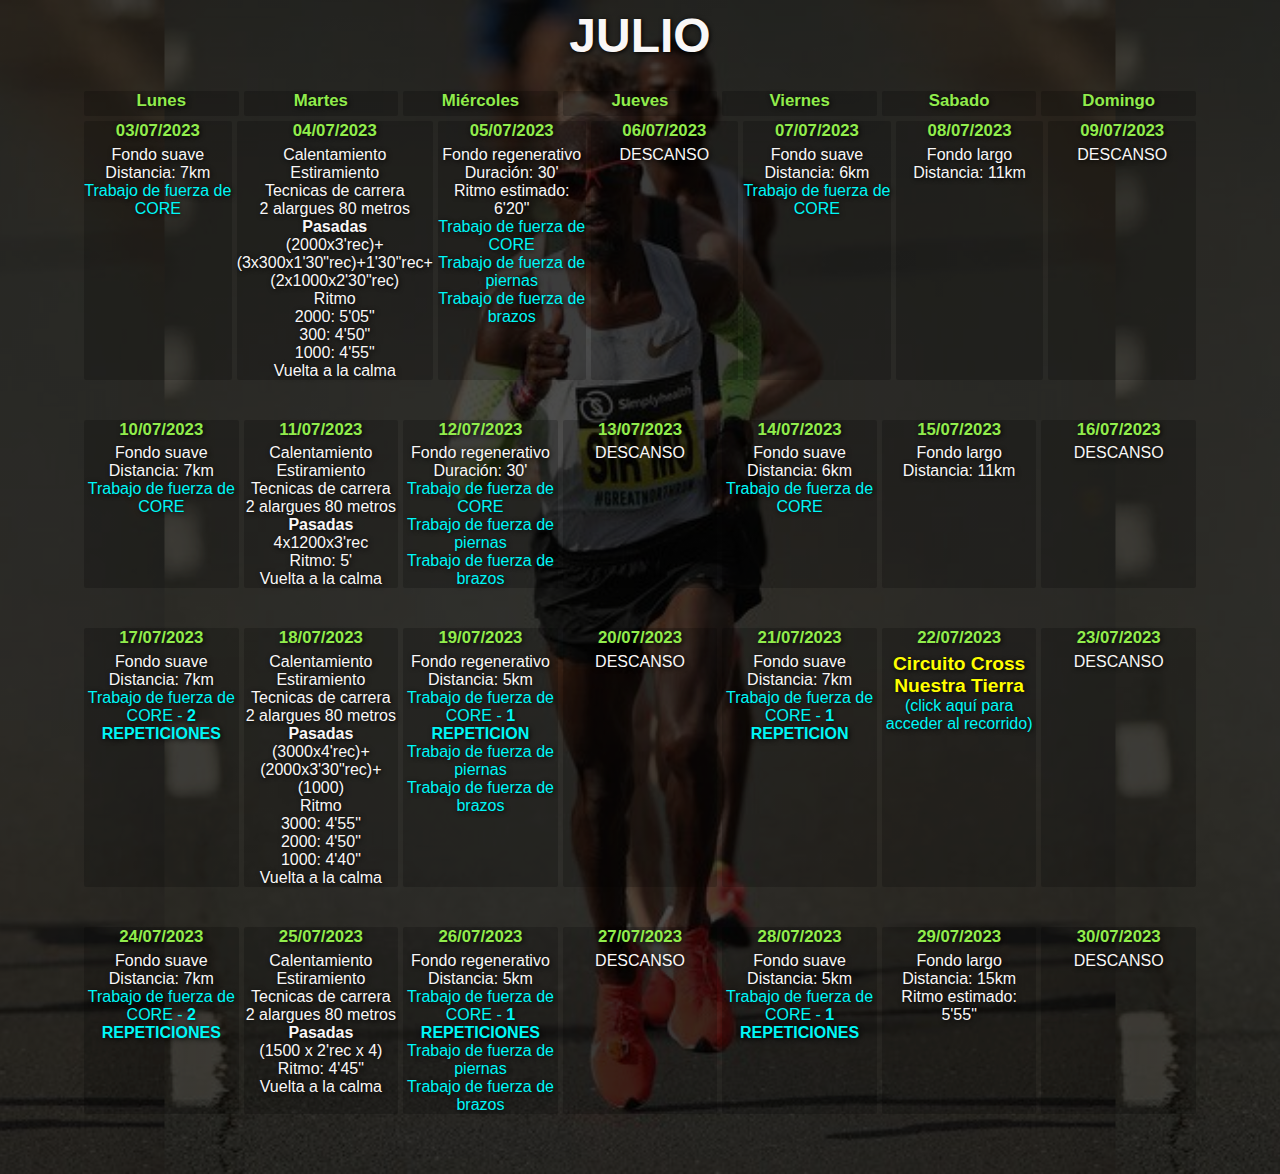
==== index.html @ fd669ccd "update" ====
<!DOCTYPE html>
<html lang="en">

  <head>
    <!-- Metadatos -->
    <meta charset="UTF-8" />
    <meta http-equiv="X-UA-Compatible" content="IE=edge" />
    <meta name="viewport" content="width=device-width, initial-scale=1.0" />
    <!-- Titulo -->
    <title>Entrenamientos</title>
    <!-- CSS -->
    <link rel="stylesheet" href="./style/style.css" />
  </head>

  <body>  
    <!-- Header -->
    <header class="header">
      <h1 class="header__title">JULIO</h1>
    </header>

    <!-- Menu -->
    <div class="menu">

      <!-- Días -->
      <div class="row row1">
        <div class="col col1"><h3 class="col__title">Lunes</h3></div>
        <div class="col col2"><h3 class="col__title">Martes</h3></div>
        <div class="col col3"><h3 class="col__title">Miércoles</h3></div>
        <div class="col col4"><h3 class="col__title">Jueves</h3></div>
        <div class="col col5"><h3 class="col__title">Viernes</h3></div>
        <div class="col col6"><h3 class="col__title">Sabado</h3></div>
        <div class="col col7"><h3 class="col__title">Domingo</h3></div>
      </div>

      <!-- Primera semana -->
      <div class="row row2">
        <!-- Lunes -->
        <div class="col col1">
          <h3 class="col__title day-mobile">Lunes</h3>
          <h3 class="col__title">03/07/2023</h3>
          <ul class="col__list">
            <li class="col__item">Fondo suave</li>
            <li class="col__item">Distancia: 7km</li>
            <li class="col__item"><a href="./circuitos-de-fuerza/core.html">Trabajo de fuerza de CORE</a></li>
          </ul>
        </div>
        <!-- Martes -->
        <div class="col col2">
          <h3 class="col__title day-mobile">Martes</h3>
          <h3 class="col__title">04/07/2023</h3>
          <ul class="col__list">
            <li class="col__item">Calentamiento</li>
            <li class="col__item">Estiramiento</li>
            <li class="col__item">Tecnicas de carrera</li>
            <li class="col__item">2 alargues 80 metros</li>
            <li class="col__item"><strong>Pasadas</strong></li>
            <li class="col__item">(2000x3'rec)+(3x300x1'30"rec)+1'30"rec+(2x1000x2'30"rec)</li>
            <li class="col__item">Ritmo</li>
            <li class="col__item">2000: 5'05"</li>
            <li class="col__item">300: 4'50"</li>
            <li class="col__item">1000: 4'55"</li>
            <li class="col__item">Vuelta a la calma</li>
          </ul>
        </div>
        <!-- Miercoles -->
        <div class="col col3">
          <h3 class="col__title day-mobile">Miercoles</h3>
          <h3 class="col__title">05/07/2023</h3>
          <ul class="col__list">
            <li class="col__item">Fondo regenerativo</li>
            <li class="col__item">Duración: 30'</li>
            <li class="col__item">Ritmo estimado: 6'20"</li>
            <li class="col__item"><a href="./circuitos-de-fuerza/core.html">Trabajo de fuerza de CORE</a></li>
            <li class="col__item"><a href="./circuitos-de-fuerza/piernas.html">Trabajo de fuerza de piernas</a></li>
            <li class="col__item"><a href="./circuitos-de-fuerza/brazos.html">Trabajo de fuerza de brazos</a></li>
          </ul>
        </div>
        <!-- Jueves -->
        <div class="col col4">
          <h3 class="col__title day-mobile">Jueves</h3>
          <h3 class="col__title">06/07/2023</h3>
          <ul class="col__list">
            <li class="col__item">DESCANSO</li>
            <!-- <li class="col__item">Fondo suave</li>
            <li class="col__item">Duración: 45'</li>
            <li class="col__item">Ritmo estimado: 6'20"</li>
            <li class="col__item"><a href="./circuitos-de-fuerza/core.html">Trabajo de fuerza de CORE</a></li> -->
          </ul>
        </div>
        <!-- Viernes -->
        <div class="col col5">
          <h3 class="col__title day-mobile">Viernes</h3>
          <h3 class="col__title">07/07/2023</h3>
          <ul class="col__list">
            <li class="col__item">Fondo suave</li>
            <li class="col__item">Distancia: 6km</li>
            <li class="col__item"><a href="./circuitos-de-fuerza/core.html">Trabajo de fuerza de CORE</a></li>
          </ul>
        </div>
        <!-- Sabado -->
        <div class="col col6">
          <h3 class="col__title day-mobile">Sabado</h3>
          <h3 class="col__title">08/07/2023</h3>
          <ul class="col__list">
            <li class="col__item">Fondo largo</li>
            <li class="col__item">Distancia: 11km</li>
          </ul>
        </div>
        <!-- Domingo -->
        <div class="col col7">
          <h3 class="col__title day-mobile">Domingo</h3>
          <h3 class="col__title">09/07/2023</h3>
          <ul class="col__list">
            <li class="col__item">DESCANSO</li>
          </ul>
        </div>
      </div>

      <!-- Segunda semana -->
      <div class="row row2">
        <!-- Lunes -->
        <div class="col col1">
          <h3 class="col__title day-mobile">Lunes</h3>
          <h3 class="col__title">10/07/2023</h3>
          <ul class="col__list">
            <li class="col__item">Fondo suave</li>
            <li class="col__item">Distancia: 7km</li>
            <li class="col__item"><a href="./circuitos-de-fuerza/core.html">Trabajo de fuerza de CORE</a></li>
          </ul>
        </div>
        <!-- Martes -->
        <div class="col col2">
          <h3 class="col__title day-mobile">Martes</h3>
          <h3 class="col__title">11/07/2023</h3>
          <ul class="col__list">
            <li class="col__item">Calentamiento</li>
            <li class="col__item">Estiramiento</li>
            <li class="col__item">Tecnicas de carrera</li>
            <li class="col__item">2 alargues 80 metros</li>
            <li class="col__item"><strong>Pasadas</strong></li>
            <li class="col__item">4x1200x3'rec</li>
            <li class="col__item">Ritmo: 5'</li>
            <li class="col__item">Vuelta a la calma</li>
          </ul>
        </div>
        <!-- Miercoles -->
        <div class="col col3">
          <h3 class="col__title day-mobile">Miercoles</h3>
          <h3 class="col__title">12/07/2023</h3>
          <ul class="col__list">
            <li class="col__item">Fondo regenerativo</li>
            <li class="col__item">Duración: 30'</li>
            <li class="col__item"><a href="./circuitos-de-fuerza/core.html">Trabajo de fuerza de CORE</a></li>
            <li class="col__item"><a href="./circuitos-de-fuerza/piernas.html">Trabajo de fuerza de piernas</a></li>
            <li class="col__item"><a href="./circuitos-de-fuerza/brazos.html">Trabajo de fuerza de brazos</a></li>
          </ul>
        </div>
        <!-- Jueves -->
        <div class="col col4">
          <h3 class="col__title day-mobile">Jueves</h3>
          <h3 class="col__title">13/07/2023</h3>
          <ul class="col__list">
            <li class="col__item">DESCANSO</li>
          </ul>
        </div>
        <!-- Viernes -->
        <div class="col col5">
          <h3 class="col__title day-mobile">Viernes</h3>
          <h3 class="col__title">14/07/2023</h3>
          <ul class="col__list">
            <li class="col__item">Fondo suave</li>
            <li class="col__item">Distancia: 6km</li>
            <li class="col__item"><a href="./circuitos-de-fuerza/core.html">Trabajo de fuerza de CORE</a></li>
          </ul>
        </div>
        <!-- Sabado -->
        <div class="col col6">
          <h3 class="col__title day-mobile">Sabado</h3>
          <h3 class="col__title">15/07/2023</h3>
          <ul class="col__list">
            <li class="col__item">Fondo largo</li>
            <li class="col__item">Distancia: 11km</li>
          </ul>
        </div>
        <!-- Domingo -->
        <div class="col col7">
          <h3 class="col__title day-mobile">Domingo</h3>
          <h3 class="col__title">16/07/2023</h3>
          <ul class="col__list">
            <li class="col__item">DESCANSO</li>
          </ul>
        </div>
      </div>

      <!-- Cuarta semana -->
      <div class="row row2">
        <!-- Lunes -->
        <div class="col col1">
          <h3 class="col__title day-mobile">Lunes</h3>
          <h3 class="col__title">17/07/2023</h3>
          <ul class="col__list">
            <li class="col__item">Fondo suave</li>
            <li class="col__item">Distancia: 7km</li>
            <li class="col__item">
              <a href="./circuitos-de-fuerza/core.html"
                >Trabajo de fuerza de CORE - <strong>2 REPETICIONES</strong></a
              >
            </li>
          </ul>
        </div>
        <!-- Martes -->
        <div class="col col2">
          <h3 class="col__title day-mobile">Martes</h3>
          <h3 class="col__title">18/07/2023</h3>
          <ul class="col__list">
            <li class="col__item">Calentamiento</li>
            <li class="col__item">Estiramiento</li>
            <li class="col__item">Tecnicas de carrera</li>
            <li class="col__item">2 alargues 80 metros</li>
            <li class="col__item"><strong>Pasadas</strong></li>
            <li class="col__item">(3000x4'rec)+(2000x3'30"rec)+(1000)</li>
            <li class="col__item">Ritmo</li>
            <li class="col__item">3000: 4'55"</li>
            <li class="col__item">2000: 4'50"</li>
            <li class="col__item">1000: 4'40"</li>
            <li class="col__item">Vuelta a la calma</li>
          </ul>
        </div>
        <!-- Miercoles -->
        <div class="col col3">
          <h3 class="col__title day-mobile">Miercoles</h3>
          <h3 class="col__title">19/07/2023</h3>
          <ul class="col__list">
            <li class="col__item">Fondo regenerativo</li>
            <li class="col__item">Distancia: 5km</li>
            <li class="col__item">
              <a href="./circuitos-de-fuerza/core.html"
                >Trabajo de fuerza de CORE - <strong>1 REPETICION</strong></a
              >
            </li>
            <li class="col__item">
              <a href="./circuitos-de-fuerza/piernas.html"
                >Trabajo de fuerza de piernas</a
              >
            </li>
            <li class="col__item">
              <a href="./circuitos-de-fuerza/brazos.html"
                >Trabajo de fuerza de brazos</a
              >
            </li>
          </ul>
        </div>
        <!-- Jueves -->
        <div class="col col4">
          <h3 class="col__title day-mobile">Jueves</h3>
          <h3 class="col__title">20/07/2023</h3>
          <ul class="col__list">
            <li class="col__item">DESCANSO</li>
            <!-- <li class="col__item">Distancia: 8km</li> -->
          </ul>
        </div>
        <!-- Viernes -->
        <div class="col col5">
          <h3 class="col__title day-mobile">Viernes</h3>
          <h3 class="col__title">21/07/2023</h3>
          <ul class="col__list">
            <li class="col__item">Fondo suave</li>
            <li class="col__item">Distancia: 7km</li>
            <li class="col__item">
              <a href="./circuitos-de-fuerza/core.html"
                >Trabajo de fuerza de CORE - <strong>1 REPETICION</strong></a
              >
            </li>
          </ul>
        </div>
        <!-- Sabado -->
        <div class="col col6">
          <h3 class="col__title day-mobile">Sabado</h3>
          <h3 class="col__title">22/07/2023</h3>
          <ul class="col__list">
            <li class="col__item">
              <a href="./circuitos/nuestra-tierra.html">
                <strong style="font-size: 1.2rem; color: yellow"
                  >Circuito Cross Nuestra Tierra</strong
                > (click aquí para acceder al recorrido)
              </a>
            </li>
          </ul>
        </div>
        <!-- Domingo -->
        <div class="col col7">
          <h3 class="col__title day-mobile">Domingo</h3>
          <h3 class="col__title">23/07/2023</h3>
          <ul class="col__list">
            <li class="col__item">DESCANSO</li>
          </ul>
        </div>
      </div>

      <!-- Quinta semana -->
      <div class="row row2">
        <!-- Lunes -->
        <div class="col col1">
          <h3 class="col__title day-mobile">Lunes</h3>
          <h3 class="col__title">24/07/2023</h3>
          <ul class="col__list">
            <li class="col__item">Fondo suave</li>
            <li class="col__item">Distancia: 7km</li>
            <li class="col__item">
              <a href="./circuitos-de-fuerza/core.html"
                >Trabajo de fuerza de CORE - <strong>2 REPETICIONES</strong></a
              >
            </li>
          </ul>
        </div>
        <!-- Martes -->
        <div class="col col2">
          <h3 class="col__title day-mobile">Martes</h3>
          <h3 class="col__title">25/07/2023</h3>
          <ul class="col__list">
            <li class="col__item">Calentamiento</li>
            <li class="col__item">Estiramiento</li>
            <li class="col__item">Tecnicas de carrera</li>
            <li class="col__item">2 alargues 80 metros</li>
            <li class="col__item"><strong>Pasadas</strong></li>
            <li class="col__item">(1500 x 2'rec x 4)</li>
            <li class="col__item">Ritmo: 4'45"</li>
            <li class="col__item">Vuelta a la calma</li>
          </ul>
        </div>
        <!-- Miercoles -->
        <div class="col col3">
          <h3 class="col__title day-mobile">Miercoles</h3>
          <h3 class="col__title">26/07/2023</h3>
          <ul class="col__list">
            <li class="col__item">Fondo regenerativo</li>
            <li class="col__item">Distancia: 5km</li>
            <li class="col__item"><a href="./circuitos-de-fuerza/core.html">Trabajo de fuerza de CORE - <strong>1 REPETICIONES</strong></a></li>
            <li class="col__item">
              <a href="./circuitos-de-fuerza/piernas.html"
                >Trabajo de fuerza de piernas</a
              >
            </li>
            <li class="col__item">
              <a href="./circuitos-de-fuerza/brazos.html"
                >Trabajo de fuerza de brazos</a
              >
            </li>
          </ul>
        </div>
        <!-- Jueves -->
        <div class="col col4">
          <h3 class="col__title day-mobile">Jueves</h3>
          <h3 class="col__title">27/07/2023</h3>
          <ul class="col__list">
            <li class="col__item">DESCANSO</li>
            <!-- <li class="col__item">Distancia: 5km</li> -->
          </ul>
        </div>
        <!-- Viernes -->
        <div class="col col5">
          <h3 class="col__title day-mobile">Viernes</h3>
          <h3 class="col__title">28/07/2023</h3>
          <ul class="col__list">
            <li class="col__item">Fondo suave</li>
            <li class="col__item">Distancia: 5km</li>
            <li class="col__item"><a href="./circuitos-de-fuerza/core.html">Trabajo de fuerza de CORE - <strong>1 REPETICIONES</strong></a></li>
          </ul>
        </div>
        <!-- Sabado -->
        <div class="col col6">
          <h3 class="col__title day-mobile">Sabado</h3>
          <h3 class="col__title">29/07/2023</h3>
          <ul class="col__list">
            <li class="col__item">Fondo largo</li>
            <li class="col__item">Distancia: 15km</li>
            <li class="col__item">Ritmo estimado: 5'55"</li>
          </ul>
        </div>
        <!-- Domingo -->
        <div class="col col7">
          <h3 class="col__title day-mobile">Domingo</h3>
          <h3 class="col__title">30/07/2023</h3>
          <ul class="col__list">
            <li class="col__item">DESCANSO</li>
          </ul>
        </div>
      </div>
      
    </div>
  </body>
</html>
---- style/style.css ----
/* Raiz */
:root {
    --color-principal: rgb(249, 247, 247);
    --color-secundario: rgb(145, 236, 76);
    --color-enlaces: rgb(0, 247, 247);
    --color-sombra: rgb(0, 0, 0);
}

/* Estilos generales */
* {
    margin: 0;
    padding: 0;
    box-sizing: border-box;
}
body {
    min-height: 100vh;
    /* background: linear-gradient(rgba(0, 0, 0, .5), rgba(0, 0, 0, .5)), url("https://resizer.glanacion.com/resizer/9DvCGwUzPrcGhOkB9n9PwUnG6tg=/1200x800/smart/filters:format(webp):quality(80)/cloudfront-us-east-1.images.arcpublishing.com/lanacionar/ZXCQU6BD3JAMBIRRA6KHMR6SVE.jpg");
    background: linear-gradient(rgba(0, 0, 0, .9), rgba(0, 0, 0, .9)), url("https://i.pinimg.com/564x/b4/3b/af/b43bafeed812848508100445825d0ccc.jpg"); */
    background: linear-gradient(rgba(0, 0, 0, .7), rgba(0, 0, 0, .7)), url("../image/8.jpg");
    background-size: contain;
    background-position: top;
    background-repeat: repeat;
    font-family: 'Gill Sans', 'Gill Sans MT', Calibri, 'Trebuchet MS', sans-serif;
}
h1 {
    font-size: 3rem;
    color: var(--color-principal);
    text-shadow: 1px 1px 5px var(--color-sombra);
}
h3 {
    margin-bottom: .3rem;
    font-size: 1.05rem;
    color: var(--color-secundario);
    text-align: center;
    text-shadow: 1px 1px 5px var(--color-sombra);
}
ul {
    list-style: none;
    color: var(--color-principal);
    text-align: center;
    text-shadow: 1px 1px 5px var(--color-sombra);
}
a {
    color: var(--color-enlaces);
    text-decoration: none;
}

/* Estilos especificos */
.header__title {
    width: fit-content;
    margin: .5rem auto;
}
.menu {
    width: 90%;
    margin: auto;
    padding: 20px;
    /* background-color: rgba(212, 138, 138, 0.5); */
    /* border-radius: 5px; */
}
.row {
    margin-bottom: 40px;
    display: grid;
    grid-template-columns: repeat(7, 1fr);
    gap: 5px;
}
.row1 {
    margin-bottom: 5px;
}
.col {
    background-color: rgba(0, 0, 0, .2);
    border-radius: 2px;
}
.day-mobile {
    display: none;
}

/* Media query */
@media screen and (max-width: 750px) {
    .row {
        margin: 1rem;
        padding: 1rem;
        background-color: rgba(200, 200, 200, .05);
        border-radius: 5px;
        grid-template-columns: repeat(3, 1fr);
        gap: 30px;
    } 
    .row1 {
        display: none;
    }
    .day-mobile {
        display: block;
    }
    .col {
        padding: 10px;
    }
    .col7 {
        grid-column: 2 / 3;
    }
}
@media screen and (max-width: 500px) {
    .row {
        grid-template-columns: 1fr;
    } 
    .col7 {
        grid-column: auto;
    }
}
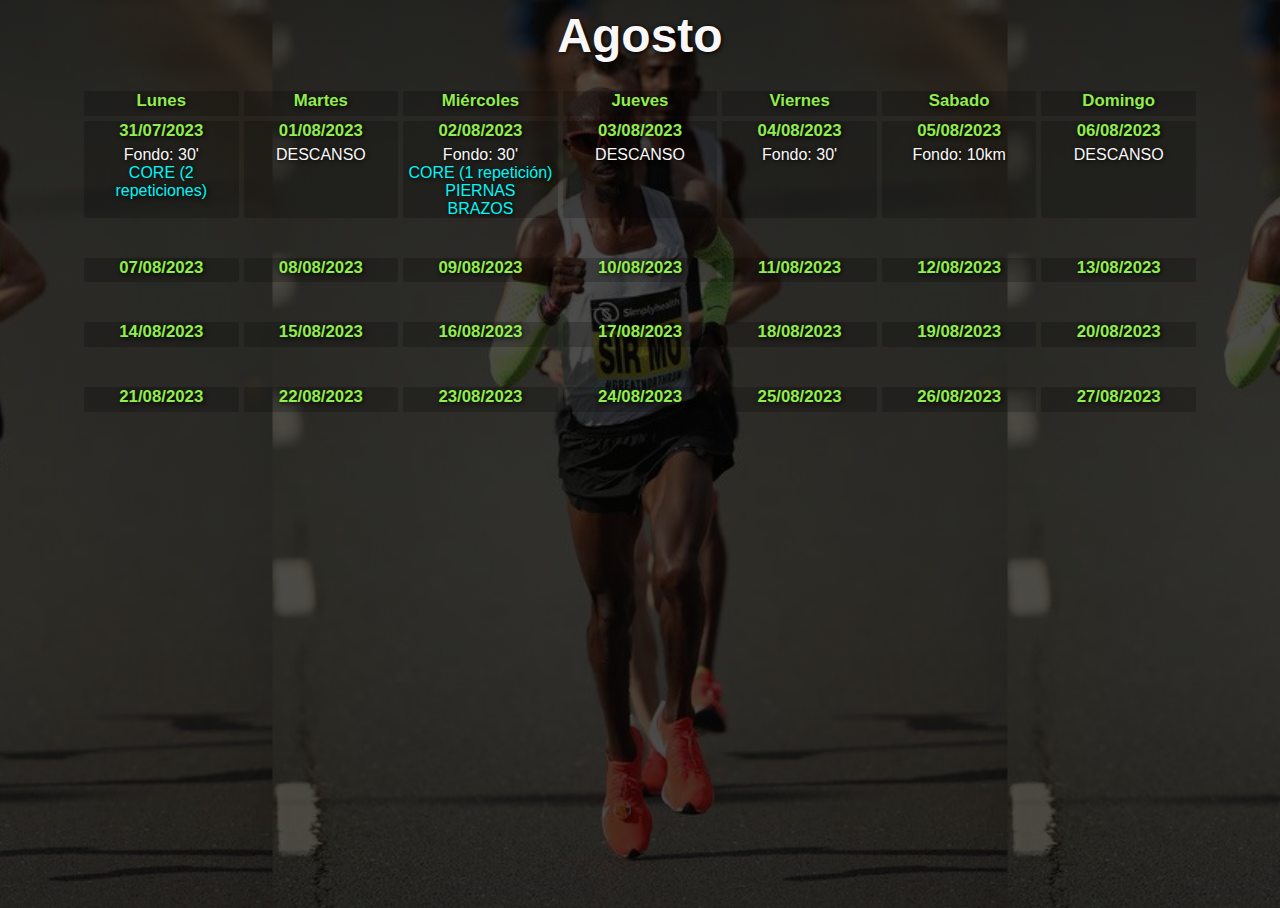
==== commit b309aa7e: "update Agosto" ====
--- a/index.html
+++ b/index.html
@@ -1,6 +1,5 @@
 <!DOCTYPE html>
 <html lang="en">
-
   <head>
     <!-- Metadatos -->
     <meta charset="UTF-8" />
@@ -12,15 +11,14 @@
     <link rel="stylesheet" href="./style/style.css" />
   </head>
 
-  <body>  
+  <body>
     <!-- Header -->
     <header class="header">
-      <h1 class="header__title">JULIO</h1>
+      <h1 class="header__title">Agosto</h1>
     </header>
 
     <!-- Menu -->
     <div class="menu">
-
       <!-- Días -->
       <div class="row row1">
         <div class="col col1"><h3 class="col__title">Lunes</h3></div>
@@ -32,84 +30,79 @@
         <div class="col col7"><h3 class="col__title">Domingo</h3></div>
       </div>
 
-      <!-- Primera semana -->
+      <!-- Primer semana -->
       <div class="row row2">
         <!-- Lunes -->
         <div class="col col1">
           <h3 class="col__title day-mobile">Lunes</h3>
-          <h3 class="col__title">03/07/2023</h3>
-          <ul class="col__list">
-            <li class="col__item">Fondo suave</li>
-            <li class="col__item">Distancia: 7km</li>
-            <li class="col__item"><a href="./circuitos-de-fuerza/core.html">Trabajo de fuerza de CORE</a></li>
+          <h3 class="col__title">31/07/2023</h3>
+          <ul class="col__list">
+            <li class="col__item">Fondo: 30'</li>
+            <li class="col__item">
+              <a href="./circuitos-de-fuerza/core.html">CORE (2 repeticiones)</a>
+            </li>
           </ul>
         </div>
         <!-- Martes -->
         <div class="col col2">
           <h3 class="col__title day-mobile">Martes</h3>
-          <h3 class="col__title">04/07/2023</h3>
-          <ul class="col__list">
-            <li class="col__item">Calentamiento</li>
-            <li class="col__item">Estiramiento</li>
-            <li class="col__item">Tecnicas de carrera</li>
-            <li class="col__item">2 alargues 80 metros</li>
-            <li class="col__item"><strong>Pasadas</strong></li>
-            <li class="col__item">(2000x3'rec)+(3x300x1'30"rec)+1'30"rec+(2x1000x2'30"rec)</li>
+          <h3 class="col__title">01/08/2023</h3>
+          <ul class="col__list">
+            <li class="col__item">DESCANSO</li>
+            <!-- <li class="col__item">(2000x3'30"rec)+(5x200x1'rec)+2'rec+(2x1000x2'rec)</li>
             <li class="col__item">Ritmo</li>
-            <li class="col__item">2000: 5'05"</li>
-            <li class="col__item">300: 4'50"</li>
-            <li class="col__item">1000: 4'55"</li>
-            <li class="col__item">Vuelta a la calma</li>
+            <li class="col__item">2000: 4'45"</li>
+            <li class="col__item">200: 4'20"</li>
+            <li class="col__item">1000: 4'35"</li> -->
           </ul>
         </div>
         <!-- Miercoles -->
         <div class="col col3">
           <h3 class="col__title day-mobile">Miercoles</h3>
-          <h3 class="col__title">05/07/2023</h3>
-          <ul class="col__list">
-            <li class="col__item">Fondo regenerativo</li>
-            <li class="col__item">Duración: 30'</li>
-            <li class="col__item">Ritmo estimado: 6'20"</li>
-            <li class="col__item"><a href="./circuitos-de-fuerza/core.html">Trabajo de fuerza de CORE</a></li>
-            <li class="col__item"><a href="./circuitos-de-fuerza/piernas.html">Trabajo de fuerza de piernas</a></li>
-            <li class="col__item"><a href="./circuitos-de-fuerza/brazos.html">Trabajo de fuerza de brazos</a></li>
+          <h3 class="col__title">02/08/2023</h3>
+          <ul class="col__list">
+            <li class="col__item">Fondo: 30'</li>
+            <li class="col__item">
+              <a href="./circuitos-de-fuerza/core.html">CORE (1 repetición)</a>
+            </li>
+            <li class="col__item">
+              <a href="./circuitos-de-fuerza/piernas.html">PIERNAS</a>
+            </li>
+            <li class="col__item">
+              <a href="./circuitos-de-fuerza/brazos.html">BRAZOS</a>
+            </li>
           </ul>
         </div>
         <!-- Jueves -->
         <div class="col col4">
           <h3 class="col__title day-mobile">Jueves</h3>
-          <h3 class="col__title">06/07/2023</h3>
+          <h3 class="col__title">03/08/2023</h3>
           <ul class="col__list">
             <li class="col__item">DESCANSO</li>
-            <!-- <li class="col__item">Fondo suave</li>
-            <li class="col__item">Duración: 45'</li>
-            <li class="col__item">Ritmo estimado: 6'20"</li>
-            <li class="col__item"><a href="./circuitos-de-fuerza/core.html">Trabajo de fuerza de CORE</a></li> -->
+            <!-- <li class="col__item">
+              <a href="./circuitos-de-fuerza/core.html">CORE</a>
+            </li> -->
           </ul>
         </div>
         <!-- Viernes -->
         <div class="col col5">
           <h3 class="col__title day-mobile">Viernes</h3>
-          <h3 class="col__title">07/07/2023</h3>
-          <ul class="col__list">
-            <li class="col__item">Fondo suave</li>
-            <li class="col__item">Distancia: 6km</li>
-            <li class="col__item"><a href="./circuitos-de-fuerza/core.html">Trabajo de fuerza de CORE</a></li>
-          </ul>
+          <h3 class="col__title">04/08/2023</h3>
+          <ul class="col__list">
+            <li class="col__item">Fondo: 30'</li>
         </div>
         <!-- Sabado -->
         <div class="col col6">
           <h3 class="col__title day-mobile">Sabado</h3>
-          <h3 class="col__title">08/07/2023</h3>
-          <ul class="col__list">
-            <li class="col__item">Fondo largo</li>
-            <li class="col__item">Distancia: 11km</li>
+          <h3 class="col__title">05/08/2023</h3>
+          <ul class="col__list">
+            <li class="col__item">Fondo: 10km</li>
           </ul>
         </div>
         <!-- Domingo -->
         <div class="col col7">
           <h3 class="col__title day-mobile">Domingo</h3>
-          <h3 class="col__title">09/07/2023</h3>
+          <h3 class="col__title">06/08/2023</h3>
           <ul class="col__list">
             <li class="col__item">DESCANSO</li>
           </ul>
@@ -121,73 +114,155 @@
         <!-- Lunes -->
         <div class="col col1">
           <h3 class="col__title day-mobile">Lunes</h3>
-          <h3 class="col__title">10/07/2023</h3>
-          <ul class="col__list">
-            <li class="col__item">Fondo suave</li>
-            <li class="col__item">Distancia: 7km</li>
-            <li class="col__item"><a href="./circuitos-de-fuerza/core.html">Trabajo de fuerza de CORE</a></li>
+          <h3 class="col__title">07/08/2023</h3>
+          <ul class="col__list">
+            <!-- <li class="col__item">Mañana: 12km</li>
+            <li class="col__item">
+              <a href="./circuitos-de-fuerza/core.html">CORE</a>
+            </li> -->
           </ul>
         </div>
         <!-- Martes -->
         <div class="col col2">
           <h3 class="col__title day-mobile">Martes</h3>
-          <h3 class="col__title">11/07/2023</h3>
-          <ul class="col__list">
-            <li class="col__item">Calentamiento</li>
-            <li class="col__item">Estiramiento</li>
-            <li class="col__item">Tecnicas de carrera</li>
-            <li class="col__item">2 alargues 80 metros</li>
-            <li class="col__item"><strong>Pasadas</strong></li>
-            <li class="col__item">4x1200x3'rec</li>
-            <li class="col__item">Ritmo: 5'</li>
-            <li class="col__item">Vuelta a la calma</li>
+          <h3 class="col__title">08/08/2023</h3>
+          <ul class="col__list">
+            <!-- <li class="col__item">PASADAS</li>
+            <li class="col__item">7 x 1000</li> -->
           </ul>
         </div>
         <!-- Miercoles -->
         <div class="col col3">
           <h3 class="col__title day-mobile">Miercoles</h3>
-          <h3 class="col__title">12/07/2023</h3>
-          <ul class="col__list">
-            <li class="col__item">Fondo regenerativo</li>
-            <li class="col__item">Duración: 30'</li>
-            <li class="col__item"><a href="./circuitos-de-fuerza/core.html">Trabajo de fuerza de CORE</a></li>
-            <li class="col__item"><a href="./circuitos-de-fuerza/piernas.html">Trabajo de fuerza de piernas</a></li>
-            <li class="col__item"><a href="./circuitos-de-fuerza/brazos.html">Trabajo de fuerza de brazos</a></li>
+          <h3 class="col__title">09/08/2023</h3>
+          <ul class="col__list">
+            <!-- <li class="col__item">Mañana: 12km</li>
+            <li class="col__item">Tarde: 12km</li>
+            <li class="col__item">
+              <a href="./circuitos-de-fuerza/core.html">CORE</a>
+            </li>
+            <li class="col__item">
+              <a href="./circuitos-de-fuerza/piernas.html">PIERNAS</a>
+            </li>
+            <li class="col__item">
+              <a href="./circuitos-de-fuerza/brazos.html">BRAZOS</a>
+            </li> -->
           </ul>
         </div>
         <!-- Jueves -->
         <div class="col col4">
           <h3 class="col__title day-mobile">Jueves</h3>
-          <h3 class="col__title">13/07/2023</h3>
-          <ul class="col__list">
-            <li class="col__item">DESCANSO</li>
+          <h3 class="col__title">10/08/2023</h3>
+          <ul class="col__list">
+            <!-- <li class="col__item">Mañana: 16km</li>
+            <li class="col__item">
+              <a href="./circuitos-de-fuerza/core.html">CORE</a>
+            </li> -->
           </ul>
         </div>
         <!-- Viernes -->
         <div class="col col5">
           <h3 class="col__title day-mobile">Viernes</h3>
-          <h3 class="col__title">14/07/2023</h3>
-          <ul class="col__list">
-            <li class="col__item">Fondo suave</li>
-            <li class="col__item">Distancia: 6km</li>
-            <li class="col__item"><a href="./circuitos-de-fuerza/core.html">Trabajo de fuerza de CORE</a></li>
+          <h3 class="col__title">11/08/2023</h3>
+          <ul class="col__list">
+            <!-- <li class="col__item">Mañana: 12km</li>
+            <li class="col__item">Tarde: 12km</li> -->
           </ul>
         </div>
         <!-- Sabado -->
         <div class="col col6">
           <h3 class="col__title day-mobile">Sabado</h3>
-          <h3 class="col__title">15/07/2023</h3>
-          <ul class="col__list">
-            <li class="col__item">Fondo largo</li>
-            <li class="col__item">Distancia: 11km</li>
+          <h3 class="col__title">12/08/2023</h3>
+          <ul class="col__list">
+            <!-- <li class="col__item">Fondo largo</li>
+            <li class="col__item">Distancia: 23km</li> -->
           </ul>
         </div>
         <!-- Domingo -->
         <div class="col col7">
           <h3 class="col__title day-mobile">Domingo</h3>
-          <h3 class="col__title">16/07/2023</h3>
-          <ul class="col__list">
-            <li class="col__item">DESCANSO</li>
+          <h3 class="col__title">13/08/2023</h3>
+          <ul class="col__list">
+            <!-- <li class="col__item">Fondo: 16km</li> -->
+          </ul>
+        </div>
+      </div>
+
+      <!-- Tercer semana -->
+      <div class="row row2">
+        <!-- Lunes -->
+        <div class="col col1">
+          <h3 class="col__title day-mobile">Lunes</h3>
+          <h3 class="col__title">14/08/2023</h3>
+          <ul class="col__list">
+            <!-- <li class="col__item">Mañana: 12km</li>
+            <li class="col__item">
+              <a href="./circuitos-de-fuerza/core.html">CORE</a>
+            </li> -->
+          </ul>
+        </div>
+        <!-- Martes -->
+        <div class="col col2">
+          <h3 class="col__title day-mobile">Martes</h3>
+          <h3 class="col__title">15/08/2023</h3>
+          <ul class="col__list">
+            <!-- <li class="col__item">PASADAS</li>
+            <li class="col__item">2x(2000 + 1000 + 500)</li> -->
+          </ul>
+        </div>
+        <!-- Miercoles -->
+        <div class="col col3">
+          <h3 class="col__title day-mobile">Miercoles</h3>
+          <h3 class="col__title">16/08/2023</h3>
+          <ul class="col__list">
+            <!-- <li class="col__item">Mañana: 12km</li>
+            <li class="col__item">Tarde: 12km</li>
+            <li class="col__item">
+              <a href="./circuitos-de-fuerza/core.html">CORE</a>
+            </li>
+            <li class="col__item">
+              <a href="./circuitos-de-fuerza/piernas.html">PIERNAS</a>
+            </li>
+            <li class="col__item">
+              <a href="./circuitos-de-fuerza/brazos.html">BRAZOS</a>
+            </li> -->
+          </ul>
+        </div>
+        <!-- Jueves -->
+        <div class="col col4">
+          <h3 class="col__title day-mobile">Jueves</h3>
+          <h3 class="col__title">17/08/2023</h3>
+          <ul class="col__list">
+            <!-- <li class="col__item">Mañana: 16km</li>
+            <li class="col__item">
+              <a href="./circuitos-de-fuerza/core.html">CORE</a>
+            </li> -->
+          </ul>
+        </div>
+        <!-- Viernes -->
+        <div class="col col5">
+          <h3 class="col__title day-mobile">Viernes</h3>
+          <h3 class="col__title">18/08/2023</h3>
+          <ul class="col__list">
+            <!-- <li class="col__item">Mañana: 12km</li>
+            <li class="col__item">Tarde: 12km</li> -->
+          </ul>
+        </div>
+        <!-- Sabado -->
+        <div class="col col6">
+          <h3 class="col__title day-mobile">Sabado</h3>
+          <h3 class="col__title">19/08/2023</h3>
+          <ul class="col__list">
+            <!-- <li class="col__item">Fondo largo</li>
+            <li class="col__item">Distancia: 22km</li> -->
+          </ul>
+        </div>
+        <!-- Domingo -->
+        <div class="col col7">
+          <h3 class="col__title day-mobile">Domingo</h3>
+          <h3 class="col__title">20/08/2023</h3>
+          <ul class="col__list">
+            <!-- <li class="col__item">Fondo: 14km</li> -->
           </ul>
         </div>
       </div>
@@ -197,196 +272,75 @@
         <!-- Lunes -->
         <div class="col col1">
           <h3 class="col__title day-mobile">Lunes</h3>
-          <h3 class="col__title">17/07/2023</h3>
-          <ul class="col__list">
-            <li class="col__item">Fondo suave</li>
-            <li class="col__item">Distancia: 7km</li>
-            <li class="col__item">
-              <a href="./circuitos-de-fuerza/core.html"
-                >Trabajo de fuerza de CORE - <strong>2 REPETICIONES</strong></a
-              >
-            </li>
+          <h3 class="col__title">21/08/2023</h3>
+          <ul class="col__list">
+            <!-- <li class="col__item">Mañana: 12km</li>
+            <li class="col__item">
+              <a href="./circuitos-de-fuerza/core.html">CORE</a>
+            </li> -->
           </ul>
         </div>
         <!-- Martes -->
         <div class="col col2">
           <h3 class="col__title day-mobile">Martes</h3>
-          <h3 class="col__title">18/07/2023</h3>
-          <ul class="col__list">
-            <li class="col__item">Calentamiento</li>
-            <li class="col__item">Estiramiento</li>
-            <li class="col__item">Tecnicas de carrera</li>
-            <li class="col__item">2 alargues 80 metros</li>
-            <li class="col__item"><strong>Pasadas</strong></li>
-            <li class="col__item">(3000x4'rec)+(2000x3'30"rec)+(1000)</li>
-            <li class="col__item">Ritmo</li>
-            <li class="col__item">3000: 4'55"</li>
-            <li class="col__item">2000: 4'50"</li>
-            <li class="col__item">1000: 4'40"</li>
-            <li class="col__item">Vuelta a la calma</li>
+          <h3 class="col__title">22/08/2023</h3>
+          <ul class="col__list">
+            <!-- <li class="col__item">PASADAS</li>
+            <li class="col__item">(3x400)+(2x1000)</li> -->
           </ul>
         </div>
         <!-- Miercoles -->
         <div class="col col3">
           <h3 class="col__title day-mobile">Miercoles</h3>
-          <h3 class="col__title">19/07/2023</h3>
-          <ul class="col__list">
-            <li class="col__item">Fondo regenerativo</li>
-            <li class="col__item">Distancia: 5km</li>
-            <li class="col__item">
-              <a href="./circuitos-de-fuerza/core.html"
-                >Trabajo de fuerza de CORE - <strong>1 REPETICION</strong></a
-              >
-            </li>
-            <li class="col__item">
-              <a href="./circuitos-de-fuerza/piernas.html"
-                >Trabajo de fuerza de piernas</a
-              >
-            </li>
-            <li class="col__item">
-              <a href="./circuitos-de-fuerza/brazos.html"
-                >Trabajo de fuerza de brazos</a
-              >
-            </li>
+          <h3 class="col__title">23/08/2023</h3>
+          <ul class="col__list">
+            <!-- <li class="col__item">Mañana: 12km</li>
+            <li class="col__item">Tarde: 12km</li>
+            <li class="col__item">
+              <a href="./circuitos-de-fuerza/core.html">CORE</a>
+            </li> -->
           </ul>
         </div>
         <!-- Jueves -->
         <div class="col col4">
           <h3 class="col__title day-mobile">Jueves</h3>
-          <h3 class="col__title">20/07/2023</h3>
-          <ul class="col__list">
-            <li class="col__item">DESCANSO</li>
-            <!-- <li class="col__item">Distancia: 8km</li> -->
+          <h3 class="col__title">24/08/2023</h3>
+          <ul class="col__list">
+            <!-- <li class="col__item">DESCANSO</li> -->
           </ul>
         </div>
         <!-- Viernes -->
         <div class="col col5">
           <h3 class="col__title day-mobile">Viernes</h3>
-          <h3 class="col__title">21/07/2023</h3>
-          <ul class="col__list">
-            <li class="col__item">Fondo suave</li>
-            <li class="col__item">Distancia: 7km</li>
-            <li class="col__item">
-              <a href="./circuitos-de-fuerza/core.html"
-                >Trabajo de fuerza de CORE - <strong>1 REPETICION</strong></a
-              >
-            </li>
+          <h3 class="col__title">25/08/2023</h3>
+          <ul class="col__list">
+            <!-- <li class="col__item">Mañana: 10km</li>
+            <li class="col__item">
+              <a href="./circuitos-de-fuerza/core.html">CORE</a>
+            </li> -->
           </ul>
         </div>
         <!-- Sabado -->
         <div class="col col6">
           <h3 class="col__title day-mobile">Sabado</h3>
-          <h3 class="col__title">22/07/2023</h3>
-          <ul class="col__list">
-            <li class="col__item">
-              <a href="./circuitos/nuestra-tierra.html">
-                <strong style="font-size: 1.2rem; color: yellow"
-                  >Circuito Cross Nuestra Tierra</strong
-                > (click aquí para acceder al recorrido)
-              </a>
-            </li>
+          <h3 class="col__title">26/08/2023</h3>
+          <ul class="col__list">
+            <!-- <li class="col__item">Mañana: 6km</li> -->
           </ul>
         </div>
         <!-- Domingo -->
         <div class="col col7">
           <h3 class="col__title day-mobile">Domingo</h3>
-          <h3 class="col__title">23/07/2023</h3>
-          <ul class="col__list">
-            <li class="col__item">DESCANSO</li>
-          </ul>
-        </div>
-      </div>
-
-      <!-- Quinta semana -->
-      <div class="row row2">
-        <!-- Lunes -->
-        <div class="col col1">
-          <h3 class="col__title day-mobile">Lunes</h3>
-          <h3 class="col__title">24/07/2023</h3>
-          <ul class="col__list">
-            <li class="col__item">Fondo suave</li>
-            <li class="col__item">Distancia: 7km</li>
-            <li class="col__item">
-              <a href="./circuitos-de-fuerza/core.html"
-                >Trabajo de fuerza de CORE - <strong>2 REPETICIONES</strong></a
+          <h3 class="col__title">27/08/2023</h3>
+          <ul class="col__list">
+            <!-- <li class="col__item">
+              <strong style="font-size: 1.3rem; color: yellowgreen"
+                >Media Maraton de Buenos Aires</strong
               >
-            </li>
-          </ul>
-        </div>
-        <!-- Martes -->
-        <div class="col col2">
-          <h3 class="col__title day-mobile">Martes</h3>
-          <h3 class="col__title">25/07/2023</h3>
-          <ul class="col__list">
-            <li class="col__item">Calentamiento</li>
-            <li class="col__item">Estiramiento</li>
-            <li class="col__item">Tecnicas de carrera</li>
-            <li class="col__item">2 alargues 80 metros</li>
-            <li class="col__item"><strong>Pasadas</strong></li>
-            <li class="col__item">(1500 x 2'rec x 4)</li>
-            <li class="col__item">Ritmo: 4'45"</li>
-            <li class="col__item">Vuelta a la calma</li>
-          </ul>
-        </div>
-        <!-- Miercoles -->
-        <div class="col col3">
-          <h3 class="col__title day-mobile">Miercoles</h3>
-          <h3 class="col__title">26/07/2023</h3>
-          <ul class="col__list">
-            <li class="col__item">Fondo regenerativo</li>
-            <li class="col__item">Distancia: 5km</li>
-            <li class="col__item"><a href="./circuitos-de-fuerza/core.html">Trabajo de fuerza de CORE - <strong>1 REPETICIONES</strong></a></li>
-            <li class="col__item">
-              <a href="./circuitos-de-fuerza/piernas.html"
-                >Trabajo de fuerza de piernas</a
-              >
-            </li>
-            <li class="col__item">
-              <a href="./circuitos-de-fuerza/brazos.html"
-                >Trabajo de fuerza de brazos</a
-              >
-            </li>
-          </ul>
-        </div>
-        <!-- Jueves -->
-        <div class="col col4">
-          <h3 class="col__title day-mobile">Jueves</h3>
-          <h3 class="col__title">27/07/2023</h3>
-          <ul class="col__list">
-            <li class="col__item">DESCANSO</li>
-            <!-- <li class="col__item">Distancia: 5km</li> -->
-          </ul>
-        </div>
-        <!-- Viernes -->
-        <div class="col col5">
-          <h3 class="col__title day-mobile">Viernes</h3>
-          <h3 class="col__title">28/07/2023</h3>
-          <ul class="col__list">
-            <li class="col__item">Fondo suave</li>
-            <li class="col__item">Distancia: 5km</li>
-            <li class="col__item"><a href="./circuitos-de-fuerza/core.html">Trabajo de fuerza de CORE - <strong>1 REPETICIONES</strong></a></li>
-          </ul>
-        </div>
-        <!-- Sabado -->
-        <div class="col col6">
-          <h3 class="col__title day-mobile">Sabado</h3>
-          <h3 class="col__title">29/07/2023</h3>
-          <ul class="col__list">
-            <li class="col__item">Fondo largo</li>
-            <li class="col__item">Distancia: 15km</li>
-            <li class="col__item">Ritmo estimado: 5'55"</li>
-          </ul>
-        </div>
-        <!-- Domingo -->
-        <div class="col col7">
-          <h3 class="col__title day-mobile">Domingo</h3>
-          <h3 class="col__title">30/07/2023</h3>
-          <ul class="col__list">
-            <li class="col__item">DESCANSO</li>
-          </ul>
-        </div>
-      </div>
-      
+            </li> -->
+          </ul>
+        </div>
+      </div>
     </div>
   </body>
-</html>+</html>
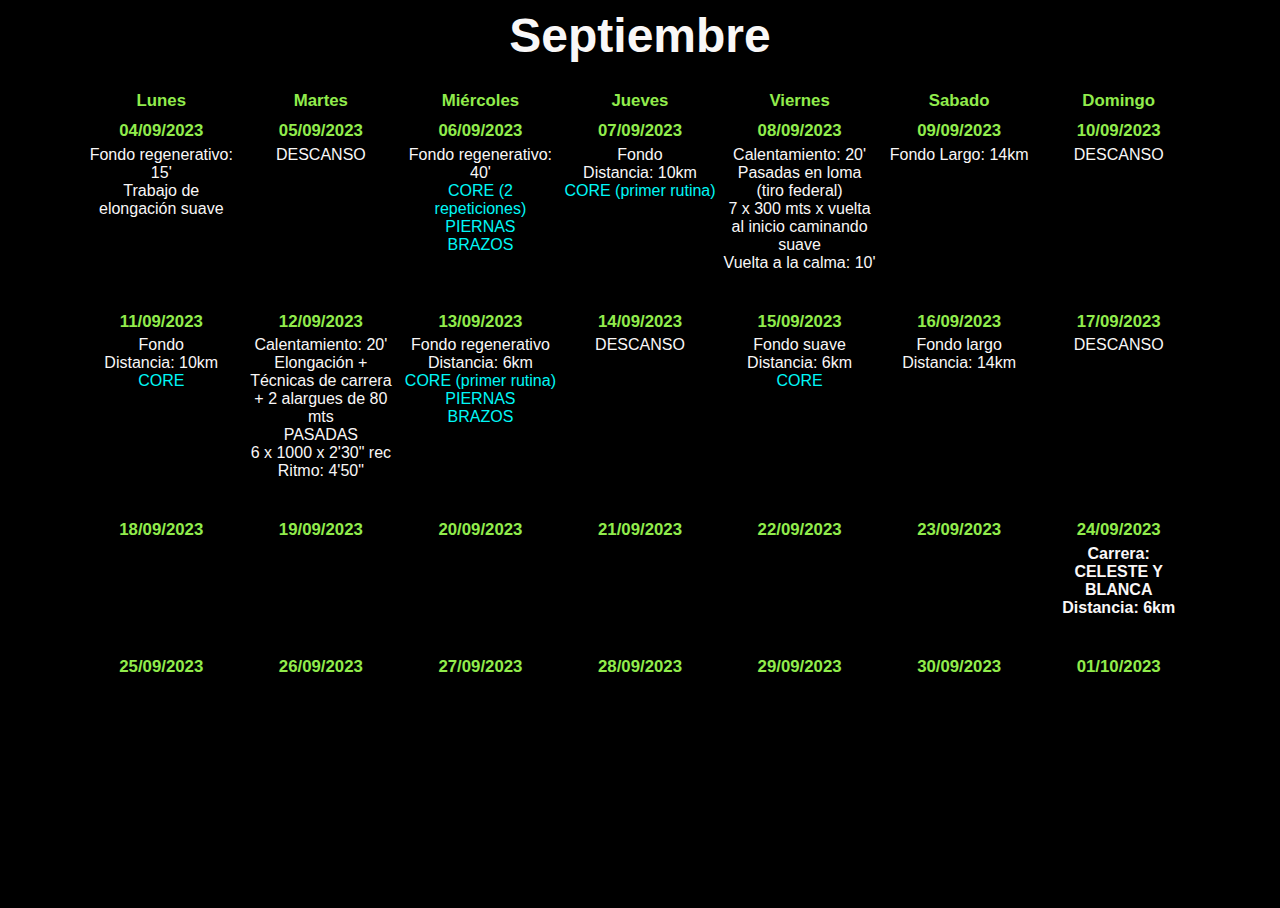
==== commit f5ac3ccd: "update september" ====
--- a/index.html
+++ b/index.html
@@ -12,9 +12,21 @@
   </head>
 
   <body>
+    <!-- Calendario de Carreras Daniela Lapano
+      -Domingo 24 de (Celeste y blanca)
+      -Domingo 29 de octubre (Maipu) + Bolivar (Segunda quincena de Octubre 21/10?)
+      -Domingo 12 de noviembre (Tandilia)
+      -Diciembre 31 (San Silvestre)
+    -->
+    <!-- Atletas:
+    Carlos
+    Eve
+    Pato
+    -->
+
     <!-- Header -->
     <header class="header">
-      <h1 class="header__title">Agosto</h1>
+      <h1 class="header__title">Septiembre</h1>
     </header>
 
     <!-- Menu -->
@@ -30,160 +42,90 @@
         <div class="col col7"><h3 class="col__title">Domingo</h3></div>
       </div>
 
-      <!-- Primer semana -->
-      <div class="row row2">
-        <!-- Lunes -->
-        <div class="col col1">
-          <h3 class="col__title day-mobile">Lunes</h3>
-          <h3 class="col__title">31/07/2023</h3>
-          <ul class="col__list">
-            <li class="col__item">Fondo: 30'</li>
-            <li class="col__item">
-              <a href="./circuitos-de-fuerza/core.html">CORE (2 repeticiones)</a>
-            </li>
-          </ul>
-        </div>
-        <!-- Martes -->
-        <div class="col col2">
-          <h3 class="col__title day-mobile">Martes</h3>
-          <h3 class="col__title">01/08/2023</h3>
-          <ul class="col__list">
-            <li class="col__item">DESCANSO</li>
-            <!-- <li class="col__item">(2000x3'30"rec)+(5x200x1'rec)+2'rec+(2x1000x2'rec)</li>
-            <li class="col__item">Ritmo</li>
-            <li class="col__item">2000: 4'45"</li>
-            <li class="col__item">200: 4'20"</li>
-            <li class="col__item">1000: 4'35"</li> -->
-          </ul>
-        </div>
-        <!-- Miercoles -->
-        <div class="col col3">
-          <h3 class="col__title day-mobile">Miercoles</h3>
-          <h3 class="col__title">02/08/2023</h3>
-          <ul class="col__list">
-            <li class="col__item">Fondo: 30'</li>
-            <li class="col__item">
-              <a href="./circuitos-de-fuerza/core.html">CORE (1 repetición)</a>
-            </li>
-            <li class="col__item">
-              <a href="./circuitos-de-fuerza/piernas.html">PIERNAS</a>
-            </li>
-            <li class="col__item">
-              <a href="./circuitos-de-fuerza/brazos.html">BRAZOS</a>
-            </li>
-          </ul>
-        </div>
-        <!-- Jueves -->
-        <div class="col col4">
-          <h3 class="col__title day-mobile">Jueves</h3>
-          <h3 class="col__title">03/08/2023</h3>
-          <ul class="col__list">
-            <li class="col__item">DESCANSO</li>
-            <!-- <li class="col__item">
-              <a href="./circuitos-de-fuerza/core.html">CORE</a>
-            </li> -->
-          </ul>
-        </div>
-        <!-- Viernes -->
-        <div class="col col5">
-          <h3 class="col__title day-mobile">Viernes</h3>
-          <h3 class="col__title">04/08/2023</h3>
-          <ul class="col__list">
-            <li class="col__item">Fondo: 30'</li>
-        </div>
-        <!-- Sabado -->
-        <div class="col col6">
-          <h3 class="col__title day-mobile">Sabado</h3>
-          <h3 class="col__title">05/08/2023</h3>
-          <ul class="col__list">
-            <li class="col__item">Fondo: 10km</li>
-          </ul>
-        </div>
-        <!-- Domingo -->
-        <div class="col col7">
-          <h3 class="col__title day-mobile">Domingo</h3>
-          <h3 class="col__title">06/08/2023</h3>
-          <ul class="col__list">
-            <li class="col__item">DESCANSO</li>
-          </ul>
-        </div>
-      </div>
-
       <!-- Segunda semana -->
       <div class="row row2">
         <!-- Lunes -->
         <div class="col col1">
           <h3 class="col__title day-mobile">Lunes</h3>
-          <h3 class="col__title">07/08/2023</h3>
-          <ul class="col__list">
-            <!-- <li class="col__item">Mañana: 12km</li>
-            <li class="col__item">
-              <a href="./circuitos-de-fuerza/core.html">CORE</a>
-            </li> -->
+          <h3 class="col__title">04/09/2023</h3>
+          <ul class="col__list">
+            <li class="col__item">Fondo regenerativo: 15'</li>
+            <li class="col__item">Trabajo de elongación suave</li>
+            <li class="col__item"></li>
           </ul>
         </div>
         <!-- Martes -->
         <div class="col col2">
           <h3 class="col__title day-mobile">Martes</h3>
-          <h3 class="col__title">08/08/2023</h3>
-          <ul class="col__list">
-            <!-- <li class="col__item">PASADAS</li>
-            <li class="col__item">7 x 1000</li> -->
+          <h3 class="col__title">05/09/2023</h3>
+          <ul class="col__list">
+            <li class="col__item">DESCANSO</li>
+            <!-- <li class="col__item">5x1000x3'rec</li> -->
+            <!-- <li class="col__item">Ritmo</li> -->
+            <!-- <li class="col__item">1000: 4'55"</li> -->
           </ul>
         </div>
         <!-- Miercoles -->
         <div class="col col3">
           <h3 class="col__title day-mobile">Miercoles</h3>
-          <h3 class="col__title">09/08/2023</h3>
-          <ul class="col__list">
-            <!-- <li class="col__item">Mañana: 12km</li>
-            <li class="col__item">Tarde: 12km</li>
-            <li class="col__item">
-              <a href="./circuitos-de-fuerza/core.html">CORE</a>
+          <h3 class="col__title">06/09/2023</h3>
+          <ul class="col__list">
+            <li class="col__item">Fondo regenerativo: 40'</li>
+            <li class="col__item">
+              <a href="./circuitos-de-fuerza/core.html"
+                >CORE (2 repeticiones)</a
+              >
             </li>
             <li class="col__item">
               <a href="./circuitos-de-fuerza/piernas.html">PIERNAS</a>
             </li>
             <li class="col__item">
               <a href="./circuitos-de-fuerza/brazos.html">BRAZOS</a>
-            </li> -->
+            </li>
           </ul>
         </div>
         <!-- Jueves -->
         <div class="col col4">
           <h3 class="col__title day-mobile">Jueves</h3>
-          <h3 class="col__title">10/08/2023</h3>
-          <ul class="col__list">
-            <!-- <li class="col__item">Mañana: 16km</li>
-            <li class="col__item">
-              <a href="./circuitos-de-fuerza/core.html">CORE</a>
-            </li> -->
+          <h3 class="col__title">07/09/2023</h3>
+          <ul class="col__list">
+            <li class="col__item">Fondo</li>
+            <li class="col__item">Distancia: 10km</li>
+            <li class="col__item">
+              <a href="./circuitos-de-fuerza/primer-core.html">CORE (primer rutina)</a>
+            </li>
           </ul>
         </div>
         <!-- Viernes -->
         <div class="col col5">
           <h3 class="col__title day-mobile">Viernes</h3>
-          <h3 class="col__title">11/08/2023</h3>
-          <ul class="col__list">
-            <!-- <li class="col__item">Mañana: 12km</li>
-            <li class="col__item">Tarde: 12km</li> -->
+          <h3 class="col__title">08/09/2023</h3>
+          <ul class="col__list">
+            <li class="col__item">Calentamiento: 20'</li>
+            <li class="col__item">Pasadas en loma (tiro federal)</li>
+            <li class="col__item">7 x 300 mts x vuelta al inicio caminando suave</li>
+            <li class="col__item">Vuelta a la calma: 10'</li>
+            <!-- <li class="col__item">
+              <a href="./circuitos-de-fuerza/core.html"
+                >CORE (2 repeticiones)</a
+              >
+            </li> -->
           </ul>
         </div>
         <!-- Sabado -->
         <div class="col col6">
           <h3 class="col__title day-mobile">Sabado</h3>
-          <h3 class="col__title">12/08/2023</h3>
-          <ul class="col__list">
-            <!-- <li class="col__item">Fondo largo</li>
-            <li class="col__item">Distancia: 23km</li> -->
+          <h3 class="col__title">09/09/2023</h3>
+          <ul class="col__list">
+            <li class="col__item">Fondo Largo: 14km</li>
           </ul>
         </div>
         <!-- Domingo -->
         <div class="col col7">
           <h3 class="col__title day-mobile">Domingo</h3>
-          <h3 class="col__title">13/08/2023</h3>
-          <ul class="col__list">
-            <!-- <li class="col__item">Fondo: 16km</li> -->
+          <h3 class="col__title">10/09/2023</h3>
+          <ul class="col__list">
+            <li class="col__item">DESCANSO</li>
           </ul>
         </div>
       </div>
@@ -193,47 +135,52 @@
         <!-- Lunes -->
         <div class="col col1">
           <h3 class="col__title day-mobile">Lunes</h3>
-          <h3 class="col__title">14/08/2023</h3>
-          <ul class="col__list">
-            <!-- <li class="col__item">Mañana: 12km</li>
+          <h3 class="col__title">11/09/2023</h3>
+          <ul class="col__list">
+            <li class="col__item">Fondo</li>
+            <li class="col__item">Distancia: 10km</li>
             <li class="col__item">
               <a href="./circuitos-de-fuerza/core.html">CORE</a>
-            </li> -->
+            </li>
           </ul>
         </div>
         <!-- Martes -->
         <div class="col col2">
           <h3 class="col__title day-mobile">Martes</h3>
-          <h3 class="col__title">15/08/2023</h3>
-          <ul class="col__list">
-            <!-- <li class="col__item">PASADAS</li>
-            <li class="col__item">2x(2000 + 1000 + 500)</li> -->
+          <h3 class="col__title">12/09/2023</h3>
+          <ul class="col__list">
+            <li class="col__item">Calentamiento: 20'</li>
+            <li class="col__item">Elongación + Técnicas de carrera + 2 alargues de 80 mts</li>
+            <li class="col__item">PASADAS</li>
+            <li class="col__item">6 x 1000 x 2'30" rec</li>
+            <li class="col__item">Ritmo: 4'50"</li>
           </ul>
         </div>
         <!-- Miercoles -->
         <div class="col col3">
           <h3 class="col__title day-mobile">Miercoles</h3>
-          <h3 class="col__title">16/08/2023</h3>
-          <ul class="col__list">
-            <!-- <li class="col__item">Mañana: 12km</li>
-            <li class="col__item">Tarde: 12km</li>
-            <li class="col__item">
-              <a href="./circuitos-de-fuerza/core.html">CORE</a>
+          <h3 class="col__title">13/09/2023</h3>
+          <ul class="col__list">
+            <li class="col__item">Fondo regenerativo</li>
+            <li class="col__item">Distancia: 6km</li>
+            <li class="col__item">
+              <a href="./circuitos-de-fuerza/primer-core.html">CORE (primer rutina)</a>
             </li>
             <li class="col__item">
               <a href="./circuitos-de-fuerza/piernas.html">PIERNAS</a>
             </li>
             <li class="col__item">
               <a href="./circuitos-de-fuerza/brazos.html">BRAZOS</a>
-            </li> -->
+            </li>
           </ul>
         </div>
         <!-- Jueves -->
         <div class="col col4">
           <h3 class="col__title day-mobile">Jueves</h3>
-          <h3 class="col__title">17/08/2023</h3>
-          <ul class="col__list">
-            <!-- <li class="col__item">Mañana: 16km</li>
+          <h3 class="col__title">14/09/2023</h3>
+          <ul class="col__list">
+            <li class="col__item">DESCANSO</li>
+            <!-- <li class="col__item">Distancia: 10km</li>
             <li class="col__item">
               <a href="./circuitos-de-fuerza/core.html">CORE</a>
             </li> -->
@@ -242,27 +189,30 @@
         <!-- Viernes -->
         <div class="col col5">
           <h3 class="col__title day-mobile">Viernes</h3>
-          <h3 class="col__title">18/08/2023</h3>
-          <ul class="col__list">
-            <!-- <li class="col__item">Mañana: 12km</li>
-            <li class="col__item">Tarde: 12km</li> -->
+          <h3 class="col__title">15/09/2023</h3>
+          <ul class="col__list">
+            <li class="col__item">Fondo suave</li>
+            <li class="col__item">Distancia: 6km</li>
+            <li class="col__item">
+              <a href="./circuitos-de-fuerza/core.html">CORE</a>
+            </li>
           </ul>
         </div>
         <!-- Sabado -->
         <div class="col col6">
           <h3 class="col__title day-mobile">Sabado</h3>
-          <h3 class="col__title">19/08/2023</h3>
-          <ul class="col__list">
-            <!-- <li class="col__item">Fondo largo</li>
-            <li class="col__item">Distancia: 22km</li> -->
+          <h3 class="col__title">16/09/2023</h3>
+          <ul class="col__list">
+            <li class="col__item">Fondo largo</li>
+            <li class="col__item">Distancia: 14km</li>
           </ul>
         </div>
         <!-- Domingo -->
         <div class="col col7">
           <h3 class="col__title day-mobile">Domingo</h3>
-          <h3 class="col__title">20/08/2023</h3>
-          <ul class="col__list">
-            <!-- <li class="col__item">Fondo: 14km</li> -->
+          <h3 class="col__title">17/09/2023</h3>
+          <ul class="col__list">
+            <li class="col__item">DESCANSO</li>
           </ul>
         </div>
       </div>
@@ -272,72 +222,193 @@
         <!-- Lunes -->
         <div class="col col1">
           <h3 class="col__title day-mobile">Lunes</h3>
-          <h3 class="col__title">21/08/2023</h3>
-          <ul class="col__list">
-            <!-- <li class="col__item">Mañana: 12km</li>
-            <li class="col__item">
-              <a href="./circuitos-de-fuerza/core.html">CORE</a>
-            </li> -->
+          <h3 class="col__title">18/09/2023</h3>
+          <ul class="col__list">
+            <!-- <li class="col__item">Fondo</li>
+            <li class="col__item">Distancia: 10km</li>
+              <li class="col__item">
+                <a href="./circuitos-de-fuerza/core.html">CORE (2 repeticiones)</a>
+              </li> -->
           </ul>
         </div>
         <!-- Martes -->
         <div class="col col2">
           <h3 class="col__title day-mobile">Martes</h3>
-          <h3 class="col__title">22/08/2023</h3>
+          <h3 class="col__title">19/09/2023</h3>
           <ul class="col__list">
             <!-- <li class="col__item">PASADAS</li>
-            <li class="col__item">(3x400)+(2x1000)</li> -->
+            <li class="col__item">
+              2 x ((2000 x 3'rec) + (1000 x 2'rec) + (500 x 3'rec))
+            </li>
+            <li class="col__item">Ritmos:</li>
+            <li class="col__item">2000: 4'45"</li>
+            <li class="col__item">1000: 4'40"</li>
+            <li class="col__item">500: 4'35</li> -->
           </ul>
         </div>
         <!-- Miercoles -->
         <div class="col col3">
           <h3 class="col__title day-mobile">Miercoles</h3>
-          <h3 class="col__title">23/08/2023</h3>
-          <ul class="col__list">
-            <!-- <li class="col__item">Mañana: 12km</li>
-            <li class="col__item">Tarde: 12km</li>
-            <li class="col__item">
-              <a href="./circuitos-de-fuerza/core.html">CORE</a>
+          <h3 class="col__title">20/09/2023</h3>
+          <ul class="col__list">
+            <!-- <li class="col__item">Fondo regenerativo</li>
+            <li class="col__item">Distancia: 8km</li>
+            <li class="col__item">
+              <a href="./circuitos-de-fuerza/core.html">CORE (2 repetiones)</a>
+            </li>
+            <li class="col__item">
+              <a href="./circuitos-de-fuerza/piernas.html">PIERNAS</a>
+            </li>
+            <li class="col__item">
+              <a href="./circuitos-de-fuerza/brazos.html">BRAZOS</a>
             </li> -->
           </ul>
         </div>
         <!-- Jueves -->
         <div class="col col4">
           <h3 class="col__title day-mobile">Jueves</h3>
-          <h3 class="col__title">24/08/2023</h3>
-          <ul class="col__list">
-            <!-- <li class="col__item">DESCANSO</li> -->
+          <h3 class="col__title">21/09/2023</h3>
+          <ul class="col__list">
+            <!-- <li class="col__item">Fondo</li>
+            <li class="col__item">Distancia: 10km</li>
+              <li class="col__item">
+                <a href="./circuitos-de-fuerza/primer-core.html">CORE (PRIMER RUTINA)</a>
+              </li> -->
           </ul>
         </div>
         <!-- Viernes -->
         <div class="col col5">
           <h3 class="col__title day-mobile">Viernes</h3>
-          <h3 class="col__title">25/08/2023</h3>
-          <ul class="col__list">
-            <!-- <li class="col__item">Mañana: 10km</li>
-            <li class="col__item">
-              <a href="./circuitos-de-fuerza/core.html">CORE</a>
+          <h3 class="col__title">22/09/2023</h3>
+          <ul class="col__list">
+            <!-- <li class="col__item">Fondo regenerativo</li>
+            <li class="col__item">Distancia: 8km</li>
+            <li class="col__item">
+              <a href="./circuitos-de-fuerza/core.html">CORE (1 repeticion)</a>
+            </li>
+            <li class="col__item">
+              <a href="./circuitos-de-fuerza/piernas.html">PIERNAS</a>
+            </li>
+            <li class="col__item">
+              <a href="./circuitos-de-fuerza/brazos.html">BRAZOS</a>
             </li> -->
           </ul>
         </div>
         <!-- Sabado -->
         <div class="col col6">
           <h3 class="col__title day-mobile">Sabado</h3>
-          <h3 class="col__title">26/08/2023</h3>
-          <ul class="col__list">
-            <!-- <li class="col__item">Mañana: 6km</li> -->
+          <h3 class="col__title">23/09/2023</h3>
+          <ul class="col__list">
+            <!-- <li class="col__item">Fondo largo</li>
+            <li class="col__item">Distancia: 15km</li> -->
           </ul>
         </div>
         <!-- Domingo -->
         <div class="col col7">
           <h3 class="col__title day-mobile">Domingo</h3>
-          <h3 class="col__title">27/08/2023</h3>
-          <ul class="col__list">
-            <!-- <li class="col__item">
-              <strong style="font-size: 1.3rem; color: yellowgreen"
-                >Media Maraton de Buenos Aires</strong
+          <h3 class="col__title">24/09/2023</h3>
+          <ul class="col__list">
+            <li class="col__item">
+              <strong
+                >Carrera:<br />CELESTE Y BLANCA<br />Distancia: 6km</strong
               >
-            </li> -->
+            </li>
+          </ul>
+        </div>
+      </div>
+
+      <!-- Quinta semana -->
+      <div class="row row2">
+        <!-- Lunes -->
+        <div class="col col1">
+          <h3 class="col__title day-mobile">Lunes</h3>
+          <h3 class="col__title">25/09/2023</h3>
+          <ul class="col__list">
+            <!-- <li class="col__item">Fondo</li>
+                  <li class="col__item">Distancia: 10km</li>
+                    <li class="col__item">
+                      <a href="./circuitos-de-fuerza/core.html">CORE (2 repeticiones)</a>
+                    </li> -->
+          </ul>
+        </div>
+        <!-- Martes -->
+        <div class="col col2">
+          <h3 class="col__title day-mobile">Martes</h3>
+          <h3 class="col__title">26/09/2023</h3>
+          <ul class="col__list">
+            <!-- <li class="col__item">PASADAS</li>
+                  <li class="col__item">
+                    2 x ((2000 x 3'rec) + (1000 x 2'rec) + (500 x 3'rec))
+                  </li>
+                  <li class="col__item">Ritmos:</li>
+                  <li class="col__item">2000: 4'45"</li>
+                  <li class="col__item">1000: 4'40"</li>
+                  <li class="col__item">500: 4'35</li> -->
+          </ul>
+        </div>
+        <!-- Miercoles -->
+        <div class="col col3">
+          <h3 class="col__title day-mobile">Miercoles</h3>
+          <h3 class="col__title">27/09/2023</h3>
+          <ul class="col__list">
+            <!-- <li class="col__item">Fondo regenerativo</li>
+                  <li class="col__item">Distancia: 8km</li>
+                  <li class="col__item">
+                    <a href="./circuitos-de-fuerza/core.html">CORE (2 repetiones)</a>
+                  </li>
+                  <li class="col__item">
+                    <a href="./circuitos-de-fuerza/piernas.html">PIERNAS</a>
+                  </li>
+                  <li class="col__item">
+                    <a href="./circuitos-de-fuerza/brazos.html">BRAZOS</a>
+                  </li> -->
+          </ul>
+        </div>
+        <!-- Jueves -->
+        <div class="col col4">
+          <h3 class="col__title day-mobile">Jueves</h3>
+          <h3 class="col__title">28/09/2023</h3>
+          <ul class="col__list">
+            <!-- <li class="col__item">Fondo</li>
+                  <li class="col__item">Distancia: 10km</li>
+                    <li class="col__item">
+                      <a href="./circuitos-de-fuerza/primer-core.html">CORE (PRIMER RUTINA)</a>
+                    </li> -->
+          </ul>
+        </div>
+        <!-- Viernes -->
+        <div class="col col5">
+          <h3 class="col__title day-mobile">Viernes</h3>
+          <h3 class="col__title">29/09/2023</h3>
+          <ul class="col__list">
+            <!-- <li class="col__item">Fondo regenerativo</li>
+                  <li class="col__item">Distancia: 8km</li>
+                  <li class="col__item">
+                    <a href="./circuitos-de-fuerza/core.html">CORE (1 repeticion)</a>
+                  </li>
+                  <li class="col__item">
+                    <a href="./circuitos-de-fuerza/piernas.html">PIERNAS</a>
+                  </li>
+                  <li class="col__item">
+                    <a href="./circuitos-de-fuerza/brazos.html">BRAZOS</a>
+                  </li> -->
+          </ul>
+        </div>
+        <!-- Sabado -->
+        <div class="col col6">
+          <h3 class="col__title day-mobile">Sabado</h3>
+          <h3 class="col__title">30/09/2023</h3>
+          <ul class="col__list">
+            <!-- <li class="col__item">Fondo largo</li>
+                  <li class="col__item">Distancia: 15km</li> -->
+          </ul>
+        </div>
+        <!-- Domingo -->
+        <div class="col col7">
+          <h3 class="col__title day-mobile">Domingo</h3>
+          <h3 class="col__title">01/10/2023</h3>
+          <ul class="col__list">
+            <!-- <li class="col__item">DESCANSO</li> -->
           </ul>
         </div>
       </div>
--- a/style/style.css
+++ b/style/style.css
@@ -16,10 +16,11 @@
     min-height: 100vh;
     /* background: linear-gradient(rgba(0, 0, 0, .5), rgba(0, 0, 0, .5)), url("https://resizer.glanacion.com/resizer/9DvCGwUzPrcGhOkB9n9PwUnG6tg=/1200x800/smart/filters:format(webp):quality(80)/cloudfront-us-east-1.images.arcpublishing.com/lanacionar/ZXCQU6BD3JAMBIRRA6KHMR6SVE.jpg");
     background: linear-gradient(rgba(0, 0, 0, .9), rgba(0, 0, 0, .9)), url("https://i.pinimg.com/564x/b4/3b/af/b43bafeed812848508100445825d0ccc.jpg"); */
-    background: linear-gradient(rgba(0, 0, 0, .7), rgba(0, 0, 0, .7)), url("../image/8.jpg");
-    background-size: contain;
+    /* background: linear-gradient(rgba(0, 0, 0, .7), rgba(0, 0, 0, .7)), url("../image/2.jpg"); */
+    background-color: black;
+    background-size: cover;
     background-position: top;
-    background-repeat: repeat;
+    background-repeat: no-repeat;
     font-family: 'Gill Sans', 'Gill Sans MT', Calibri, 'Trebuchet MS', sans-serif;
 }
 h1 {
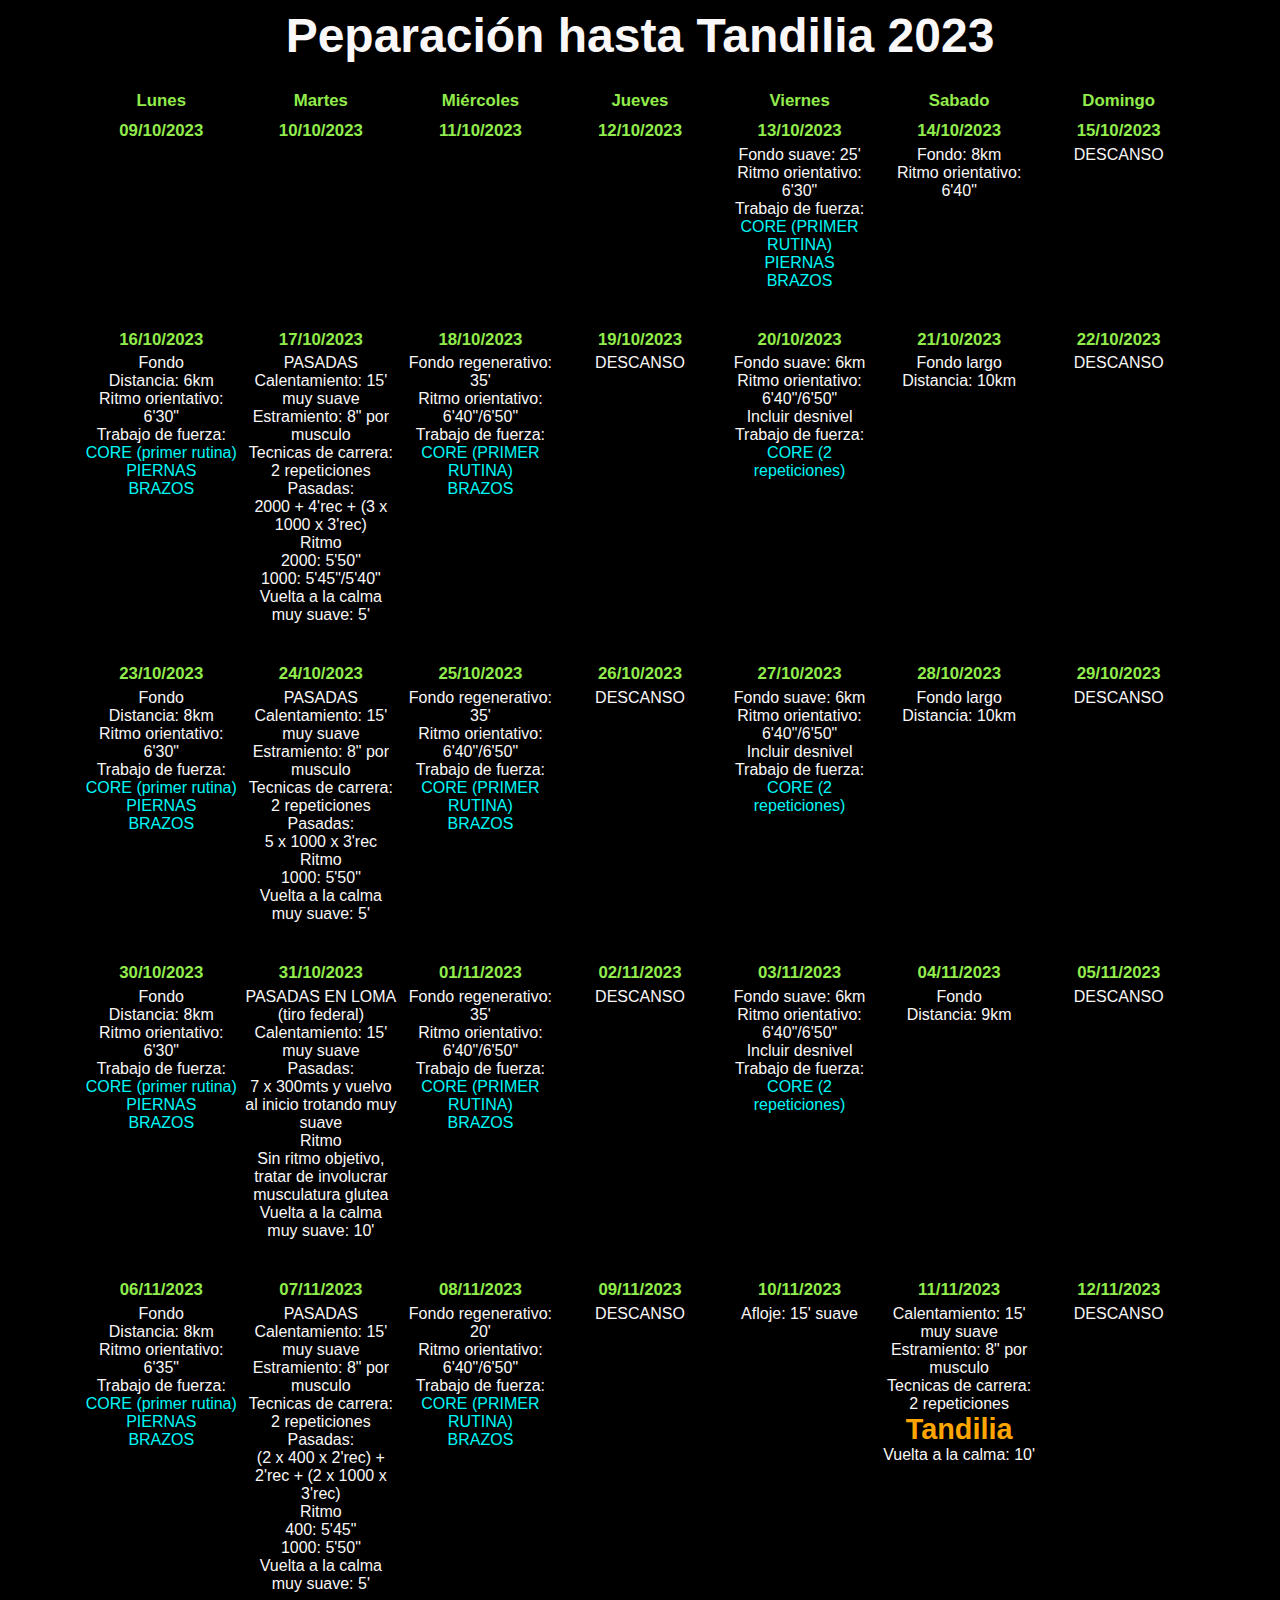
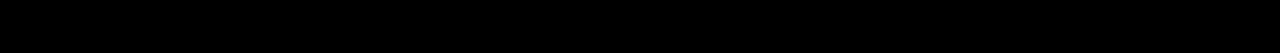
==== commit cdf9546f: "update" ====
--- a/index.html
+++ b/index.html
@@ -13,33 +13,40 @@
 
   <body>
     <!-- Calendario de Carreras Daniela Lapano
-      -Domingo 24 de (Celeste y blanca)
-      -Domingo 29 de octubre (Maipu) + Bolivar (Segunda quincena de Octubre 21/10?)
       -Domingo 12 de noviembre (Tandilia)
       -Diciembre 31 (San Silvestre)
     -->
-    <!-- Atletas:
-    Carlos
-    Eve
-    Pato
-    -->
 
     <!-- Header -->
     <header class="header">
-      <h1 class="header__title">Septiembre</h1>
+      <h1 class="header__title">Peparación hasta Tandilia 2023</h1>
     </header>
 
     <!-- Menu -->
     <div class="menu">
       <!-- Días -->
       <div class="row row1">
-        <div class="col col1"><h3 class="col__title">Lunes</h3></div>
-        <div class="col col2"><h3 class="col__title">Martes</h3></div>
-        <div class="col col3"><h3 class="col__title">Miércoles</h3></div>
-        <div class="col col4"><h3 class="col__title">Jueves</h3></div>
-        <div class="col col5"><h3 class="col__title">Viernes</h3></div>
-        <div class="col col6"><h3 class="col__title">Sabado</h3></div>
-        <div class="col col7"><h3 class="col__title">Domingo</h3></div>
+        <div class="col col1">
+          <h3 class="col__title">Lunes</h3>
+        </div>
+        <div class="col col2">
+          <h3 class="col__title">Martes</h3>
+        </div>
+        <div class="col col3">
+          <h3 class="col__title">Miércoles</h3>
+        </div>
+        <div class="col col4">
+          <h3 class="col__title">Jueves</h3>
+        </div>
+        <div class="col col5">
+          <h3 class="col__title">Viernes</h3>
+        </div>
+        <div class="col col6">
+          <h3 class="col__title">Sabado</h3>
+        </div>
+        <div class="col col7">
+          <h3 class="col__title">Domingo</h3>
+        </div>
       </div>
 
       <!-- Segunda semana -->
@@ -47,83 +54,84 @@
         <!-- Lunes -->
         <div class="col col1">
           <h3 class="col__title day-mobile">Lunes</h3>
-          <h3 class="col__title">04/09/2023</h3>
-          <ul class="col__list">
-            <li class="col__item">Fondo regenerativo: 15'</li>
-            <li class="col__item">Trabajo de elongación suave</li>
-            <li class="col__item"></li>
+          <h3 class="col__title">09/10/2023</h3>
+          <ul class="col__list">
+            <!-- <li class="col__item">Fondo regenerativo: 6km</li> -->
           </ul>
         </div>
         <!-- Martes -->
         <div class="col col2">
           <h3 class="col__title day-mobile">Martes</h3>
-          <h3 class="col__title">05/09/2023</h3>
-          <ul class="col__list">
-            <li class="col__item">DESCANSO</li>
-            <!-- <li class="col__item">5x1000x3'rec</li> -->
-            <!-- <li class="col__item">Ritmo</li> -->
-            <!-- <li class="col__item">1000: 4'55"</li> -->
+          <h3 class="col__title">10/10/2023</h3>
+          <ul class="col__list">
+            <!-- <li class="col__item">Fondo: 10km</li>
+          <li class="col__item">
+            <a href="./circuitos-de-fuerza/primer-core.html">CORE (primer rutina)</a>
+          </li>
+          <li class="col__item">
+            <a href="./circuitos-de-fuerza/piernas.html">PIERNAS</a>
+          </li>
+          <li class="col__item">
+            <a href="./circuitos-de-fuerza/brazos.html">BRAZOS</a>
+          </li> -->
           </ul>
         </div>
         <!-- Miercoles -->
         <div class="col col3">
           <h3 class="col__title day-mobile">Miercoles</h3>
-          <h3 class="col__title">06/09/2023</h3>
-          <ul class="col__list">
-            <li class="col__item">Fondo regenerativo: 40'</li>
-            <li class="col__item">
-              <a href="./circuitos-de-fuerza/core.html"
-                >CORE (2 repeticiones)</a
-              >
-            </li>
-            <li class="col__item">
-              <a href="./circuitos-de-fuerza/piernas.html">PIERNAS</a>
-            </li>
-            <li class="col__item">
-              <a href="./circuitos-de-fuerza/brazos.html">BRAZOS</a>
-            </li>
+          <h3 class="col__title">11/10/2023</h3>
+          <ul class="col__list">
+            <!-- <li class="col__item">Fondo: 7km</li>
+          <li><a href="./circuitos-de-fuerza/core.html">CORE (2 repeticiones)</a></li> -->
           </ul>
         </div>
         <!-- Jueves -->
         <div class="col col4">
           <h3 class="col__title day-mobile">Jueves</h3>
-          <h3 class="col__title">07/09/2023</h3>
-          <ul class="col__list">
-            <li class="col__item">Fondo</li>
-            <li class="col__item">Distancia: 10km</li>
-            <li class="col__item">
-              <a href="./circuitos-de-fuerza/primer-core.html">CORE (primer rutina)</a>
-            </li>
+          <h3 class="col__title">12/10/2023</h3>
+          <ul class="col__list">
+            <!-- <li class="col__item">Fartlek</li>
+          <li class="col__item">Preferentemente camino rural</li>
+          <li class="col__item">15' calentamineto</li>
+          <li class="col__item">12 x (1'rapido + 1'lento)</li>
+          <li class="col__item">ritmo objetivo:</li>
+          <li class="col__item">rapido: 5'10"</li>
+          <li class="col__item">lento: 5'50"</li>
+          <li class="col__item">vuelta a la calma: 5'</li> -->
           </ul>
         </div>
         <!-- Viernes -->
         <div class="col col5">
           <h3 class="col__title day-mobile">Viernes</h3>
-          <h3 class="col__title">08/09/2023</h3>
-          <ul class="col__list">
-            <li class="col__item">Calentamiento: 20'</li>
-            <li class="col__item">Pasadas en loma (tiro federal)</li>
-            <li class="col__item">7 x 300 mts x vuelta al inicio caminando suave</li>
-            <li class="col__item">Vuelta a la calma: 10'</li>
-            <!-- <li class="col__item">
-              <a href="./circuitos-de-fuerza/core.html"
-                >CORE (2 repeticiones)</a
-              >
-            </li> -->
+          <h3 class="col__title">13/10/2023</h3>
+          <ul class="col__list">
+            <li class="col__item">Fondo suave: 25'</li>
+            <li class="col__item">Ritmo orientativo: 6'30"</li>
+            <li class="col__item">Trabajo de fuerza:</li>
+          <li class="col__item">
+            <a href="./circuitos-de-fuerza/primer-core.html">CORE (PRIMER RUTINA)</a>
+          </li>
+          <li class="col__item">
+            <a href="./circuitos-de-fuerza/piernas.html">PIERNAS</a>
+          </li>
+          <li class="col__item">
+            <a href="./circuitos-de-fuerza/brazos.html">BRAZOS</a>
+          </li>
           </ul>
         </div>
         <!-- Sabado -->
         <div class="col col6">
           <h3 class="col__title day-mobile">Sabado</h3>
-          <h3 class="col__title">09/09/2023</h3>
-          <ul class="col__list">
-            <li class="col__item">Fondo Largo: 14km</li>
+          <h3 class="col__title">14/10/2023</h3>
+          <ul class="col__list">
+            <li class="col__item">Fondo: 8km</li>
+            <li class="col__item">Ritmo orientativo: 6'40"</li>
           </ul>
         </div>
         <!-- Domingo -->
         <div class="col col7">
           <h3 class="col__title day-mobile">Domingo</h3>
-          <h3 class="col__title">10/09/2023</h3>
+          <h3 class="col__title">15/10/2023</h3>
           <ul class="col__list">
             <li class="col__item">DESCANSO</li>
           </ul>
@@ -135,82 +143,106 @@
         <!-- Lunes -->
         <div class="col col1">
           <h3 class="col__title day-mobile">Lunes</h3>
-          <h3 class="col__title">11/09/2023</h3>
+          <h3 class="col__title">16/10/2023</h3>
           <ul class="col__list">
             <li class="col__item">Fondo</li>
-            <li class="col__item">Distancia: 10km</li>
-            <li class="col__item">
-              <a href="./circuitos-de-fuerza/core.html">CORE</a>
+            <li class="col__item">Distancia: 6km</li>
+            <li class="col__item">Ritmo orientativo: 6'30"</li>
+            <li class="col__item">Trabajo de fuerza:</li>
+            <li class="col__item">
+              <a href="./circuitos-de-fuerza/primer-core.html"
+                >CORE (primer rutina)</a
+              >
+            </li>
+            <li class="col__item">
+              <a href="./circuitos-de-fuerza/piernas.html">PIERNAS</a>
+            </li>
+            <li class="col__item">
+              <a href="./circuitos-de-fuerza/brazos.html">BRAZOS</a>
             </li>
           </ul>
         </div>
         <!-- Martes -->
         <div class="col col2">
           <h3 class="col__title day-mobile">Martes</h3>
-          <h3 class="col__title">12/09/2023</h3>
-          <ul class="col__list">
-            <li class="col__item">Calentamiento: 20'</li>
-            <li class="col__item">Elongación + Técnicas de carrera + 2 alargues de 80 mts</li>
+          <h3 class="col__title">17/10/2023</h3>
+          <ul class="col__list">
             <li class="col__item">PASADAS</li>
-            <li class="col__item">6 x 1000 x 2'30" rec</li>
-            <li class="col__item">Ritmo: 4'50"</li>
+            <li class="col__item">Calentamiento: 15' muy suave</li>
+            <li class="col__item">Estramiento: 8" por musculo</li>
+            <li class="col__item">Tecnicas de carrera: 2 repeticiones</li>
+            <li class="col__item">Pasadas:</li>
+            <li class="col__item">2000 + 4'rec + (3 x 1000 x 3'rec)</li>
+            <li class="col__item">Ritmo</li>
+            <li class="col__item">2000: 5'50"</li>
+            <li class="col__item">1000: 5'45"/5'40"</li>
+            <li class="col__item">Vuelta a la calma muy suave: 5'</li>
           </ul>
         </div>
         <!-- Miercoles -->
         <div class="col col3">
           <h3 class="col__title day-mobile">Miercoles</h3>
-          <h3 class="col__title">13/09/2023</h3>
-          <ul class="col__list">
-            <li class="col__item">Fondo regenerativo</li>
-            <li class="col__item">Distancia: 6km</li>
-            <li class="col__item">
-              <a href="./circuitos-de-fuerza/primer-core.html">CORE (primer rutina)</a>
-            </li>
-            <li class="col__item">
+          <h3 class="col__title">18/10/2023</h3>
+          <ul class="col__list">
+            <li class="col__item">Fondo regenerativo: 35'</li>
+            <li class="col__item">Ritmo orientativo: 6'40"/6'50"</li>
+            <li class="col__item">Trabajo de fuerza:</li>
+            <li class="col__item">
+              <a href="./circuitos-de-fuerza/primer-core.html"
+                >CORE (PRIMER RUTINA)</a
+              >
+            </li>
+            <li class="col__item">
+              <a href="./circuitos-de-fuerza/brazos.html">BRAZOS</a>
+            </li>
+            <!-- <li class="col__item">
               <a href="./circuitos-de-fuerza/piernas.html">PIERNAS</a>
-            </li>
-            <li class="col__item">
-              <a href="./circuitos-de-fuerza/brazos.html">BRAZOS</a>
-            </li>
+            </li> -->
           </ul>
         </div>
         <!-- Jueves -->
         <div class="col col4">
           <h3 class="col__title day-mobile">Jueves</h3>
-          <h3 class="col__title">14/09/2023</h3>
-          <ul class="col__list">
-            <li class="col__item">DESCANSO</li>
-            <!-- <li class="col__item">Distancia: 10km</li>
-            <li class="col__item">
-              <a href="./circuitos-de-fuerza/core.html">CORE</a>
-            </li> -->
+          <h3 class="col__title">19/10/2023</h3>
+          <ul class="col__list">
+            <li class="col__item">DESCANSO</li>
+            <!-- <li class="col__item">
+            <a href="./circuitos-de-fuerza/core.html">CORE (1 repetición)</a>
+          </li>
+          <li class="col__item">
+            <a href="./circuitos-de-fuerza/piernas.html">PIERNAS</a>
+          </li> -->
           </ul>
         </div>
         <!-- Viernes -->
         <div class="col col5">
           <h3 class="col__title day-mobile">Viernes</h3>
-          <h3 class="col__title">15/09/2023</h3>
-          <ul class="col__list">
-            <li class="col__item">Fondo suave</li>
-            <li class="col__item">Distancia: 6km</li>
-            <li class="col__item">
-              <a href="./circuitos-de-fuerza/core.html">CORE</a>
+          <h3 class="col__title">20/10/2023</h3>
+          <ul class="col__list">
+            <li class="col__item">Fondo suave: 6km</li>
+            <li class="col__item">Ritmo orientativo: 6'40"/6'50"</li>
+            <li class="col__item">Incluir desnivel</li>
+            <li class="col__item">Trabajo de fuerza:</li>
+            <li class="col__item">
+              <a href="./circuitos-de-fuerza/core.html"
+                >CORE (2 repeticiones)</a
+              >
             </li>
           </ul>
         </div>
         <!-- Sabado -->
         <div class="col col6">
           <h3 class="col__title day-mobile">Sabado</h3>
-          <h3 class="col__title">16/09/2023</h3>
+          <h3 class="col__title">21/10/2023</h3>
           <ul class="col__list">
             <li class="col__item">Fondo largo</li>
-            <li class="col__item">Distancia: 14km</li>
+            <li class="col__item">Distancia: 10km</li>
           </ul>
         </div>
         <!-- Domingo -->
         <div class="col col7">
           <h3 class="col__title day-mobile">Domingo</h3>
-          <h3 class="col__title">17/09/2023</h3>
+          <h3 class="col__title">22/10/2023</h3>
           <ul class="col__list">
             <li class="col__item">DESCANSO</li>
           </ul>
@@ -222,97 +254,98 @@
         <!-- Lunes -->
         <div class="col col1">
           <h3 class="col__title day-mobile">Lunes</h3>
-          <h3 class="col__title">18/09/2023</h3>
-          <ul class="col__list">
-            <!-- <li class="col__item">Fondo</li>
-            <li class="col__item">Distancia: 10km</li>
-              <li class="col__item">
-                <a href="./circuitos-de-fuerza/core.html">CORE (2 repeticiones)</a>
-              </li> -->
+          <h3 class="col__title">23/10/2023</h3>
+          <ul class="col__list">
+            <li class="col__item">Fondo</li>
+            <li class="col__item">Distancia: 8km</li>
+            <li class="col__item">Ritmo orientativo: 6'30"</li>
+            <li class="col__item">Trabajo de fuerza:</li>
+            <li class="col__item">
+              <a href="./circuitos-de-fuerza/primer-core.html"
+                >CORE (primer rutina)</a
+              >
+            </li>
+            <li class="col__item">
+              <a href="./circuitos-de-fuerza/piernas.html">PIERNAS</a>
+            </li>
+            <li class="col__item">
+              <a href="./circuitos-de-fuerza/brazos.html">BRAZOS</a>
+            </li>
           </ul>
         </div>
         <!-- Martes -->
         <div class="col col2">
           <h3 class="col__title day-mobile">Martes</h3>
-          <h3 class="col__title">19/09/2023</h3>
-          <ul class="col__list">
-            <!-- <li class="col__item">PASADAS</li>
-            <li class="col__item">
-              2 x ((2000 x 3'rec) + (1000 x 2'rec) + (500 x 3'rec))
-            </li>
-            <li class="col__item">Ritmos:</li>
-            <li class="col__item">2000: 4'45"</li>
-            <li class="col__item">1000: 4'40"</li>
-            <li class="col__item">500: 4'35</li> -->
+          <h3 class="col__title">24/10/2023</h3>
+          <ul class="col__list">
+            <li class="col__item">PASADAS</li>
+            <li class="col__item">Calentamiento: 15' muy suave</li>
+            <li class="col__item">Estramiento: 8" por musculo</li>
+            <li class="col__item">Tecnicas de carrera: 2 repeticiones</li>
+            <li class="col__item">Pasadas:</li>
+            <li class="col__item">5 x 1000 x 3'rec</li>
+            <li class="col__item">Ritmo</li>
+            <li class="col__item">1000: 5'50"</li>
+            <li class="col__item">Vuelta a la calma muy suave: 5'</li>
           </ul>
         </div>
         <!-- Miercoles -->
         <div class="col col3">
           <h3 class="col__title day-mobile">Miercoles</h3>
-          <h3 class="col__title">20/09/2023</h3>
-          <ul class="col__list">
-            <!-- <li class="col__item">Fondo regenerativo</li>
-            <li class="col__item">Distancia: 8km</li>
-            <li class="col__item">
-              <a href="./circuitos-de-fuerza/core.html">CORE (2 repetiones)</a>
-            </li>
-            <li class="col__item">
-              <a href="./circuitos-de-fuerza/piernas.html">PIERNAS</a>
-            </li>
-            <li class="col__item">
-              <a href="./circuitos-de-fuerza/brazos.html">BRAZOS</a>
-            </li> -->
+          <h3 class="col__title">25/10/2023</h3>
+          <ul class="col__list">
+            <li class="col__item">Fondo regenerativo: 35'</li>
+            <li class="col__item">Ritmo orientativo: 6'40"/6'50"</li>
+            <li class="col__item">Trabajo de fuerza:</li>
+            <li class="col__item">
+              <a href="./circuitos-de-fuerza/primer-core.html"
+                >CORE (PRIMER RUTINA)</a
+              >
+            </li>
+            <li class="col__item">
+              <a href="./circuitos-de-fuerza/brazos.html">BRAZOS</a>
+            </li>
           </ul>
         </div>
         <!-- Jueves -->
         <div class="col col4">
           <h3 class="col__title day-mobile">Jueves</h3>
-          <h3 class="col__title">21/09/2023</h3>
-          <ul class="col__list">
-            <!-- <li class="col__item">Fondo</li>
-            <li class="col__item">Distancia: 10km</li>
-              <li class="col__item">
-                <a href="./circuitos-de-fuerza/primer-core.html">CORE (PRIMER RUTINA)</a>
-              </li> -->
+          <h3 class="col__title">26/10/2023</h3>
+          <ul class="col__list">
+            <li class="col__item">DESCANSO</li>
           </ul>
         </div>
         <!-- Viernes -->
         <div class="col col5">
           <h3 class="col__title day-mobile">Viernes</h3>
-          <h3 class="col__title">22/09/2023</h3>
-          <ul class="col__list">
-            <!-- <li class="col__item">Fondo regenerativo</li>
-            <li class="col__item">Distancia: 8km</li>
-            <li class="col__item">
-              <a href="./circuitos-de-fuerza/core.html">CORE (1 repeticion)</a>
-            </li>
-            <li class="col__item">
-              <a href="./circuitos-de-fuerza/piernas.html">PIERNAS</a>
-            </li>
-            <li class="col__item">
-              <a href="./circuitos-de-fuerza/brazos.html">BRAZOS</a>
-            </li> -->
+          <h3 class="col__title">27/10/2023</h3>
+          <ul class="col__list">
+            <li class="col__item">Fondo suave: 6km</li>
+            <li class="col__item">Ritmo orientativo: 6'40"/6'50"</li>
+            <li class="col__item">Incluir desnivel</li>
+            <li class="col__item">Trabajo de fuerza:</li>
+            <li class="col__item">
+              <a href="./circuitos-de-fuerza/core.html"
+                >CORE (2 repeticiones)</a
+              >
+            </li>
           </ul>
         </div>
         <!-- Sabado -->
         <div class="col col6">
           <h3 class="col__title day-mobile">Sabado</h3>
-          <h3 class="col__title">23/09/2023</h3>
-          <ul class="col__list">
-            <!-- <li class="col__item">Fondo largo</li>
-            <li class="col__item">Distancia: 15km</li> -->
+          <h3 class="col__title">28/10/2023</h3>
+          <ul class="col__list">
+            <li class="col__item">Fondo largo</li>
+            <li class="col__item">Distancia: 10km</li>
           </ul>
         </div>
         <!-- Domingo -->
         <div class="col col7">
           <h3 class="col__title day-mobile">Domingo</h3>
-          <h3 class="col__title">24/09/2023</h3>
-          <ul class="col__list">
-            <li class="col__item">
-              <strong
-                >Carrera:<br />CELESTE Y BLANCA<br />Distancia: 6km</strong
-              >
-            </li>
+          <h3 class="col__title">29/10/2023</h3>
+          <ul class="col__list">
+            <li class="col__item">DESCANSO</li>
           </ul>
         </div>
       </div>
@@ -322,93 +355,201 @@
         <!-- Lunes -->
         <div class="col col1">
           <h3 class="col__title day-mobile">Lunes</h3>
-          <h3 class="col__title">25/09/2023</h3>
-          <ul class="col__list">
-            <!-- <li class="col__item">Fondo</li>
-                  <li class="col__item">Distancia: 10km</li>
-                    <li class="col__item">
-                      <a href="./circuitos-de-fuerza/core.html">CORE (2 repeticiones)</a>
-                    </li> -->
+          <h3 class="col__title">30/10/2023</h3>
+          <ul class="col__list">
+            <li class="col__item">Fondo</li>
+            <li class="col__item">Distancia: 8km</li>
+            <li class="col__item">Ritmo orientativo: 6'30"</li>
+            <li class="col__item">Trabajo de fuerza:</li>
+            <li class="col__item">
+              <a href="./circuitos-de-fuerza/primer-core.html"
+                >CORE (primer rutina)</a
+              >
+            </li>
+            <li class="col__item">
+              <a href="./circuitos-de-fuerza/piernas.html">PIERNAS</a>
+            </li>
+            <li class="col__item">
+              <a href="./circuitos-de-fuerza/brazos.html">BRAZOS</a>
+            </li>
           </ul>
         </div>
         <!-- Martes -->
         <div class="col col2">
           <h3 class="col__title day-mobile">Martes</h3>
-          <h3 class="col__title">26/09/2023</h3>
-          <ul class="col__list">
-            <!-- <li class="col__item">PASADAS</li>
-                  <li class="col__item">
-                    2 x ((2000 x 3'rec) + (1000 x 2'rec) + (500 x 3'rec))
-                  </li>
-                  <li class="col__item">Ritmos:</li>
-                  <li class="col__item">2000: 4'45"</li>
-                  <li class="col__item">1000: 4'40"</li>
-                  <li class="col__item">500: 4'35</li> -->
+          <h3 class="col__title">31/10/2023</h3>
+          <ul class="col__list">
+            <li class="col__item">PASADAS EN LOMA (tiro federal)</li>
+            <li class="col__item">Calentamiento: 15' muy suave</li>
+            <li class="col__item">Pasadas:</li>
+            <li class="col__item">
+              7 x 300mts y vuelvo al inicio trotando muy suave
+            </li>
+            <li class="col__item">Ritmo</li>
+            <li class="col__item">
+              Sin ritmo objetivo, tratar de involucrar musculatura glutea
+            </li>
+            <li class="col__item">Vuelta a la calma muy suave: 10'</li>
           </ul>
         </div>
         <!-- Miercoles -->
         <div class="col col3">
           <h3 class="col__title day-mobile">Miercoles</h3>
-          <h3 class="col__title">27/09/2023</h3>
-          <ul class="col__list">
-            <!-- <li class="col__item">Fondo regenerativo</li>
-                  <li class="col__item">Distancia: 8km</li>
-                  <li class="col__item">
-                    <a href="./circuitos-de-fuerza/core.html">CORE (2 repetiones)</a>
-                  </li>
-                  <li class="col__item">
-                    <a href="./circuitos-de-fuerza/piernas.html">PIERNAS</a>
-                  </li>
-                  <li class="col__item">
-                    <a href="./circuitos-de-fuerza/brazos.html">BRAZOS</a>
-                  </li> -->
+          <h3 class="col__title">01/11/2023</h3>
+          <ul class="col__list">
+            <li class="col__item">Fondo regenerativo: 35'</li>
+            <li class="col__item">Ritmo orientativo: 6'40"/6'50"</li>
+            <li class="col__item">Trabajo de fuerza:</li>
+            <li class="col__item">
+              <a href="./circuitos-de-fuerza/primer-core.html"
+                >CORE (PRIMER RUTINA)</a
+              >
+            </li>
+            <li class="col__item">
+              <a href="./circuitos-de-fuerza/brazos.html">BRAZOS</a>
+            </li>
           </ul>
         </div>
         <!-- Jueves -->
         <div class="col col4">
           <h3 class="col__title day-mobile">Jueves</h3>
-          <h3 class="col__title">28/09/2023</h3>
-          <ul class="col__list">
-            <!-- <li class="col__item">Fondo</li>
-                  <li class="col__item">Distancia: 10km</li>
-                    <li class="col__item">
-                      <a href="./circuitos-de-fuerza/primer-core.html">CORE (PRIMER RUTINA)</a>
-                    </li> -->
+          <h3 class="col__title">02/11/2023</h3>
+          <ul class="col__list">
+            <li class="col__item">DESCANSO</li>
           </ul>
         </div>
         <!-- Viernes -->
         <div class="col col5">
           <h3 class="col__title day-mobile">Viernes</h3>
-          <h3 class="col__title">29/09/2023</h3>
-          <ul class="col__list">
-            <!-- <li class="col__item">Fondo regenerativo</li>
-                  <li class="col__item">Distancia: 8km</li>
-                  <li class="col__item">
-                    <a href="./circuitos-de-fuerza/core.html">CORE (1 repeticion)</a>
-                  </li>
-                  <li class="col__item">
-                    <a href="./circuitos-de-fuerza/piernas.html">PIERNAS</a>
-                  </li>
-                  <li class="col__item">
-                    <a href="./circuitos-de-fuerza/brazos.html">BRAZOS</a>
-                  </li> -->
+          <h3 class="col__title">03/11/2023</h3>
+          <ul class="col__list">
+            <li class="col__item">Fondo suave: 6km</li>
+            <li class="col__item">Ritmo orientativo: 6'40"/6'50"</li>
+            <li class="col__item">Incluir desnivel</li>
+            <li class="col__item">Trabajo de fuerza:</li>
+            <li class="col__item">
+              <a href="./circuitos-de-fuerza/core.html"
+                >CORE (2 repeticiones)</a
+              >
+            </li>
           </ul>
         </div>
         <!-- Sabado -->
         <div class="col col6">
           <h3 class="col__title day-mobile">Sabado</h3>
-          <h3 class="col__title">30/09/2023</h3>
-          <ul class="col__list">
-            <!-- <li class="col__item">Fondo largo</li>
-                  <li class="col__item">Distancia: 15km</li> -->
+          <h3 class="col__title">04/11/2023</h3>
+          <ul class="col__list">
+            <li class="col__item">Fondo</li>
+            <li class="col__item">Distancia: 9km</li>
           </ul>
         </div>
         <!-- Domingo -->
         <div class="col col7">
           <h3 class="col__title day-mobile">Domingo</h3>
-          <h3 class="col__title">01/10/2023</h3>
-          <ul class="col__list">
-            <!-- <li class="col__item">DESCANSO</li> -->
+          <h3 class="col__title">05/11/2023</h3>
+          <ul class="col__list">
+            <li class="col__item">DESCANSO</li>
+          </ul>
+        </div>
+      </div>
+
+      <!-- Cuarta semana -->
+      <div class="row row2">
+        <!-- Lunes -->
+        <div class="col col1">
+          <h3 class="col__title day-mobile">Lunes</h3>
+          <h3 class="col__title">06/11/2023</h3>
+          <ul class="col__list">
+            <li class="col__item">Fondo</li>
+            <li class="col__item">Distancia: 8km</li>
+            <li class="col__item">Ritmo orientativo: 6'35"</li>
+            <li class="col__item">Trabajo de fuerza:</li>
+            <li class="col__item">
+              <a href="./circuitos-de-fuerza/primer-core.html"
+                >CORE (primer rutina)</a
+              >
+            </li>
+            <li class="col__item">
+              <a href="./circuitos-de-fuerza/piernas.html">PIERNAS</a>
+            </li>
+            <li class="col__item">
+              <a href="./circuitos-de-fuerza/brazos.html">BRAZOS</a>
+            </li>
+            </li>
+          </ul>
+        </div>
+        <!-- Martes -->
+        <div class="col col2">
+          <h3 class="col__title day-mobile">Martes</h3>
+          <h3 class="col__title">07/11/2023</h3>
+          <ul class="col__list">
+            <li class="col__item">PASADAS</li>
+            <li class="col__item">Calentamiento: 15' muy suave</li>
+            <li class="col__item">Estramiento: 8" por musculo</li>
+            <li class="col__item">Tecnicas de carrera: 2 repeticiones</li>
+            <li class="col__item">Pasadas:</li>
+            <li class="col__item">(2 x 400 x 2'rec) + 2'rec + (2 x 1000 x 3'rec)</li>
+            <li class="col__item">Ritmo</li>
+            <li class="col__item">400: 5'45"</li>
+            <li class="col__item">1000: 5'50"</li>
+            <li class="col__item">Vuelta a la calma muy suave: 5'</li>
+          </ul>
+        </div>
+        <!-- Miercoles -->
+        <div class="col col3">
+          <h3 class="col__title day-mobile">Miercoles</h3>
+          <h3 class="col__title">08/11/2023</h3>
+          <ul class="col__list">
+            <li class="col__item">Fondo regenerativo: 20'</li>
+            <li class="col__item">Ritmo orientativo: 6'40"/6'50"</li>
+            <li class="col__item">Trabajo de fuerza:</li>
+            <li class="col__item">
+              <a href="./circuitos-de-fuerza/primer-core.html"
+                >CORE (PRIMER RUTINA)</a
+              >
+            </li>
+            <li class="col__item">
+              <a href="./circuitos-de-fuerza/brazos.html">BRAZOS</a>
+            </li>
+          </ul>
+        </div>
+        <!-- Jueves -->
+        <div class="col col4">
+          <h3 class="col__title day-mobile">Jueves</h3>
+          <h3 class="col__title">09/11/2023</h3>
+          <ul class="col__list">
+            <li class="col__item">DESCANSO</li>
+          </ul>
+        </div>
+        <!-- Viernes -->
+        <div class="col col5">
+          <h3 class="col__title day-mobile">Viernes</h3>
+          <h3 class="col__title">10/11/2023</h3>
+          <ul class="col__list">
+            <li class="col__item">Afloje: 15' suave</li>
+          </ul>
+        </div>
+        <!-- Sabado -->
+        <div class="col col6">
+          <h3 class="col__title day-mobile">Sabado</h3>
+          <h3 class="col__title">11/11/2023</h3>
+          <ul class="col__list">
+            <li class="col__item">Calentamiento: 15' muy suave</li>
+            <li class="col__item">Estramiento: 8" por musculo</li>
+            <li class="col__item">Tecnicas de carrera: 2 repeticiones</li>
+            <li class="col__item"><strong style="color: orange; font-size: 1.8rem">Tandilia</strong></li>
+            <li class="col__item">Vuelta a la calma: 10'</li>
+
+          </ul>
+        </div>
+        <!-- Domingo -->
+        <div class="col col7">
+          <h3 class="col__title day-mobile">Domingo</h3>
+          <h3 class="col__title">12/11/2023</h3>
+          <ul class="col__list">
+            <li class="col__item">
+              DESCANSO
+            </li>
           </ul>
         </div>
       </div>
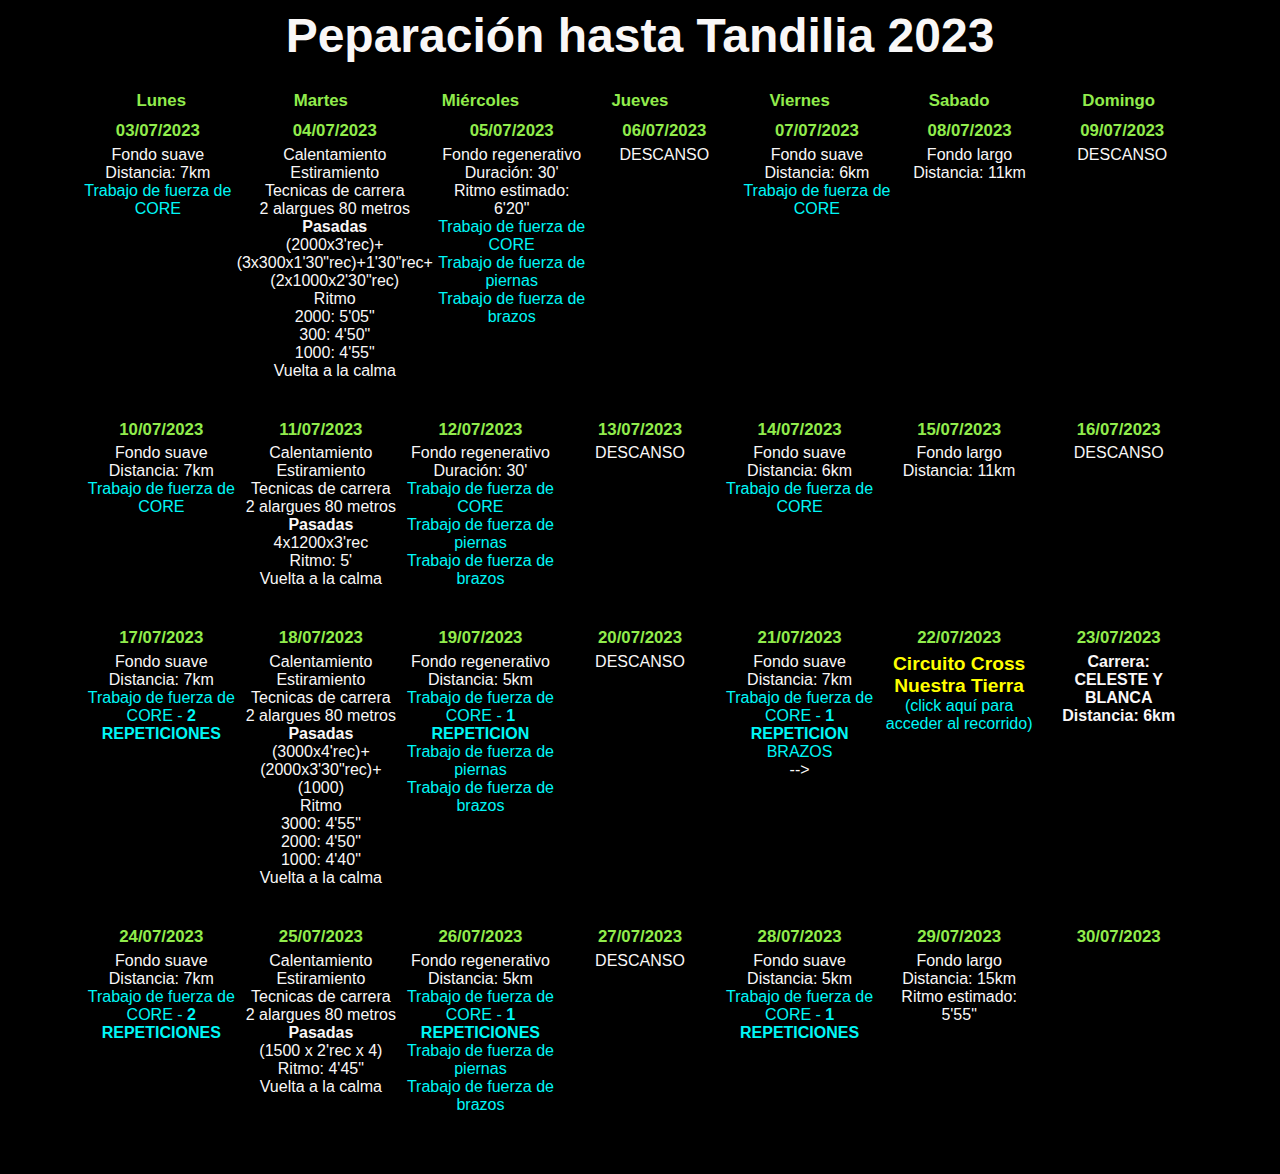
==== commit c1938677: "Merge branch 'main' of https://github.com/guille-f-f/entrenamiento-nivel-1.1" ====
--- a/index.html
+++ b/index.html
@@ -54,84 +54,79 @@
         <!-- Lunes -->
         <div class="col col1">
           <h3 class="col__title day-mobile">Lunes</h3>
-          <h3 class="col__title">09/10/2023</h3>
-          <ul class="col__list">
-            <!-- <li class="col__item">Fondo regenerativo: 6km</li> -->
+          <h3 class="col__title">03/07/2023</h3>
+          <ul class="col__list">
+            <li class="col__item">Fondo suave</li>
+            <li class="col__item">Distancia: 7km</li>
+            <li class="col__item"><a href="./circuitos-de-fuerza/core.html">Trabajo de fuerza de CORE</a></li>
           </ul>
         </div>
         <!-- Martes -->
         <div class="col col2">
           <h3 class="col__title day-mobile">Martes</h3>
-          <h3 class="col__title">10/10/2023</h3>
-          <ul class="col__list">
-            <!-- <li class="col__item">Fondo: 10km</li>
-          <li class="col__item">
-            <a href="./circuitos-de-fuerza/primer-core.html">CORE (primer rutina)</a>
-          </li>
-          <li class="col__item">
-            <a href="./circuitos-de-fuerza/piernas.html">PIERNAS</a>
-          </li>
-          <li class="col__item">
-            <a href="./circuitos-de-fuerza/brazos.html">BRAZOS</a>
-          </li> -->
+          <h3 class="col__title">04/07/2023</h3>
+          <ul class="col__list">
+            <li class="col__item">Calentamiento</li>
+            <li class="col__item">Estiramiento</li>
+            <li class="col__item">Tecnicas de carrera</li>
+            <li class="col__item">2 alargues 80 metros</li>
+            <li class="col__item"><strong>Pasadas</strong></li>
+            <li class="col__item">(2000x3'rec)+(3x300x1'30"rec)+1'30"rec+(2x1000x2'30"rec)</li>
+            <li class="col__item">Ritmo</li>
+            <li class="col__item">2000: 5'05"</li>
+            <li class="col__item">300: 4'50"</li>
+            <li class="col__item">1000: 4'55"</li>
+            <li class="col__item">Vuelta a la calma</li>
           </ul>
         </div>
         <!-- Miercoles -->
         <div class="col col3">
           <h3 class="col__title day-mobile">Miercoles</h3>
-          <h3 class="col__title">11/10/2023</h3>
-          <ul class="col__list">
-            <!-- <li class="col__item">Fondo: 7km</li>
-          <li><a href="./circuitos-de-fuerza/core.html">CORE (2 repeticiones)</a></li> -->
+          <h3 class="col__title">05/07/2023</h3>
+          <ul class="col__list">
+            <li class="col__item">Fondo regenerativo</li>
+            <li class="col__item">Duración: 30'</li>
+            <li class="col__item">Ritmo estimado: 6'20"</li>
+            <li class="col__item"><a href="./circuitos-de-fuerza/core.html">Trabajo de fuerza de CORE</a></li>
+            <li class="col__item"><a href="./circuitos-de-fuerza/piernas.html">Trabajo de fuerza de piernas</a></li>
+            <li class="col__item"><a href="./circuitos-de-fuerza/brazos.html">Trabajo de fuerza de brazos</a></li>
           </ul>
         </div>
         <!-- Jueves -->
         <div class="col col4">
           <h3 class="col__title day-mobile">Jueves</h3>
-          <h3 class="col__title">12/10/2023</h3>
-          <ul class="col__list">
-            <!-- <li class="col__item">Fartlek</li>
-          <li class="col__item">Preferentemente camino rural</li>
-          <li class="col__item">15' calentamineto</li>
-          <li class="col__item">12 x (1'rapido + 1'lento)</li>
-          <li class="col__item">ritmo objetivo:</li>
-          <li class="col__item">rapido: 5'10"</li>
-          <li class="col__item">lento: 5'50"</li>
-          <li class="col__item">vuelta a la calma: 5'</li> -->
+          <h3 class="col__title">06/07/2023</h3>
+          <ul class="col__list">
+            <li class="col__item">DESCANSO</li>
+            <!-- <li class="col__item">Fondo suave</li>
+            <li class="col__item">Duración: 45'</li>
+            <li class="col__item">Ritmo estimado: 6'20"</li>
+            <li class="col__item"><a href="./circuitos-de-fuerza/core.html">Trabajo de fuerza de CORE</a></li> -->
           </ul>
         </div>
         <!-- Viernes -->
         <div class="col col5">
           <h3 class="col__title day-mobile">Viernes</h3>
-          <h3 class="col__title">13/10/2023</h3>
-          <ul class="col__list">
-            <li class="col__item">Fondo suave: 25'</li>
-            <li class="col__item">Ritmo orientativo: 6'30"</li>
-            <li class="col__item">Trabajo de fuerza:</li>
-          <li class="col__item">
-            <a href="./circuitos-de-fuerza/primer-core.html">CORE (PRIMER RUTINA)</a>
-          </li>
-          <li class="col__item">
-            <a href="./circuitos-de-fuerza/piernas.html">PIERNAS</a>
-          </li>
-          <li class="col__item">
-            <a href="./circuitos-de-fuerza/brazos.html">BRAZOS</a>
-          </li>
+          <h3 class="col__title">07/07/2023</h3>
+          <ul class="col__list">
+            <li class="col__item">Fondo suave</li>
+            <li class="col__item">Distancia: 6km</li>
+            <li class="col__item"><a href="./circuitos-de-fuerza/core.html">Trabajo de fuerza de CORE</a></li>
           </ul>
         </div>
         <!-- Sabado -->
         <div class="col col6">
           <h3 class="col__title day-mobile">Sabado</h3>
-          <h3 class="col__title">14/10/2023</h3>
-          <ul class="col__list">
-            <li class="col__item">Fondo: 8km</li>
-            <li class="col__item">Ritmo orientativo: 6'40"</li>
+          <h3 class="col__title">08/07/2023</h3>
+          <ul class="col__list">
+            <li class="col__item">Fondo largo</li>
+            <li class="col__item">Distancia: 11km</li>
           </ul>
         </div>
         <!-- Domingo -->
         <div class="col col7">
           <h3 class="col__title day-mobile">Domingo</h3>
-          <h3 class="col__title">15/10/2023</h3>
+          <h3 class="col__title">09/07/2023</h3>
           <ul class="col__list">
             <li class="col__item">DESCANSO</li>
           </ul>
@@ -143,106 +138,71 @@
         <!-- Lunes -->
         <div class="col col1">
           <h3 class="col__title day-mobile">Lunes</h3>
-          <h3 class="col__title">16/10/2023</h3>
-          <ul class="col__list">
-            <li class="col__item">Fondo</li>
-            <li class="col__item">Distancia: 6km</li>
-            <li class="col__item">Ritmo orientativo: 6'30"</li>
-            <li class="col__item">Trabajo de fuerza:</li>
-            <li class="col__item">
-              <a href="./circuitos-de-fuerza/primer-core.html"
-                >CORE (primer rutina)</a
-              >
-            </li>
-            <li class="col__item">
-              <a href="./circuitos-de-fuerza/piernas.html">PIERNAS</a>
-            </li>
-            <li class="col__item">
-              <a href="./circuitos-de-fuerza/brazos.html">BRAZOS</a>
-            </li>
+          <h3 class="col__title">10/07/2023</h3>
+          <ul class="col__list">
+            <li class="col__item">Fondo suave</li>
+            <li class="col__item">Distancia: 7km</li>
+            <li class="col__item"><a href="./circuitos-de-fuerza/core.html">Trabajo de fuerza de CORE</a></li>
           </ul>
         </div>
         <!-- Martes -->
         <div class="col col2">
           <h3 class="col__title day-mobile">Martes</h3>
-          <h3 class="col__title">17/10/2023</h3>
-          <ul class="col__list">
-            <li class="col__item">PASADAS</li>
-            <li class="col__item">Calentamiento: 15' muy suave</li>
-            <li class="col__item">Estramiento: 8" por musculo</li>
-            <li class="col__item">Tecnicas de carrera: 2 repeticiones</li>
-            <li class="col__item">Pasadas:</li>
-            <li class="col__item">2000 + 4'rec + (3 x 1000 x 3'rec)</li>
-            <li class="col__item">Ritmo</li>
-            <li class="col__item">2000: 5'50"</li>
-            <li class="col__item">1000: 5'45"/5'40"</li>
-            <li class="col__item">Vuelta a la calma muy suave: 5'</li>
+          <h3 class="col__title">11/07/2023</h3>
+          <ul class="col__list">
+            <li class="col__item">Calentamiento</li>
+            <li class="col__item">Estiramiento</li>
+            <li class="col__item">Tecnicas de carrera</li>
+            <li class="col__item">2 alargues 80 metros</li>
+            <li class="col__item"><strong>Pasadas</strong></li>
+            <li class="col__item">4x1200x3'rec</li>
+            <li class="col__item">Ritmo: 5'</li>
+            <li class="col__item">Vuelta a la calma</li>
           </ul>
         </div>
         <!-- Miercoles -->
         <div class="col col3">
           <h3 class="col__title day-mobile">Miercoles</h3>
-          <h3 class="col__title">18/10/2023</h3>
-          <ul class="col__list">
-            <li class="col__item">Fondo regenerativo: 35'</li>
-            <li class="col__item">Ritmo orientativo: 6'40"/6'50"</li>
-            <li class="col__item">Trabajo de fuerza:</li>
-            <li class="col__item">
-              <a href="./circuitos-de-fuerza/primer-core.html"
-                >CORE (PRIMER RUTINA)</a
-              >
-            </li>
-            <li class="col__item">
-              <a href="./circuitos-de-fuerza/brazos.html">BRAZOS</a>
-            </li>
-            <!-- <li class="col__item">
-              <a href="./circuitos-de-fuerza/piernas.html">PIERNAS</a>
-            </li> -->
+          <h3 class="col__title">12/07/2023</h3>
+          <ul class="col__list">
+            <li class="col__item">Fondo regenerativo</li>
+            <li class="col__item">Duración: 30'</li>
+            <li class="col__item"><a href="./circuitos-de-fuerza/core.html">Trabajo de fuerza de CORE</a></li>
+            <li class="col__item"><a href="./circuitos-de-fuerza/piernas.html">Trabajo de fuerza de piernas</a></li>
+            <li class="col__item"><a href="./circuitos-de-fuerza/brazos.html">Trabajo de fuerza de brazos</a></li>
           </ul>
         </div>
         <!-- Jueves -->
         <div class="col col4">
           <h3 class="col__title day-mobile">Jueves</h3>
-          <h3 class="col__title">19/10/2023</h3>
-          <ul class="col__list">
-            <li class="col__item">DESCANSO</li>
-            <!-- <li class="col__item">
-            <a href="./circuitos-de-fuerza/core.html">CORE (1 repetición)</a>
-          </li>
-          <li class="col__item">
-            <a href="./circuitos-de-fuerza/piernas.html">PIERNAS</a>
-          </li> -->
+          <h3 class="col__title">13/07/2023</h3>
+          <ul class="col__list">
+            <li class="col__item">DESCANSO</li>
           </ul>
         </div>
         <!-- Viernes -->
         <div class="col col5">
           <h3 class="col__title day-mobile">Viernes</h3>
-          <h3 class="col__title">20/10/2023</h3>
-          <ul class="col__list">
-            <li class="col__item">Fondo suave: 6km</li>
-            <li class="col__item">Ritmo orientativo: 6'40"/6'50"</li>
-            <li class="col__item">Incluir desnivel</li>
-            <li class="col__item">Trabajo de fuerza:</li>
-            <li class="col__item">
-              <a href="./circuitos-de-fuerza/core.html"
-                >CORE (2 repeticiones)</a
-              >
-            </li>
+          <h3 class="col__title">14/07/2023</h3>
+          <ul class="col__list">
+            <li class="col__item">Fondo suave</li>
+            <li class="col__item">Distancia: 6km</li>
+            <li class="col__item"><a href="./circuitos-de-fuerza/core.html">Trabajo de fuerza de CORE</a></li>
           </ul>
         </div>
         <!-- Sabado -->
         <div class="col col6">
           <h3 class="col__title day-mobile">Sabado</h3>
-          <h3 class="col__title">21/10/2023</h3>
+          <h3 class="col__title">15/07/2023</h3>
           <ul class="col__list">
             <li class="col__item">Fondo largo</li>
-            <li class="col__item">Distancia: 10km</li>
+            <li class="col__item">Distancia: 11km</li>
           </ul>
         </div>
         <!-- Domingo -->
         <div class="col col7">
           <h3 class="col__title day-mobile">Domingo</h3>
-          <h3 class="col__title">22/10/2023</h3>
+          <h3 class="col__title">16/07/2023</h3>
           <ul class="col__list">
             <li class="col__item">DESCANSO</li>
           </ul>
@@ -254,98 +214,109 @@
         <!-- Lunes -->
         <div class="col col1">
           <h3 class="col__title day-mobile">Lunes</h3>
-          <h3 class="col__title">23/10/2023</h3>
-          <ul class="col__list">
-            <li class="col__item">Fondo</li>
-            <li class="col__item">Distancia: 8km</li>
-            <li class="col__item">Ritmo orientativo: 6'30"</li>
-            <li class="col__item">Trabajo de fuerza:</li>
-            <li class="col__item">
-              <a href="./circuitos-de-fuerza/primer-core.html"
-                >CORE (primer rutina)</a
-              >
-            </li>
-            <li class="col__item">
-              <a href="./circuitos-de-fuerza/piernas.html">PIERNAS</a>
-            </li>
-            <li class="col__item">
-              <a href="./circuitos-de-fuerza/brazos.html">BRAZOS</a>
+          <h3 class="col__title">17/07/2023</h3>
+          <ul class="col__list">
+            <li class="col__item">Fondo suave</li>
+            <li class="col__item">Distancia: 7km</li>
+            <li class="col__item">
+              <a href="./circuitos-de-fuerza/core.html"
+                >Trabajo de fuerza de CORE - <strong>2 REPETICIONES</strong></a
+              >
             </li>
           </ul>
         </div>
         <!-- Martes -->
         <div class="col col2">
           <h3 class="col__title day-mobile">Martes</h3>
-          <h3 class="col__title">24/10/2023</h3>
-          <ul class="col__list">
-            <li class="col__item">PASADAS</li>
-            <li class="col__item">Calentamiento: 15' muy suave</li>
-            <li class="col__item">Estramiento: 8" por musculo</li>
-            <li class="col__item">Tecnicas de carrera: 2 repeticiones</li>
-            <li class="col__item">Pasadas:</li>
-            <li class="col__item">5 x 1000 x 3'rec</li>
+          <h3 class="col__title">18/07/2023</h3>
+          <ul class="col__list">
+            <li class="col__item">Calentamiento</li>
+            <li class="col__item">Estiramiento</li>
+            <li class="col__item">Tecnicas de carrera</li>
+            <li class="col__item">2 alargues 80 metros</li>
+            <li class="col__item"><strong>Pasadas</strong></li>
+            <li class="col__item">(3000x4'rec)+(2000x3'30"rec)+(1000)</li>
             <li class="col__item">Ritmo</li>
-            <li class="col__item">1000: 5'50"</li>
-            <li class="col__item">Vuelta a la calma muy suave: 5'</li>
+            <li class="col__item">3000: 4'55"</li>
+            <li class="col__item">2000: 4'50"</li>
+            <li class="col__item">1000: 4'40"</li>
+            <li class="col__item">Vuelta a la calma</li>
           </ul>
         </div>
         <!-- Miercoles -->
         <div class="col col3">
           <h3 class="col__title day-mobile">Miercoles</h3>
-          <h3 class="col__title">25/10/2023</h3>
-          <ul class="col__list">
-            <li class="col__item">Fondo regenerativo: 35'</li>
-            <li class="col__item">Ritmo orientativo: 6'40"/6'50"</li>
-            <li class="col__item">Trabajo de fuerza:</li>
-            <li class="col__item">
-              <a href="./circuitos-de-fuerza/primer-core.html"
-                >CORE (PRIMER RUTINA)</a
-              >
-            </li>
-            <li class="col__item">
-              <a href="./circuitos-de-fuerza/brazos.html">BRAZOS</a>
+          <h3 class="col__title">19/07/2023</h3>
+          <ul class="col__list">
+            <li class="col__item">Fondo regenerativo</li>
+            <li class="col__item">Distancia: 5km</li>
+            <li class="col__item">
+              <a href="./circuitos-de-fuerza/core.html"
+                >Trabajo de fuerza de CORE - <strong>1 REPETICION</strong></a
+              >
+            </li>
+            <li class="col__item">
+              <a href="./circuitos-de-fuerza/piernas.html"
+                >Trabajo de fuerza de piernas</a
+              >
+            </li>
+            <li class="col__item">
+              <a href="./circuitos-de-fuerza/brazos.html"
+                >Trabajo de fuerza de brazos</a
+              >
             </li>
           </ul>
         </div>
         <!-- Jueves -->
         <div class="col col4">
           <h3 class="col__title day-mobile">Jueves</h3>
-          <h3 class="col__title">26/10/2023</h3>
-          <ul class="col__list">
-            <li class="col__item">DESCANSO</li>
+          <h3 class="col__title">20/07/2023</h3>
+          <ul class="col__list">
+            <li class="col__item">DESCANSO</li>
+            <!-- <li class="col__item">Distancia: 8km</li> -->
           </ul>
         </div>
         <!-- Viernes -->
         <div class="col col5">
           <h3 class="col__title day-mobile">Viernes</h3>
-          <h3 class="col__title">27/10/2023</h3>
-          <ul class="col__list">
-            <li class="col__item">Fondo suave: 6km</li>
-            <li class="col__item">Ritmo orientativo: 6'40"/6'50"</li>
-            <li class="col__item">Incluir desnivel</li>
-            <li class="col__item">Trabajo de fuerza:</li>
+          <h3 class="col__title">21/07/2023</h3>
+          <ul class="col__list">
+            <li class="col__item">Fondo suave</li>
+            <li class="col__item">Distancia: 7km</li>
             <li class="col__item">
               <a href="./circuitos-de-fuerza/core.html"
-                >CORE (2 repeticiones)</a
-              >
-            </li>
+                >Trabajo de fuerza de CORE - <strong>1 REPETICION</strong></a
+              >
+            </li>
+            <li class="col__item">
+              <a href="./circuitos-de-fuerza/brazos.html">BRAZOS</a>
+            </li> -->
           </ul>
         </div>
         <!-- Sabado -->
         <div class="col col6">
           <h3 class="col__title day-mobile">Sabado</h3>
-          <h3 class="col__title">28/10/2023</h3>
-          <ul class="col__list">
-            <li class="col__item">Fondo largo</li>
-            <li class="col__item">Distancia: 10km</li>
+          <h3 class="col__title">22/07/2023</h3>
+          <ul class="col__list">
+            <li class="col__item">
+              <a href="./circuitos/nuestra-tierra.html">
+                <strong style="font-size: 1.2rem; color: yellow"
+                  >Circuito Cross Nuestra Tierra</strong
+                > (click aquí para acceder al recorrido)
+              </a>
+            </li>
           </ul>
         </div>
         <!-- Domingo -->
         <div class="col col7">
           <h3 class="col__title day-mobile">Domingo</h3>
-          <h3 class="col__title">29/10/2023</h3>
-          <ul class="col__list">
-            <li class="col__item">DESCANSO</li>
+          <h3 class="col__title">23/07/2023</h3>
+          <ul class="col__list">
+            <li class="col__item">
+              <strong
+                >Carrera:<br />CELESTE Y BLANCA<br />Distancia: 6km</strong
+              >
+            </li>
           </ul>
         </div>
       </div>
@@ -355,204 +326,91 @@
         <!-- Lunes -->
         <div class="col col1">
           <h3 class="col__title day-mobile">Lunes</h3>
-          <h3 class="col__title">30/10/2023</h3>
-          <ul class="col__list">
-            <li class="col__item">Fondo</li>
-            <li class="col__item">Distancia: 8km</li>
-            <li class="col__item">Ritmo orientativo: 6'30"</li>
-            <li class="col__item">Trabajo de fuerza:</li>
-            <li class="col__item">
-              <a href="./circuitos-de-fuerza/primer-core.html"
-                >CORE (primer rutina)</a
-              >
-            </li>
-            <li class="col__item">
-              <a href="./circuitos-de-fuerza/piernas.html">PIERNAS</a>
-            </li>
-            <li class="col__item">
-              <a href="./circuitos-de-fuerza/brazos.html">BRAZOS</a>
+          <h3 class="col__title">24/07/2023</h3>
+          <ul class="col__list">
+            <li class="col__item">Fondo suave</li>
+            <li class="col__item">Distancia: 7km</li>
+            <li class="col__item">
+              <a href="./circuitos-de-fuerza/core.html"
+                >Trabajo de fuerza de CORE - <strong>2 REPETICIONES</strong></a
+              >
             </li>
           </ul>
         </div>
         <!-- Martes -->
         <div class="col col2">
           <h3 class="col__title day-mobile">Martes</h3>
-          <h3 class="col__title">31/10/2023</h3>
-          <ul class="col__list">
-            <li class="col__item">PASADAS EN LOMA (tiro federal)</li>
-            <li class="col__item">Calentamiento: 15' muy suave</li>
-            <li class="col__item">Pasadas:</li>
-            <li class="col__item">
-              7 x 300mts y vuelvo al inicio trotando muy suave
-            </li>
-            <li class="col__item">Ritmo</li>
-            <li class="col__item">
-              Sin ritmo objetivo, tratar de involucrar musculatura glutea
-            </li>
-            <li class="col__item">Vuelta a la calma muy suave: 10'</li>
+          <h3 class="col__title">25/07/2023</h3>
+          <ul class="col__list">
+            <li class="col__item">Calentamiento</li>
+            <li class="col__item">Estiramiento</li>
+            <li class="col__item">Tecnicas de carrera</li>
+            <li class="col__item">2 alargues 80 metros</li>
+            <li class="col__item"><strong>Pasadas</strong></li>
+            <li class="col__item">(1500 x 2'rec x 4)</li>
+            <li class="col__item">Ritmo: 4'45"</li>
+            <li class="col__item">Vuelta a la calma</li>
           </ul>
         </div>
         <!-- Miercoles -->
         <div class="col col3">
           <h3 class="col__title day-mobile">Miercoles</h3>
-          <h3 class="col__title">01/11/2023</h3>
-          <ul class="col__list">
-            <li class="col__item">Fondo regenerativo: 35'</li>
-            <li class="col__item">Ritmo orientativo: 6'40"/6'50"</li>
-            <li class="col__item">Trabajo de fuerza:</li>
-            <li class="col__item">
-              <a href="./circuitos-de-fuerza/primer-core.html"
-                >CORE (PRIMER RUTINA)</a
-              >
-            </li>
-            <li class="col__item">
-              <a href="./circuitos-de-fuerza/brazos.html">BRAZOS</a>
+          <h3 class="col__title">26/07/2023</h3>
+          <ul class="col__list">
+            <li class="col__item">Fondo regenerativo</li>
+            <li class="col__item">Distancia: 5km</li>
+            <li class="col__item"><a href="./circuitos-de-fuerza/core.html">Trabajo de fuerza de CORE - <strong>1 REPETICIONES</strong></a></li>
+            <li class="col__item">
+              <a href="./circuitos-de-fuerza/piernas.html"
+                >Trabajo de fuerza de piernas</a
+              >
+            </li>
+            <li class="col__item">
+              <a href="./circuitos-de-fuerza/brazos.html"
+                >Trabajo de fuerza de brazos</a
+              >
             </li>
           </ul>
         </div>
         <!-- Jueves -->
         <div class="col col4">
           <h3 class="col__title day-mobile">Jueves</h3>
-          <h3 class="col__title">02/11/2023</h3>
-          <ul class="col__list">
-            <li class="col__item">DESCANSO</li>
+          <h3 class="col__title">27/07/2023</h3>
+          <ul class="col__list">
+            <li class="col__item">DESCANSO</li>
+            <!-- <li class="col__item">Distancia: 5km</li> -->
           </ul>
         </div>
         <!-- Viernes -->
         <div class="col col5">
           <h3 class="col__title day-mobile">Viernes</h3>
-          <h3 class="col__title">03/11/2023</h3>
-          <ul class="col__list">
-            <li class="col__item">Fondo suave: 6km</li>
-            <li class="col__item">Ritmo orientativo: 6'40"/6'50"</li>
-            <li class="col__item">Incluir desnivel</li>
-            <li class="col__item">Trabajo de fuerza:</li>
-            <li class="col__item">
-              <a href="./circuitos-de-fuerza/core.html"
-                >CORE (2 repeticiones)</a
-              >
-            </li>
+          <h3 class="col__title">28/07/2023</h3>
+          <ul class="col__list">
+            <li class="col__item">Fondo suave</li>
+            <li class="col__item">Distancia: 5km</li>
+            <li class="col__item"><a href="./circuitos-de-fuerza/core.html">Trabajo de fuerza de CORE - <strong>1 REPETICIONES</strong></a></li>
           </ul>
         </div>
         <!-- Sabado -->
         <div class="col col6">
           <h3 class="col__title day-mobile">Sabado</h3>
-          <h3 class="col__title">04/11/2023</h3>
-          <ul class="col__list">
-            <li class="col__item">Fondo</li>
-            <li class="col__item">Distancia: 9km</li>
+          <h3 class="col__title">29/07/2023</h3>
+          <ul class="col__list">
+            <li class="col__item">Fondo largo</li>
+            <li class="col__item">Distancia: 15km</li>
+            <li class="col__item">Ritmo estimado: 5'55"</li>
           </ul>
         </div>
         <!-- Domingo -->
         <div class="col col7">
           <h3 class="col__title day-mobile">Domingo</h3>
-          <h3 class="col__title">05/11/2023</h3>
-          <ul class="col__list">
-            <li class="col__item">DESCANSO</li>
+          <h3 class="col__title">30/07/2023</h3>
+          <ul class="col__list">
+            <!-- <li class="col__item">DESCANSO</li> -->
           </ul>
         </div>
       </div>
-
-      <!-- Cuarta semana -->
-      <div class="row row2">
-        <!-- Lunes -->
-        <div class="col col1">
-          <h3 class="col__title day-mobile">Lunes</h3>
-          <h3 class="col__title">06/11/2023</h3>
-          <ul class="col__list">
-            <li class="col__item">Fondo</li>
-            <li class="col__item">Distancia: 8km</li>
-            <li class="col__item">Ritmo orientativo: 6'35"</li>
-            <li class="col__item">Trabajo de fuerza:</li>
-            <li class="col__item">
-              <a href="./circuitos-de-fuerza/primer-core.html"
-                >CORE (primer rutina)</a
-              >
-            </li>
-            <li class="col__item">
-              <a href="./circuitos-de-fuerza/piernas.html">PIERNAS</a>
-            </li>
-            <li class="col__item">
-              <a href="./circuitos-de-fuerza/brazos.html">BRAZOS</a>
-            </li>
-            </li>
-          </ul>
-        </div>
-        <!-- Martes -->
-        <div class="col col2">
-          <h3 class="col__title day-mobile">Martes</h3>
-          <h3 class="col__title">07/11/2023</h3>
-          <ul class="col__list">
-            <li class="col__item">PASADAS</li>
-            <li class="col__item">Calentamiento: 15' muy suave</li>
-            <li class="col__item">Estramiento: 8" por musculo</li>
-            <li class="col__item">Tecnicas de carrera: 2 repeticiones</li>
-            <li class="col__item">Pasadas:</li>
-            <li class="col__item">(2 x 400 x 2'rec) + 2'rec + (2 x 1000 x 3'rec)</li>
-            <li class="col__item">Ritmo</li>
-            <li class="col__item">400: 5'45"</li>
-            <li class="col__item">1000: 5'50"</li>
-            <li class="col__item">Vuelta a la calma muy suave: 5'</li>
-          </ul>
-        </div>
-        <!-- Miercoles -->
-        <div class="col col3">
-          <h3 class="col__title day-mobile">Miercoles</h3>
-          <h3 class="col__title">08/11/2023</h3>
-          <ul class="col__list">
-            <li class="col__item">Fondo regenerativo: 20'</li>
-            <li class="col__item">Ritmo orientativo: 6'40"/6'50"</li>
-            <li class="col__item">Trabajo de fuerza:</li>
-            <li class="col__item">
-              <a href="./circuitos-de-fuerza/primer-core.html"
-                >CORE (PRIMER RUTINA)</a
-              >
-            </li>
-            <li class="col__item">
-              <a href="./circuitos-de-fuerza/brazos.html">BRAZOS</a>
-            </li>
-          </ul>
-        </div>
-        <!-- Jueves -->
-        <div class="col col4">
-          <h3 class="col__title day-mobile">Jueves</h3>
-          <h3 class="col__title">09/11/2023</h3>
-          <ul class="col__list">
-            <li class="col__item">DESCANSO</li>
-          </ul>
-        </div>
-        <!-- Viernes -->
-        <div class="col col5">
-          <h3 class="col__title day-mobile">Viernes</h3>
-          <h3 class="col__title">10/11/2023</h3>
-          <ul class="col__list">
-            <li class="col__item">Afloje: 15' suave</li>
-          </ul>
-        </div>
-        <!-- Sabado -->
-        <div class="col col6">
-          <h3 class="col__title day-mobile">Sabado</h3>
-          <h3 class="col__title">11/11/2023</h3>
-          <ul class="col__list">
-            <li class="col__item">Calentamiento: 15' muy suave</li>
-            <li class="col__item">Estramiento: 8" por musculo</li>
-            <li class="col__item">Tecnicas de carrera: 2 repeticiones</li>
-            <li class="col__item"><strong style="color: orange; font-size: 1.8rem">Tandilia</strong></li>
-            <li class="col__item">Vuelta a la calma: 10'</li>
-
-          </ul>
-        </div>
-        <!-- Domingo -->
-        <div class="col col7">
-          <h3 class="col__title day-mobile">Domingo</h3>
-          <h3 class="col__title">12/11/2023</h3>
-          <ul class="col__list">
-            <li class="col__item">
-              DESCANSO
-            </li>
-          </ul>
-        </div>
-      </div>
+      
     </div>
   </body>
 </html>
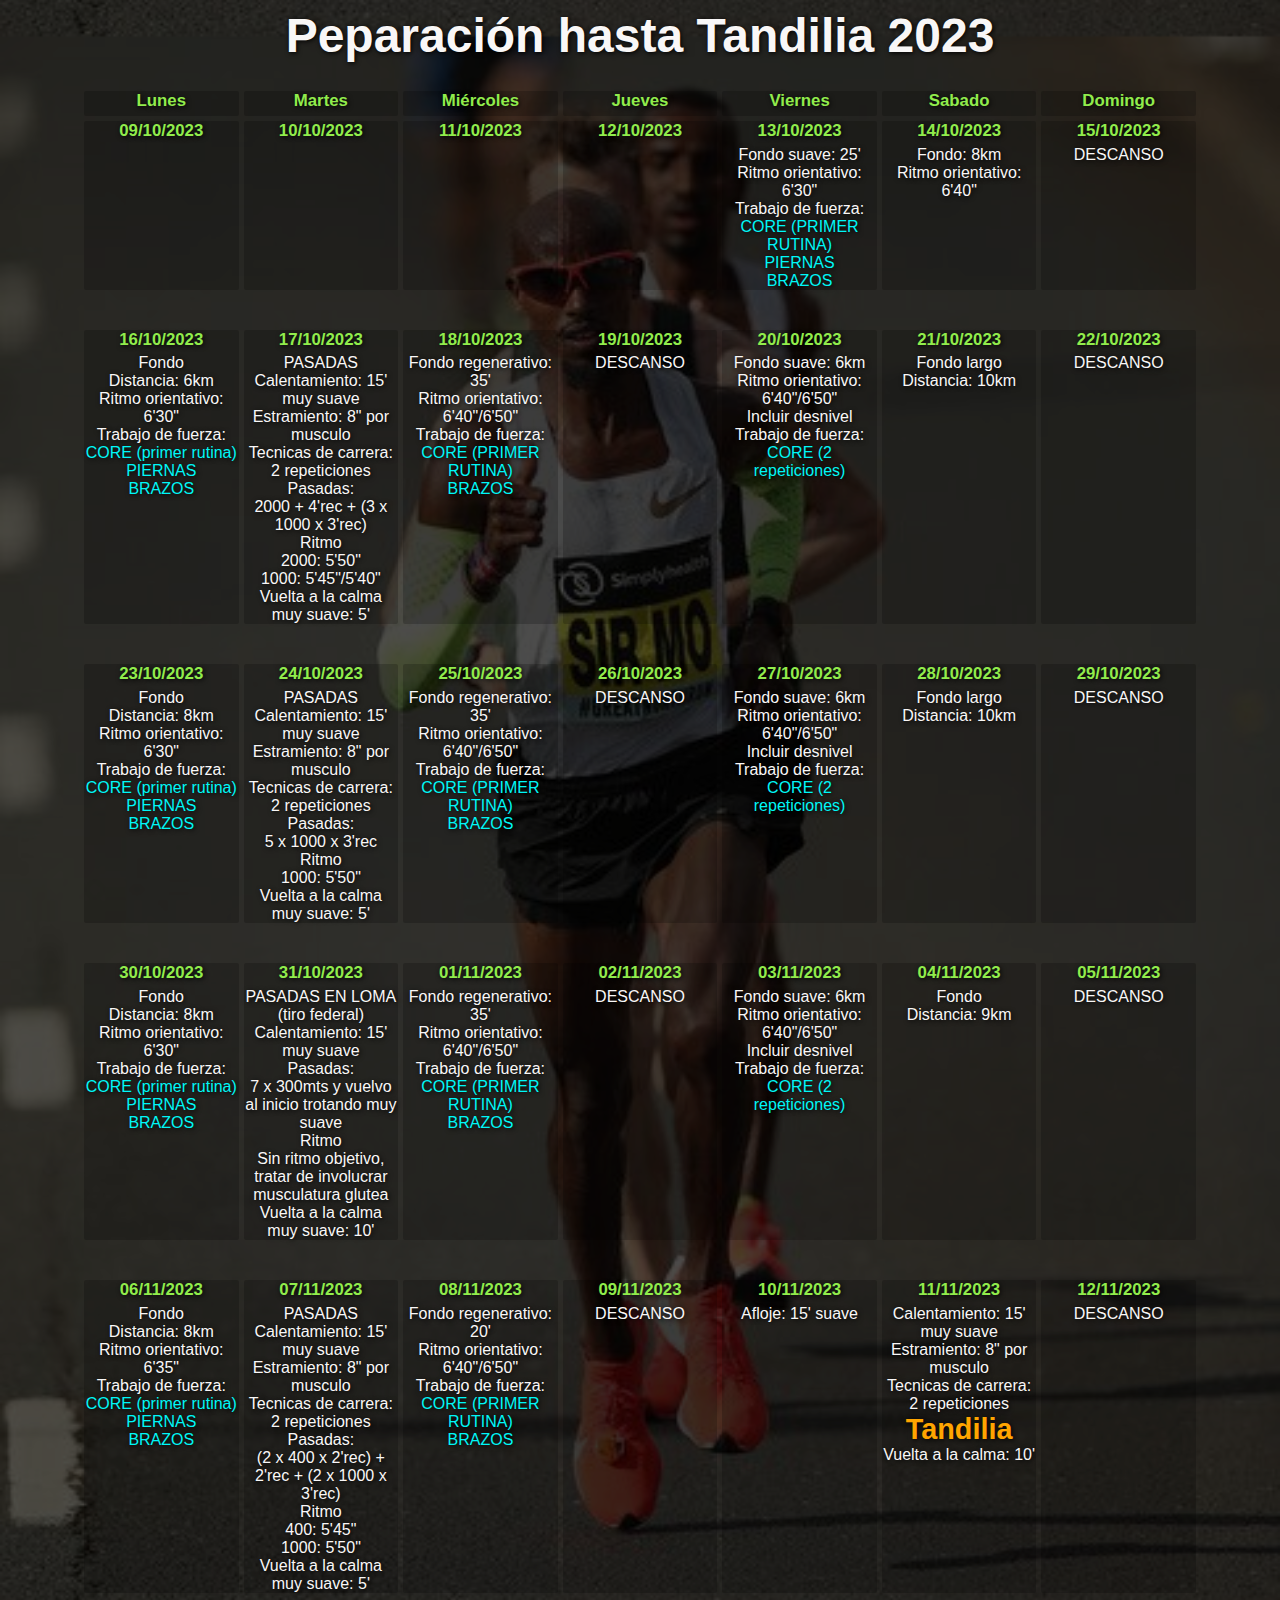
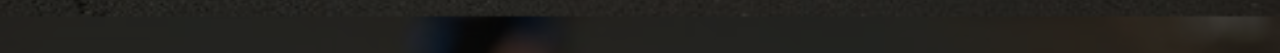
==== commit 70bb06c0: "update" ====
--- a/index.html
+++ b/index.html
@@ -54,79 +54,84 @@
         <!-- Lunes -->
         <div class="col col1">
           <h3 class="col__title day-mobile">Lunes</h3>
-          <h3 class="col__title">03/07/2023</h3>
-          <ul class="col__list">
-            <li class="col__item">Fondo suave</li>
-            <li class="col__item">Distancia: 7km</li>
-            <li class="col__item"><a href="./circuitos-de-fuerza/core.html">Trabajo de fuerza de CORE</a></li>
+          <h3 class="col__title">09/10/2023</h3>
+          <ul class="col__list">
+            <!-- <li class="col__item">Fondo regenerativo: 6km</li> -->
           </ul>
         </div>
         <!-- Martes -->
         <div class="col col2">
           <h3 class="col__title day-mobile">Martes</h3>
-          <h3 class="col__title">04/07/2023</h3>
-          <ul class="col__list">
-            <li class="col__item">Calentamiento</li>
-            <li class="col__item">Estiramiento</li>
-            <li class="col__item">Tecnicas de carrera</li>
-            <li class="col__item">2 alargues 80 metros</li>
-            <li class="col__item"><strong>Pasadas</strong></li>
-            <li class="col__item">(2000x3'rec)+(3x300x1'30"rec)+1'30"rec+(2x1000x2'30"rec)</li>
-            <li class="col__item">Ritmo</li>
-            <li class="col__item">2000: 5'05"</li>
-            <li class="col__item">300: 4'50"</li>
-            <li class="col__item">1000: 4'55"</li>
-            <li class="col__item">Vuelta a la calma</li>
+          <h3 class="col__title">10/10/2023</h3>
+          <ul class="col__list">
+            <!-- <li class="col__item">Fondo: 10km</li>
+          <li class="col__item">
+            <a href="./circuitos-de-fuerza/primer-core.html">CORE (primer rutina)</a>
+          </li>
+          <li class="col__item">
+            <a href="./circuitos-de-fuerza/piernas.html">PIERNAS</a>
+          </li>
+          <li class="col__item">
+            <a href="./circuitos-de-fuerza/brazos.html">BRAZOS</a>
+          </li> -->
           </ul>
         </div>
         <!-- Miercoles -->
         <div class="col col3">
           <h3 class="col__title day-mobile">Miercoles</h3>
-          <h3 class="col__title">05/07/2023</h3>
-          <ul class="col__list">
-            <li class="col__item">Fondo regenerativo</li>
-            <li class="col__item">Duración: 30'</li>
-            <li class="col__item">Ritmo estimado: 6'20"</li>
-            <li class="col__item"><a href="./circuitos-de-fuerza/core.html">Trabajo de fuerza de CORE</a></li>
-            <li class="col__item"><a href="./circuitos-de-fuerza/piernas.html">Trabajo de fuerza de piernas</a></li>
-            <li class="col__item"><a href="./circuitos-de-fuerza/brazos.html">Trabajo de fuerza de brazos</a></li>
+          <h3 class="col__title">11/10/2023</h3>
+          <ul class="col__list">
+            <!-- <li class="col__item">Fondo: 7km</li>
+          <li><a href="./circuitos-de-fuerza/core.html">CORE (2 repeticiones)</a></li> -->
           </ul>
         </div>
         <!-- Jueves -->
         <div class="col col4">
           <h3 class="col__title day-mobile">Jueves</h3>
-          <h3 class="col__title">06/07/2023</h3>
-          <ul class="col__list">
-            <li class="col__item">DESCANSO</li>
-            <!-- <li class="col__item">Fondo suave</li>
-            <li class="col__item">Duración: 45'</li>
-            <li class="col__item">Ritmo estimado: 6'20"</li>
-            <li class="col__item"><a href="./circuitos-de-fuerza/core.html">Trabajo de fuerza de CORE</a></li> -->
+          <h3 class="col__title">12/10/2023</h3>
+          <ul class="col__list">
+            <!-- <li class="col__item">Fartlek</li>
+          <li class="col__item">Preferentemente camino rural</li>
+          <li class="col__item">15' calentamineto</li>
+          <li class="col__item">12 x (1'rapido + 1'lento)</li>
+          <li class="col__item">ritmo objetivo:</li>
+          <li class="col__item">rapido: 5'10"</li>
+          <li class="col__item">lento: 5'50"</li>
+          <li class="col__item">vuelta a la calma: 5'</li> -->
           </ul>
         </div>
         <!-- Viernes -->
         <div class="col col5">
           <h3 class="col__title day-mobile">Viernes</h3>
-          <h3 class="col__title">07/07/2023</h3>
-          <ul class="col__list">
-            <li class="col__item">Fondo suave</li>
-            <li class="col__item">Distancia: 6km</li>
-            <li class="col__item"><a href="./circuitos-de-fuerza/core.html">Trabajo de fuerza de CORE</a></li>
+          <h3 class="col__title">13/10/2023</h3>
+          <ul class="col__list">
+            <li class="col__item">Fondo suave: 25'</li>
+            <li class="col__item">Ritmo orientativo: 6'30"</li>
+            <li class="col__item">Trabajo de fuerza:</li>
+          <li class="col__item">
+            <a href="./circuitos-de-fuerza/primer-core.html">CORE (PRIMER RUTINA)</a>
+          </li>
+          <li class="col__item">
+            <a href="./circuitos-de-fuerza/piernas.html">PIERNAS</a>
+          </li>
+          <li class="col__item">
+            <a href="./circuitos-de-fuerza/brazos.html">BRAZOS</a>
+          </li>
           </ul>
         </div>
         <!-- Sabado -->
         <div class="col col6">
           <h3 class="col__title day-mobile">Sabado</h3>
-          <h3 class="col__title">08/07/2023</h3>
-          <ul class="col__list">
-            <li class="col__item">Fondo largo</li>
-            <li class="col__item">Distancia: 11km</li>
+          <h3 class="col__title">14/10/2023</h3>
+          <ul class="col__list">
+            <li class="col__item">Fondo: 8km</li>
+            <li class="col__item">Ritmo orientativo: 6'40"</li>
           </ul>
         </div>
         <!-- Domingo -->
         <div class="col col7">
           <h3 class="col__title day-mobile">Domingo</h3>
-          <h3 class="col__title">09/07/2023</h3>
+          <h3 class="col__title">15/10/2023</h3>
           <ul class="col__list">
             <li class="col__item">DESCANSO</li>
           </ul>
@@ -138,71 +143,106 @@
         <!-- Lunes -->
         <div class="col col1">
           <h3 class="col__title day-mobile">Lunes</h3>
-          <h3 class="col__title">10/07/2023</h3>
-          <ul class="col__list">
-            <li class="col__item">Fondo suave</li>
-            <li class="col__item">Distancia: 7km</li>
-            <li class="col__item"><a href="./circuitos-de-fuerza/core.html">Trabajo de fuerza de CORE</a></li>
+          <h3 class="col__title">16/10/2023</h3>
+          <ul class="col__list">
+            <li class="col__item">Fondo</li>
+            <li class="col__item">Distancia: 6km</li>
+            <li class="col__item">Ritmo orientativo: 6'30"</li>
+            <li class="col__item">Trabajo de fuerza:</li>
+            <li class="col__item">
+              <a href="./circuitos-de-fuerza/primer-core.html"
+                >CORE (primer rutina)</a
+              >
+            </li>
+            <li class="col__item">
+              <a href="./circuitos-de-fuerza/piernas.html">PIERNAS</a>
+            </li>
+            <li class="col__item">
+              <a href="./circuitos-de-fuerza/brazos.html">BRAZOS</a>
+            </li>
           </ul>
         </div>
         <!-- Martes -->
         <div class="col col2">
           <h3 class="col__title day-mobile">Martes</h3>
-          <h3 class="col__title">11/07/2023</h3>
-          <ul class="col__list">
-            <li class="col__item">Calentamiento</li>
-            <li class="col__item">Estiramiento</li>
-            <li class="col__item">Tecnicas de carrera</li>
-            <li class="col__item">2 alargues 80 metros</li>
-            <li class="col__item"><strong>Pasadas</strong></li>
-            <li class="col__item">4x1200x3'rec</li>
-            <li class="col__item">Ritmo: 5'</li>
-            <li class="col__item">Vuelta a la calma</li>
+          <h3 class="col__title">17/10/2023</h3>
+          <ul class="col__list">
+            <li class="col__item">PASADAS</li>
+            <li class="col__item">Calentamiento: 15' muy suave</li>
+            <li class="col__item">Estramiento: 8" por musculo</li>
+            <li class="col__item">Tecnicas de carrera: 2 repeticiones</li>
+            <li class="col__item">Pasadas:</li>
+            <li class="col__item">2000 + 4'rec + (3 x 1000 x 3'rec)</li>
+            <li class="col__item">Ritmo</li>
+            <li class="col__item">2000: 5'50"</li>
+            <li class="col__item">1000: 5'45"/5'40"</li>
+            <li class="col__item">Vuelta a la calma muy suave: 5'</li>
           </ul>
         </div>
         <!-- Miercoles -->
         <div class="col col3">
           <h3 class="col__title day-mobile">Miercoles</h3>
-          <h3 class="col__title">12/07/2023</h3>
-          <ul class="col__list">
-            <li class="col__item">Fondo regenerativo</li>
-            <li class="col__item">Duración: 30'</li>
-            <li class="col__item"><a href="./circuitos-de-fuerza/core.html">Trabajo de fuerza de CORE</a></li>
-            <li class="col__item"><a href="./circuitos-de-fuerza/piernas.html">Trabajo de fuerza de piernas</a></li>
-            <li class="col__item"><a href="./circuitos-de-fuerza/brazos.html">Trabajo de fuerza de brazos</a></li>
+          <h3 class="col__title">18/10/2023</h3>
+          <ul class="col__list">
+            <li class="col__item">Fondo regenerativo: 35'</li>
+            <li class="col__item">Ritmo orientativo: 6'40"/6'50"</li>
+            <li class="col__item">Trabajo de fuerza:</li>
+            <li class="col__item">
+              <a href="./circuitos-de-fuerza/primer-core.html"
+                >CORE (PRIMER RUTINA)</a
+              >
+            </li>
+            <li class="col__item">
+              <a href="./circuitos-de-fuerza/brazos.html">BRAZOS</a>
+            </li>
+            <!-- <li class="col__item">
+              <a href="./circuitos-de-fuerza/piernas.html">PIERNAS</a>
+            </li> -->
           </ul>
         </div>
         <!-- Jueves -->
         <div class="col col4">
           <h3 class="col__title day-mobile">Jueves</h3>
-          <h3 class="col__title">13/07/2023</h3>
-          <ul class="col__list">
-            <li class="col__item">DESCANSO</li>
+          <h3 class="col__title">19/10/2023</h3>
+          <ul class="col__list">
+            <li class="col__item">DESCANSO</li>
+            <!-- <li class="col__item">
+            <a href="./circuitos-de-fuerza/core.html">CORE (1 repetición)</a>
+          </li>
+          <li class="col__item">
+            <a href="./circuitos-de-fuerza/piernas.html">PIERNAS</a>
+          </li> -->
           </ul>
         </div>
         <!-- Viernes -->
         <div class="col col5">
           <h3 class="col__title day-mobile">Viernes</h3>
-          <h3 class="col__title">14/07/2023</h3>
-          <ul class="col__list">
-            <li class="col__item">Fondo suave</li>
-            <li class="col__item">Distancia: 6km</li>
-            <li class="col__item"><a href="./circuitos-de-fuerza/core.html">Trabajo de fuerza de CORE</a></li>
+          <h3 class="col__title">20/10/2023</h3>
+          <ul class="col__list">
+            <li class="col__item">Fondo suave: 6km</li>
+            <li class="col__item">Ritmo orientativo: 6'40"/6'50"</li>
+            <li class="col__item">Incluir desnivel</li>
+            <li class="col__item">Trabajo de fuerza:</li>
+            <li class="col__item">
+              <a href="./circuitos-de-fuerza/core.html"
+                >CORE (2 repeticiones)</a
+              >
+            </li>
           </ul>
         </div>
         <!-- Sabado -->
         <div class="col col6">
           <h3 class="col__title day-mobile">Sabado</h3>
-          <h3 class="col__title">15/07/2023</h3>
+          <h3 class="col__title">21/10/2023</h3>
           <ul class="col__list">
             <li class="col__item">Fondo largo</li>
-            <li class="col__item">Distancia: 11km</li>
+            <li class="col__item">Distancia: 10km</li>
           </ul>
         </div>
         <!-- Domingo -->
         <div class="col col7">
           <h3 class="col__title day-mobile">Domingo</h3>
-          <h3 class="col__title">16/07/2023</h3>
+          <h3 class="col__title">22/10/2023</h3>
           <ul class="col__list">
             <li class="col__item">DESCANSO</li>
           </ul>
@@ -214,109 +254,98 @@
         <!-- Lunes -->
         <div class="col col1">
           <h3 class="col__title day-mobile">Lunes</h3>
-          <h3 class="col__title">17/07/2023</h3>
-          <ul class="col__list">
-            <li class="col__item">Fondo suave</li>
-            <li class="col__item">Distancia: 7km</li>
-            <li class="col__item">
-              <a href="./circuitos-de-fuerza/core.html"
-                >Trabajo de fuerza de CORE - <strong>2 REPETICIONES</strong></a
-              >
+          <h3 class="col__title">23/10/2023</h3>
+          <ul class="col__list">
+            <li class="col__item">Fondo</li>
+            <li class="col__item">Distancia: 8km</li>
+            <li class="col__item">Ritmo orientativo: 6'30"</li>
+            <li class="col__item">Trabajo de fuerza:</li>
+            <li class="col__item">
+              <a href="./circuitos-de-fuerza/primer-core.html"
+                >CORE (primer rutina)</a
+              >
+            </li>
+            <li class="col__item">
+              <a href="./circuitos-de-fuerza/piernas.html">PIERNAS</a>
+            </li>
+            <li class="col__item">
+              <a href="./circuitos-de-fuerza/brazos.html">BRAZOS</a>
             </li>
           </ul>
         </div>
         <!-- Martes -->
         <div class="col col2">
           <h3 class="col__title day-mobile">Martes</h3>
-          <h3 class="col__title">18/07/2023</h3>
-          <ul class="col__list">
-            <li class="col__item">Calentamiento</li>
-            <li class="col__item">Estiramiento</li>
-            <li class="col__item">Tecnicas de carrera</li>
-            <li class="col__item">2 alargues 80 metros</li>
-            <li class="col__item"><strong>Pasadas</strong></li>
-            <li class="col__item">(3000x4'rec)+(2000x3'30"rec)+(1000)</li>
+          <h3 class="col__title">24/10/2023</h3>
+          <ul class="col__list">
+            <li class="col__item">PASADAS</li>
+            <li class="col__item">Calentamiento: 15' muy suave</li>
+            <li class="col__item">Estramiento: 8" por musculo</li>
+            <li class="col__item">Tecnicas de carrera: 2 repeticiones</li>
+            <li class="col__item">Pasadas:</li>
+            <li class="col__item">5 x 1000 x 3'rec</li>
             <li class="col__item">Ritmo</li>
-            <li class="col__item">3000: 4'55"</li>
-            <li class="col__item">2000: 4'50"</li>
-            <li class="col__item">1000: 4'40"</li>
-            <li class="col__item">Vuelta a la calma</li>
+            <li class="col__item">1000: 5'50"</li>
+            <li class="col__item">Vuelta a la calma muy suave: 5'</li>
           </ul>
         </div>
         <!-- Miercoles -->
         <div class="col col3">
           <h3 class="col__title day-mobile">Miercoles</h3>
-          <h3 class="col__title">19/07/2023</h3>
-          <ul class="col__list">
-            <li class="col__item">Fondo regenerativo</li>
-            <li class="col__item">Distancia: 5km</li>
-            <li class="col__item">
-              <a href="./circuitos-de-fuerza/core.html"
-                >Trabajo de fuerza de CORE - <strong>1 REPETICION</strong></a
-              >
-            </li>
-            <li class="col__item">
-              <a href="./circuitos-de-fuerza/piernas.html"
-                >Trabajo de fuerza de piernas</a
-              >
-            </li>
-            <li class="col__item">
-              <a href="./circuitos-de-fuerza/brazos.html"
-                >Trabajo de fuerza de brazos</a
-              >
+          <h3 class="col__title">25/10/2023</h3>
+          <ul class="col__list">
+            <li class="col__item">Fondo regenerativo: 35'</li>
+            <li class="col__item">Ritmo orientativo: 6'40"/6'50"</li>
+            <li class="col__item">Trabajo de fuerza:</li>
+            <li class="col__item">
+              <a href="./circuitos-de-fuerza/primer-core.html"
+                >CORE (PRIMER RUTINA)</a
+              >
+            </li>
+            <li class="col__item">
+              <a href="./circuitos-de-fuerza/brazos.html">BRAZOS</a>
             </li>
           </ul>
         </div>
         <!-- Jueves -->
         <div class="col col4">
           <h3 class="col__title day-mobile">Jueves</h3>
-          <h3 class="col__title">20/07/2023</h3>
-          <ul class="col__list">
-            <li class="col__item">DESCANSO</li>
-            <!-- <li class="col__item">Distancia: 8km</li> -->
+          <h3 class="col__title">26/10/2023</h3>
+          <ul class="col__list">
+            <li class="col__item">DESCANSO</li>
           </ul>
         </div>
         <!-- Viernes -->
         <div class="col col5">
           <h3 class="col__title day-mobile">Viernes</h3>
-          <h3 class="col__title">21/07/2023</h3>
-          <ul class="col__list">
-            <li class="col__item">Fondo suave</li>
-            <li class="col__item">Distancia: 7km</li>
+          <h3 class="col__title">27/10/2023</h3>
+          <ul class="col__list">
+            <li class="col__item">Fondo suave: 6km</li>
+            <li class="col__item">Ritmo orientativo: 6'40"/6'50"</li>
+            <li class="col__item">Incluir desnivel</li>
+            <li class="col__item">Trabajo de fuerza:</li>
             <li class="col__item">
               <a href="./circuitos-de-fuerza/core.html"
-                >Trabajo de fuerza de CORE - <strong>1 REPETICION</strong></a
-              >
-            </li>
-            <li class="col__item">
-              <a href="./circuitos-de-fuerza/brazos.html">BRAZOS</a>
-            </li> -->
+                >CORE (2 repeticiones)</a
+              >
+            </li>
           </ul>
         </div>
         <!-- Sabado -->
         <div class="col col6">
           <h3 class="col__title day-mobile">Sabado</h3>
-          <h3 class="col__title">22/07/2023</h3>
-          <ul class="col__list">
-            <li class="col__item">
-              <a href="./circuitos/nuestra-tierra.html">
-                <strong style="font-size: 1.2rem; color: yellow"
-                  >Circuito Cross Nuestra Tierra</strong
-                > (click aquí para acceder al recorrido)
-              </a>
-            </li>
+          <h3 class="col__title">28/10/2023</h3>
+          <ul class="col__list">
+            <li class="col__item">Fondo largo</li>
+            <li class="col__item">Distancia: 10km</li>
           </ul>
         </div>
         <!-- Domingo -->
         <div class="col col7">
           <h3 class="col__title day-mobile">Domingo</h3>
-          <h3 class="col__title">23/07/2023</h3>
-          <ul class="col__list">
-            <li class="col__item">
-              <strong
-                >Carrera:<br />CELESTE Y BLANCA<br />Distancia: 6km</strong
-              >
-            </li>
+          <h3 class="col__title">29/10/2023</h3>
+          <ul class="col__list">
+            <li class="col__item">DESCANSO</li>
           </ul>
         </div>
       </div>
@@ -326,91 +355,204 @@
         <!-- Lunes -->
         <div class="col col1">
           <h3 class="col__title day-mobile">Lunes</h3>
-          <h3 class="col__title">24/07/2023</h3>
-          <ul class="col__list">
-            <li class="col__item">Fondo suave</li>
-            <li class="col__item">Distancia: 7km</li>
-            <li class="col__item">
-              <a href="./circuitos-de-fuerza/core.html"
-                >Trabajo de fuerza de CORE - <strong>2 REPETICIONES</strong></a
-              >
+          <h3 class="col__title">30/10/2023</h3>
+          <ul class="col__list">
+            <li class="col__item">Fondo</li>
+            <li class="col__item">Distancia: 8km</li>
+            <li class="col__item">Ritmo orientativo: 6'30"</li>
+            <li class="col__item">Trabajo de fuerza:</li>
+            <li class="col__item">
+              <a href="./circuitos-de-fuerza/primer-core.html"
+                >CORE (primer rutina)</a
+              >
+            </li>
+            <li class="col__item">
+              <a href="./circuitos-de-fuerza/piernas.html">PIERNAS</a>
+            </li>
+            <li class="col__item">
+              <a href="./circuitos-de-fuerza/brazos.html">BRAZOS</a>
             </li>
           </ul>
         </div>
         <!-- Martes -->
         <div class="col col2">
           <h3 class="col__title day-mobile">Martes</h3>
-          <h3 class="col__title">25/07/2023</h3>
-          <ul class="col__list">
-            <li class="col__item">Calentamiento</li>
-            <li class="col__item">Estiramiento</li>
-            <li class="col__item">Tecnicas de carrera</li>
-            <li class="col__item">2 alargues 80 metros</li>
-            <li class="col__item"><strong>Pasadas</strong></li>
-            <li class="col__item">(1500 x 2'rec x 4)</li>
-            <li class="col__item">Ritmo: 4'45"</li>
-            <li class="col__item">Vuelta a la calma</li>
+          <h3 class="col__title">31/10/2023</h3>
+          <ul class="col__list">
+            <li class="col__item">PASADAS EN LOMA (tiro federal)</li>
+            <li class="col__item">Calentamiento: 15' muy suave</li>
+            <li class="col__item">Pasadas:</li>
+            <li class="col__item">
+              7 x 300mts y vuelvo al inicio trotando muy suave
+            </li>
+            <li class="col__item">Ritmo</li>
+            <li class="col__item">
+              Sin ritmo objetivo, tratar de involucrar musculatura glutea
+            </li>
+            <li class="col__item">Vuelta a la calma muy suave: 10'</li>
           </ul>
         </div>
         <!-- Miercoles -->
         <div class="col col3">
           <h3 class="col__title day-mobile">Miercoles</h3>
-          <h3 class="col__title">26/07/2023</h3>
-          <ul class="col__list">
-            <li class="col__item">Fondo regenerativo</li>
-            <li class="col__item">Distancia: 5km</li>
-            <li class="col__item"><a href="./circuitos-de-fuerza/core.html">Trabajo de fuerza de CORE - <strong>1 REPETICIONES</strong></a></li>
-            <li class="col__item">
-              <a href="./circuitos-de-fuerza/piernas.html"
-                >Trabajo de fuerza de piernas</a
-              >
-            </li>
-            <li class="col__item">
-              <a href="./circuitos-de-fuerza/brazos.html"
-                >Trabajo de fuerza de brazos</a
-              >
+          <h3 class="col__title">01/11/2023</h3>
+          <ul class="col__list">
+            <li class="col__item">Fondo regenerativo: 35'</li>
+            <li class="col__item">Ritmo orientativo: 6'40"/6'50"</li>
+            <li class="col__item">Trabajo de fuerza:</li>
+            <li class="col__item">
+              <a href="./circuitos-de-fuerza/primer-core.html"
+                >CORE (PRIMER RUTINA)</a
+              >
+            </li>
+            <li class="col__item">
+              <a href="./circuitos-de-fuerza/brazos.html">BRAZOS</a>
             </li>
           </ul>
         </div>
         <!-- Jueves -->
         <div class="col col4">
           <h3 class="col__title day-mobile">Jueves</h3>
-          <h3 class="col__title">27/07/2023</h3>
-          <ul class="col__list">
-            <li class="col__item">DESCANSO</li>
-            <!-- <li class="col__item">Distancia: 5km</li> -->
+          <h3 class="col__title">02/11/2023</h3>
+          <ul class="col__list">
+            <li class="col__item">DESCANSO</li>
           </ul>
         </div>
         <!-- Viernes -->
         <div class="col col5">
           <h3 class="col__title day-mobile">Viernes</h3>
-          <h3 class="col__title">28/07/2023</h3>
-          <ul class="col__list">
-            <li class="col__item">Fondo suave</li>
-            <li class="col__item">Distancia: 5km</li>
-            <li class="col__item"><a href="./circuitos-de-fuerza/core.html">Trabajo de fuerza de CORE - <strong>1 REPETICIONES</strong></a></li>
+          <h3 class="col__title">03/11/2023</h3>
+          <ul class="col__list">
+            <li class="col__item">Fondo suave: 6km</li>
+            <li class="col__item">Ritmo orientativo: 6'40"/6'50"</li>
+            <li class="col__item">Incluir desnivel</li>
+            <li class="col__item">Trabajo de fuerza:</li>
+            <li class="col__item">
+              <a href="./circuitos-de-fuerza/core.html"
+                >CORE (2 repeticiones)</a
+              >
+            </li>
           </ul>
         </div>
         <!-- Sabado -->
         <div class="col col6">
           <h3 class="col__title day-mobile">Sabado</h3>
-          <h3 class="col__title">29/07/2023</h3>
-          <ul class="col__list">
-            <li class="col__item">Fondo largo</li>
-            <li class="col__item">Distancia: 15km</li>
-            <li class="col__item">Ritmo estimado: 5'55"</li>
+          <h3 class="col__title">04/11/2023</h3>
+          <ul class="col__list">
+            <li class="col__item">Fondo</li>
+            <li class="col__item">Distancia: 9km</li>
           </ul>
         </div>
         <!-- Domingo -->
         <div class="col col7">
           <h3 class="col__title day-mobile">Domingo</h3>
-          <h3 class="col__title">30/07/2023</h3>
-          <ul class="col__list">
-            <!-- <li class="col__item">DESCANSO</li> -->
+          <h3 class="col__title">05/11/2023</h3>
+          <ul class="col__list">
+            <li class="col__item">DESCANSO</li>
           </ul>
         </div>
       </div>
-      
+
+      <!-- Cuarta semana -->
+      <div class="row row2">
+        <!-- Lunes -->
+        <div class="col col1">
+          <h3 class="col__title day-mobile">Lunes</h3>
+          <h3 class="col__title">06/11/2023</h3>
+          <ul class="col__list">
+            <li class="col__item">Fondo</li>
+            <li class="col__item">Distancia: 8km</li>
+            <li class="col__item">Ritmo orientativo: 6'35"</li>
+            <li class="col__item">Trabajo de fuerza:</li>
+            <li class="col__item">
+              <a href="./circuitos-de-fuerza/primer-core.html"
+                >CORE (primer rutina)</a
+              >
+            </li>
+            <li class="col__item">
+              <a href="./circuitos-de-fuerza/piernas.html">PIERNAS</a>
+            </li>
+            <li class="col__item">
+              <a href="./circuitos-de-fuerza/brazos.html">BRAZOS</a>
+            </li>
+            </li>
+          </ul>
+        </div>
+        <!-- Martes -->
+        <div class="col col2">
+          <h3 class="col__title day-mobile">Martes</h3>
+          <h3 class="col__title">07/11/2023</h3>
+          <ul class="col__list">
+            <li class="col__item">PASADAS</li>
+            <li class="col__item">Calentamiento: 15' muy suave</li>
+            <li class="col__item">Estramiento: 8" por musculo</li>
+            <li class="col__item">Tecnicas de carrera: 2 repeticiones</li>
+            <li class="col__item">Pasadas:</li>
+            <li class="col__item">(2 x 400 x 2'rec) + 2'rec + (2 x 1000 x 3'rec)</li>
+            <li class="col__item">Ritmo</li>
+            <li class="col__item">400: 5'45"</li>
+            <li class="col__item">1000: 5'50"</li>
+            <li class="col__item">Vuelta a la calma muy suave: 5'</li>
+          </ul>
+        </div>
+        <!-- Miercoles -->
+        <div class="col col3">
+          <h3 class="col__title day-mobile">Miercoles</h3>
+          <h3 class="col__title">08/11/2023</h3>
+          <ul class="col__list">
+            <li class="col__item">Fondo regenerativo: 20'</li>
+            <li class="col__item">Ritmo orientativo: 6'40"/6'50"</li>
+            <li class="col__item">Trabajo de fuerza:</li>
+            <li class="col__item">
+              <a href="./circuitos-de-fuerza/primer-core.html"
+                >CORE (PRIMER RUTINA)</a
+              >
+            </li>
+            <li class="col__item">
+              <a href="./circuitos-de-fuerza/brazos.html">BRAZOS</a>
+            </li>
+          </ul>
+        </div>
+        <!-- Jueves -->
+        <div class="col col4">
+          <h3 class="col__title day-mobile">Jueves</h3>
+          <h3 class="col__title">09/11/2023</h3>
+          <ul class="col__list">
+            <li class="col__item">DESCANSO</li>
+          </ul>
+        </div>
+        <!-- Viernes -->
+        <div class="col col5">
+          <h3 class="col__title day-mobile">Viernes</h3>
+          <h3 class="col__title">10/11/2023</h3>
+          <ul class="col__list">
+            <li class="col__item">Afloje: 15' suave</li>
+          </ul>
+        </div>
+        <!-- Sabado -->
+        <div class="col col6">
+          <h3 class="col__title day-mobile">Sabado</h3>
+          <h3 class="col__title">11/11/2023</h3>
+          <ul class="col__list">
+            <li class="col__item">Calentamiento: 15' muy suave</li>
+            <li class="col__item">Estramiento: 8" por musculo</li>
+            <li class="col__item">Tecnicas de carrera: 2 repeticiones</li>
+            <li class="col__item"><strong style="color: orange; font-size: 1.8rem">Tandilia</strong></li>
+            <li class="col__item">Vuelta a la calma: 10'</li>
+
+          </ul>
+        </div>
+        <!-- Domingo -->
+        <div class="col col7">
+          <h3 class="col__title day-mobile">Domingo</h3>
+          <h3 class="col__title">12/11/2023</h3>
+          <ul class="col__list">
+            <li class="col__item">
+              DESCANSO
+            </li>
+          </ul>
+        </div>
+      </div>
     </div>
   </body>
 </html>
--- a/style/style.css
+++ b/style/style.css
@@ -14,13 +14,13 @@
 }
 body {
     min-height: 100vh;
-    /* background: linear-gradient(rgba(0, 0, 0, .5), rgba(0, 0, 0, .5)), url("https://resizer.glanacion.com/resizer/9DvCGwUzPrcGhOkB9n9PwUnG6tg=/1200x800/smart/filters:format(webp):quality(80)/cloudfront-us-east-1.images.arcpublishing.com/lanacionar/ZXCQU6BD3JAMBIRRA6KHMR6SVE.jpg");
-    background: linear-gradient(rgba(0, 0, 0, .9), rgba(0, 0, 0, .9)), url("https://i.pinimg.com/564x/b4/3b/af/b43bafeed812848508100445825d0ccc.jpg"); */
-    /* background: linear-gradient(rgba(0, 0, 0, .7), rgba(0, 0, 0, .7)), url("../image/2.jpg"); */
-    background-color: black;
-    background-size: cover;
-    background-position: top;
-    background-repeat: no-repeat;
+    /* background: linear-gradient(rgba(0, 0, 0, .5), rgba(0, 0, 0, .5)), url("https://resizer.glanacion.com/resizer/9DvCGwUzPrcGhOkB9n9PwUnG6tg=/1200x800/smart/filters:format(webp):quality(80)/cloudfront-us-east-1.images.arcpublishing.com/lanacionar/ZXCQU6BD3JAMBIRRA6KHMR6SVE.jpg"); */
+    /* background: linear-gradient(rgba(0, 0, 0, .9), rgba(0, 0, 0, .9)), url("https://i.pinimg.com/564x/b4/3b/af/b43bafeed812848508100445825d0ccc.jpg"); */
+    background: linear-gradient(rgba(0, 0, 0, .7), rgba(0, 0, 0, .7)), url("../image/8.jpg");
+    /* background-color: black; */
+    background-size: contain;
+    background-position: center;
+    /* background-repeat: no-repeat; */
     font-family: 'Gill Sans', 'Gill Sans MT', Calibri, 'Trebuchet MS', sans-serif;
 }
 h1 {
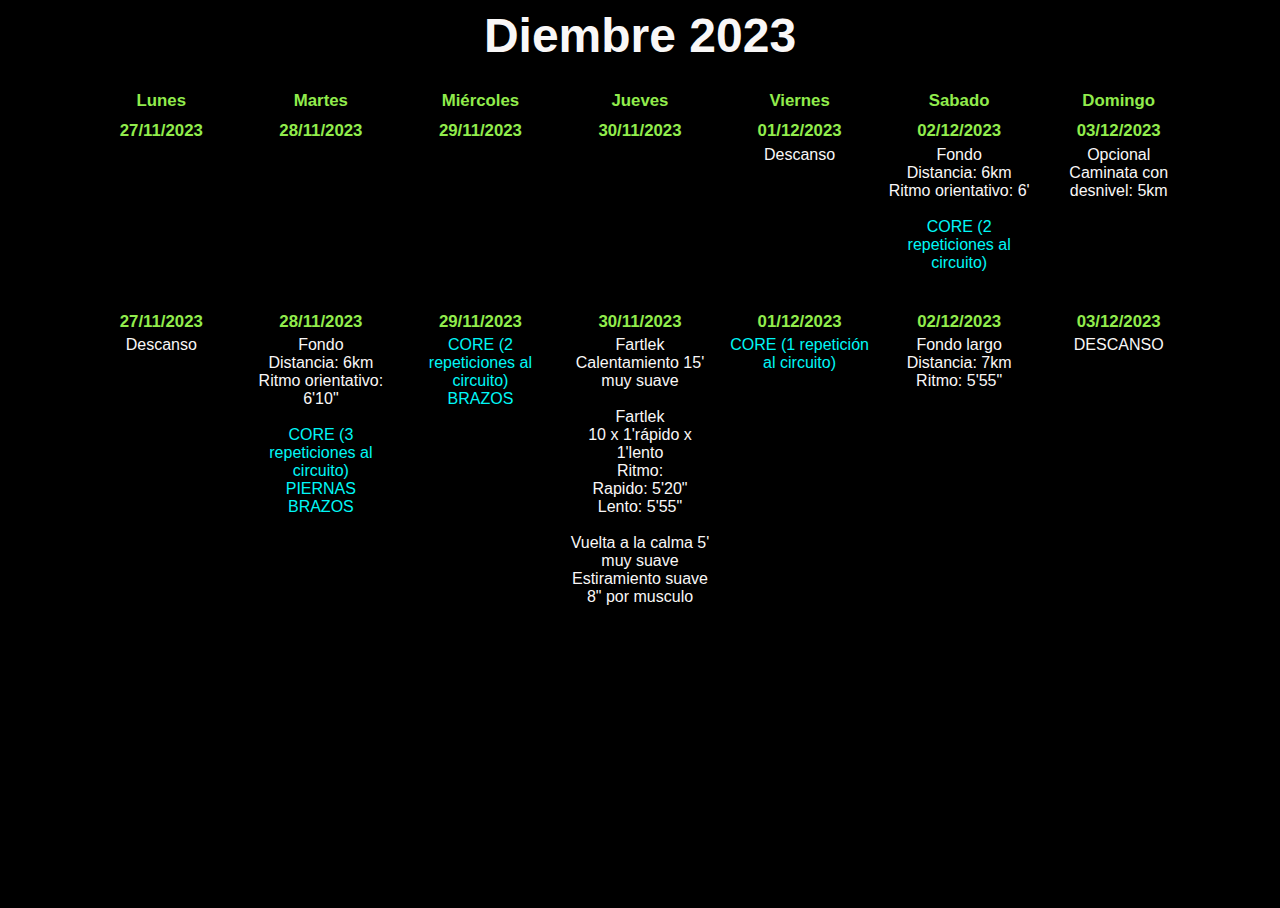
==== commit 2acf8cc7: "update" ====
--- a/index.html
+++ b/index.html
@@ -12,14 +12,9 @@
   </head>
 
   <body>
-    <!-- Calendario de Carreras Daniela Lapano
-      -Domingo 12 de noviembre (Tandilia)
-      -Diciembre 31 (San Silvestre)
-    -->
-
     <!-- Header -->
     <header class="header">
-      <h1 class="header__title">Peparación hasta Tandilia 2023</h1>
+      <h1 class="header__title">Diembre 2023</h1>
     </header>
 
     <!-- Menu -->
@@ -49,183 +44,151 @@
         </div>
       </div>
 
-      <!-- Segunda semana -->
+      <!-- ultima semana Noviembre -->
       <div class="row row2">
         <!-- Lunes -->
         <div class="col col1">
           <h3 class="col__title day-mobile">Lunes</h3>
-          <h3 class="col__title">09/10/2023</h3>
-          <ul class="col__list">
-            <!-- <li class="col__item">Fondo regenerativo: 6km</li> -->
-          </ul>
+          <h3 class="col__title">27/11/2023</h3>
+          <ul class="col__list"></ul>
         </div>
         <!-- Martes -->
         <div class="col col2">
           <h3 class="col__title day-mobile">Martes</h3>
-          <h3 class="col__title">10/10/2023</h3>
-          <ul class="col__list">
-            <!-- <li class="col__item">Fondo: 10km</li>
-          <li class="col__item">
-            <a href="./circuitos-de-fuerza/primer-core.html">CORE (primer rutina)</a>
-          </li>
-          <li class="col__item">
-            <a href="./circuitos-de-fuerza/piernas.html">PIERNAS</a>
-          </li>
-          <li class="col__item">
-            <a href="./circuitos-de-fuerza/brazos.html">BRAZOS</a>
-          </li> -->
-          </ul>
+          <h3 class="col__title">28/11/2023</h3>
+          <ul class="col__list"></ul>
         </div>
         <!-- Miercoles -->
         <div class="col col3">
           <h3 class="col__title day-mobile">Miercoles</h3>
-          <h3 class="col__title">11/10/2023</h3>
-          <ul class="col__list">
-            <!-- <li class="col__item">Fondo: 7km</li>
-          <li><a href="./circuitos-de-fuerza/core.html">CORE (2 repeticiones)</a></li> -->
-          </ul>
+          <h3 class="col__title">29/11/2023</h3>
+          <ul class="col__list"></ul>
         </div>
         <!-- Jueves -->
         <div class="col col4">
           <h3 class="col__title day-mobile">Jueves</h3>
-          <h3 class="col__title">12/10/2023</h3>
-          <ul class="col__list">
-            <!-- <li class="col__item">Fartlek</li>
-          <li class="col__item">Preferentemente camino rural</li>
-          <li class="col__item">15' calentamineto</li>
-          <li class="col__item">12 x (1'rapido + 1'lento)</li>
-          <li class="col__item">ritmo objetivo:</li>
-          <li class="col__item">rapido: 5'10"</li>
-          <li class="col__item">lento: 5'50"</li>
-          <li class="col__item">vuelta a la calma: 5'</li> -->
-          </ul>
+          <h3 class="col__title">30/11/2023</h3>
+          <ul class="col__list"></ul>
         </div>
         <!-- Viernes -->
         <div class="col col5">
           <h3 class="col__title day-mobile">Viernes</h3>
-          <h3 class="col__title">13/10/2023</h3>
-          <ul class="col__list">
-            <li class="col__item">Fondo suave: 25'</li>
-            <li class="col__item">Ritmo orientativo: 6'30"</li>
-            <li class="col__item">Trabajo de fuerza:</li>
-          <li class="col__item">
-            <a href="./circuitos-de-fuerza/primer-core.html">CORE (PRIMER RUTINA)</a>
-          </li>
-          <li class="col__item">
-            <a href="./circuitos-de-fuerza/piernas.html">PIERNAS</a>
-          </li>
-          <li class="col__item">
-            <a href="./circuitos-de-fuerza/brazos.html">BRAZOS</a>
-          </li>
+          <h3 class="col__title">01/12/2023</h3>
+          <ul class="col__list">
+            <li class="col__item">Descanso</li>
           </ul>
         </div>
         <!-- Sabado -->
         <div class="col col6">
           <h3 class="col__title day-mobile">Sabado</h3>
-          <h3 class="col__title">14/10/2023</h3>
-          <ul class="col__list">
-            <li class="col__item">Fondo: 8km</li>
-            <li class="col__item">Ritmo orientativo: 6'40"</li>
+          <h3 class="col__title">02/12/2023</h3>
+          <ul class="col__list">
+            <li class="col__item">Fondo</li>
+            <li class="col__item">Distancia: 6km</li>
+            <li class="col__item">Ritmo orientativo: 6'</li>
+            <br />
+              <li class="col__item">
+                <a href="./circuitos-de-fuerza/core.html"
+                  >CORE (2 repeticiones al circuito)</a
+                >
+              </li>
           </ul>
         </div>
         <!-- Domingo -->
         <div class="col col7">
           <h3 class="col__title day-mobile">Domingo</h3>
-          <h3 class="col__title">15/10/2023</h3>
-          <ul class="col__list">
-            <li class="col__item">DESCANSO</li>
+          <h3 class="col__title">03/12/2023</h3>
+          <ul class="col__list">
+            <li class="col__item">Opcional</li>
+            <li class="col__item">Caminata con desnivel: 5km</li>
           </ul>
         </div>
       </div>
 
-      <!-- Tercer semana -->
+      <!-- primera semana -->
       <div class="row row2">
         <!-- Lunes -->
         <div class="col col1">
           <h3 class="col__title day-mobile">Lunes</h3>
-          <h3 class="col__title">16/10/2023</h3>
-          <ul class="col__list">
-            <li class="col__item">Fondo</li>
-            <li class="col__item">Distancia: 6km</li>
-            <li class="col__item">Ritmo orientativo: 6'30"</li>
-            <li class="col__item">Trabajo de fuerza:</li>
-            <li class="col__item">
-              <a href="./circuitos-de-fuerza/primer-core.html"
-                >CORE (primer rutina)</a
-              >
-            </li>
-            <li class="col__item">
-              <a href="./circuitos-de-fuerza/piernas.html">PIERNAS</a>
-            </li>
-            <li class="col__item">
-              <a href="./circuitos-de-fuerza/brazos.html">BRAZOS</a>
-            </li>
+          <h3 class="col__title">27/11/2023</h3>
+          <ul class="col__list">
+            <li class="col__item">Descanso</li>
           </ul>
         </div>
         <!-- Martes -->
         <div class="col col2">
           <h3 class="col__title day-mobile">Martes</h3>
-          <h3 class="col__title">17/10/2023</h3>
-          <ul class="col__list">
-            <li class="col__item">PASADAS</li>
-            <li class="col__item">Calentamiento: 15' muy suave</li>
-            <li class="col__item">Estramiento: 8" por musculo</li>
-            <li class="col__item">Tecnicas de carrera: 2 repeticiones</li>
-            <li class="col__item">Pasadas:</li>
-            <li class="col__item">2000 + 4'rec + (3 x 1000 x 3'rec)</li>
-            <li class="col__item">Ritmo</li>
-            <li class="col__item">2000: 5'50"</li>
-            <li class="col__item">1000: 5'45"/5'40"</li>
-            <li class="col__item">Vuelta a la calma muy suave: 5'</li>
+          <h3 class="col__title">28/11/2023</h3>
+          <ul class="col__list">
+            <li class="col__item">Fondo</li>
+            <li class="col__item">Distancia: 6km</li>
+            <li class="col__item">Ritmo orientativo: 6'10"</li>
+            <br />
+            <li class="col__item">
+              <a href="./circuitos-de-fuerza/primer-core.html"
+                >CORE (3 repeticiones al circuito)</a
+                >
+            </li>
+            <li class="col__item">
+              <a href="./circuitos-de-fuerza/piernas.html">PIERNAS</a>
+            </li>
+            <li class="col__item">
+              <a href="./circuitos-de-fuerza/brazos.html">BRAZOS</a>
+            </li>
           </ul>
         </div>
         <!-- Miercoles -->
         <div class="col col3">
           <h3 class="col__title day-mobile">Miercoles</h3>
-          <h3 class="col__title">18/10/2023</h3>
-          <ul class="col__list">
-            <li class="col__item">Fondo regenerativo: 35'</li>
-            <li class="col__item">Ritmo orientativo: 6'40"/6'50"</li>
-            <li class="col__item">Trabajo de fuerza:</li>
-            <li class="col__item">
-              <a href="./circuitos-de-fuerza/primer-core.html"
-                >CORE (PRIMER RUTINA)</a
+          <h3 class="col__title">29/11/2023</h3>
+          <ul class="col__list">
+            <li class="col__item">
+              <a href="./circuitos-de-fuerza/core.html"
+                >CORE (2 repeticiones al circuito)</a
               >
             </li>
             <li class="col__item">
               <a href="./circuitos-de-fuerza/brazos.html">BRAZOS</a>
             </li>
-            <!-- <li class="col__item">
-              <a href="./circuitos-de-fuerza/piernas.html">PIERNAS</a>
-            </li> -->
           </ul>
         </div>
         <!-- Jueves -->
         <div class="col col4">
           <h3 class="col__title day-mobile">Jueves</h3>
-          <h3 class="col__title">19/10/2023</h3>
-          <ul class="col__list">
-            <li class="col__item">DESCANSO</li>
+          <h3 class="col__title">30/11/2023</h3>
+          <ul class="col__list">
+            <li class="col__item">Fartlek</li>
+            <li class="col__item">Calentamiento 15' muy suave</li>
+            <br />
+    
+            <li class="col__item">Fartlek</li>
+            <li class="col__item">10 x 1'rápido x 1'lento</li>
+            <li class="col__item">Ritmo:</li>
+            <li class="col__item">Rapido: 5'20"</li>
+            <li class="col__item">Lento: 5'55"</li>
+            <br />
+            <li class="col__item">Vuelta a la calma 5' muy suave</li>
+            <li class="col__item">Estiramiento suave 8" por musculo</li>
             <!-- <li class="col__item">
-            <a href="./circuitos-de-fuerza/core.html">CORE (1 repetición)</a>
-          </li>
-          <li class="col__item">
-            <a href="./circuitos-de-fuerza/piernas.html">PIERNAS</a>
-          </li> -->
+              <a href="./circuitos-de-fuerza/core.html">CORE (2 repetiones)</a>
+            </li>
+            <li class="col__item">
+              <a href="./circuitos-de-fuerza/piernas.html">PIERNAS</a>
+            </li> -->
           </ul>
         </div>
         <!-- Viernes -->
         <div class="col col5">
           <h3 class="col__title day-mobile">Viernes</h3>
-          <h3 class="col__title">20/10/2023</h3>
-          <ul class="col__list">
-            <li class="col__item">Fondo suave: 6km</li>
-            <li class="col__item">Ritmo orientativo: 6'40"/6'50"</li>
-            <li class="col__item">Incluir desnivel</li>
-            <li class="col__item">Trabajo de fuerza:</li>
-            <li class="col__item">
-              <a href="./circuitos-de-fuerza/core.html"
-                >CORE (2 repeticiones)</a
+          <h3 class="col__title">01/12/2023</h3>
+          <ul class="col__list">
+            <!-- <li class="col__item">Fondo</li>
+            <li class="col__item">Distancia: 5km</li>
+            <li class="col__item">Ritmo: 6'10"</li>
+            <br> -->
+            <li class="col__item">
+              <a href="./circuitos-de-fuerza/primer-core.html"
+                >CORE (1 repetición al circuito)</a
               >
             </li>
           </ul>
@@ -233,323 +196,19 @@
         <!-- Sabado -->
         <div class="col col6">
           <h3 class="col__title day-mobile">Sabado</h3>
-          <h3 class="col__title">21/10/2023</h3>
+          <h3 class="col__title">02/12/2023</h3>
           <ul class="col__list">
             <li class="col__item">Fondo largo</li>
-            <li class="col__item">Distancia: 10km</li>
+            <li class="col__item">Distancia: 7km</li>
+            <li class="col__item">Ritmo: 5'55"</li>
           </ul>
         </div>
         <!-- Domingo -->
         <div class="col col7">
           <h3 class="col__title day-mobile">Domingo</h3>
-          <h3 class="col__title">22/10/2023</h3>
+          <h3 class="col__title">03/12/2023</h3>
           <ul class="col__list">
             <li class="col__item">DESCANSO</li>
-          </ul>
-        </div>
-      </div>
-
-      <!-- Cuarta semana -->
-      <div class="row row2">
-        <!-- Lunes -->
-        <div class="col col1">
-          <h3 class="col__title day-mobile">Lunes</h3>
-          <h3 class="col__title">23/10/2023</h3>
-          <ul class="col__list">
-            <li class="col__item">Fondo</li>
-            <li class="col__item">Distancia: 8km</li>
-            <li class="col__item">Ritmo orientativo: 6'30"</li>
-            <li class="col__item">Trabajo de fuerza:</li>
-            <li class="col__item">
-              <a href="./circuitos-de-fuerza/primer-core.html"
-                >CORE (primer rutina)</a
-              >
-            </li>
-            <li class="col__item">
-              <a href="./circuitos-de-fuerza/piernas.html">PIERNAS</a>
-            </li>
-            <li class="col__item">
-              <a href="./circuitos-de-fuerza/brazos.html">BRAZOS</a>
-            </li>
-          </ul>
-        </div>
-        <!-- Martes -->
-        <div class="col col2">
-          <h3 class="col__title day-mobile">Martes</h3>
-          <h3 class="col__title">24/10/2023</h3>
-          <ul class="col__list">
-            <li class="col__item">PASADAS</li>
-            <li class="col__item">Calentamiento: 15' muy suave</li>
-            <li class="col__item">Estramiento: 8" por musculo</li>
-            <li class="col__item">Tecnicas de carrera: 2 repeticiones</li>
-            <li class="col__item">Pasadas:</li>
-            <li class="col__item">5 x 1000 x 3'rec</li>
-            <li class="col__item">Ritmo</li>
-            <li class="col__item">1000: 5'50"</li>
-            <li class="col__item">Vuelta a la calma muy suave: 5'</li>
-          </ul>
-        </div>
-        <!-- Miercoles -->
-        <div class="col col3">
-          <h3 class="col__title day-mobile">Miercoles</h3>
-          <h3 class="col__title">25/10/2023</h3>
-          <ul class="col__list">
-            <li class="col__item">Fondo regenerativo: 35'</li>
-            <li class="col__item">Ritmo orientativo: 6'40"/6'50"</li>
-            <li class="col__item">Trabajo de fuerza:</li>
-            <li class="col__item">
-              <a href="./circuitos-de-fuerza/primer-core.html"
-                >CORE (PRIMER RUTINA)</a
-              >
-            </li>
-            <li class="col__item">
-              <a href="./circuitos-de-fuerza/brazos.html">BRAZOS</a>
-            </li>
-          </ul>
-        </div>
-        <!-- Jueves -->
-        <div class="col col4">
-          <h3 class="col__title day-mobile">Jueves</h3>
-          <h3 class="col__title">26/10/2023</h3>
-          <ul class="col__list">
-            <li class="col__item">DESCANSO</li>
-          </ul>
-        </div>
-        <!-- Viernes -->
-        <div class="col col5">
-          <h3 class="col__title day-mobile">Viernes</h3>
-          <h3 class="col__title">27/10/2023</h3>
-          <ul class="col__list">
-            <li class="col__item">Fondo suave: 6km</li>
-            <li class="col__item">Ritmo orientativo: 6'40"/6'50"</li>
-            <li class="col__item">Incluir desnivel</li>
-            <li class="col__item">Trabajo de fuerza:</li>
-            <li class="col__item">
-              <a href="./circuitos-de-fuerza/core.html"
-                >CORE (2 repeticiones)</a
-              >
-            </li>
-          </ul>
-        </div>
-        <!-- Sabado -->
-        <div class="col col6">
-          <h3 class="col__title day-mobile">Sabado</h3>
-          <h3 class="col__title">28/10/2023</h3>
-          <ul class="col__list">
-            <li class="col__item">Fondo largo</li>
-            <li class="col__item">Distancia: 10km</li>
-          </ul>
-        </div>
-        <!-- Domingo -->
-        <div class="col col7">
-          <h3 class="col__title day-mobile">Domingo</h3>
-          <h3 class="col__title">29/10/2023</h3>
-          <ul class="col__list">
-            <li class="col__item">DESCANSO</li>
-          </ul>
-        </div>
-      </div>
-
-      <!-- Quinta semana -->
-      <div class="row row2">
-        <!-- Lunes -->
-        <div class="col col1">
-          <h3 class="col__title day-mobile">Lunes</h3>
-          <h3 class="col__title">30/10/2023</h3>
-          <ul class="col__list">
-            <li class="col__item">Fondo</li>
-            <li class="col__item">Distancia: 8km</li>
-            <li class="col__item">Ritmo orientativo: 6'30"</li>
-            <li class="col__item">Trabajo de fuerza:</li>
-            <li class="col__item">
-              <a href="./circuitos-de-fuerza/primer-core.html"
-                >CORE (primer rutina)</a
-              >
-            </li>
-            <li class="col__item">
-              <a href="./circuitos-de-fuerza/piernas.html">PIERNAS</a>
-            </li>
-            <li class="col__item">
-              <a href="./circuitos-de-fuerza/brazos.html">BRAZOS</a>
-            </li>
-          </ul>
-        </div>
-        <!-- Martes -->
-        <div class="col col2">
-          <h3 class="col__title day-mobile">Martes</h3>
-          <h3 class="col__title">31/10/2023</h3>
-          <ul class="col__list">
-            <li class="col__item">PASADAS EN LOMA (tiro federal)</li>
-            <li class="col__item">Calentamiento: 15' muy suave</li>
-            <li class="col__item">Pasadas:</li>
-            <li class="col__item">
-              7 x 300mts y vuelvo al inicio trotando muy suave
-            </li>
-            <li class="col__item">Ritmo</li>
-            <li class="col__item">
-              Sin ritmo objetivo, tratar de involucrar musculatura glutea
-            </li>
-            <li class="col__item">Vuelta a la calma muy suave: 10'</li>
-          </ul>
-        </div>
-        <!-- Miercoles -->
-        <div class="col col3">
-          <h3 class="col__title day-mobile">Miercoles</h3>
-          <h3 class="col__title">01/11/2023</h3>
-          <ul class="col__list">
-            <li class="col__item">Fondo regenerativo: 35'</li>
-            <li class="col__item">Ritmo orientativo: 6'40"/6'50"</li>
-            <li class="col__item">Trabajo de fuerza:</li>
-            <li class="col__item">
-              <a href="./circuitos-de-fuerza/primer-core.html"
-                >CORE (PRIMER RUTINA)</a
-              >
-            </li>
-            <li class="col__item">
-              <a href="./circuitos-de-fuerza/brazos.html">BRAZOS</a>
-            </li>
-          </ul>
-        </div>
-        <!-- Jueves -->
-        <div class="col col4">
-          <h3 class="col__title day-mobile">Jueves</h3>
-          <h3 class="col__title">02/11/2023</h3>
-          <ul class="col__list">
-            <li class="col__item">DESCANSO</li>
-          </ul>
-        </div>
-        <!-- Viernes -->
-        <div class="col col5">
-          <h3 class="col__title day-mobile">Viernes</h3>
-          <h3 class="col__title">03/11/2023</h3>
-          <ul class="col__list">
-            <li class="col__item">Fondo suave: 6km</li>
-            <li class="col__item">Ritmo orientativo: 6'40"/6'50"</li>
-            <li class="col__item">Incluir desnivel</li>
-            <li class="col__item">Trabajo de fuerza:</li>
-            <li class="col__item">
-              <a href="./circuitos-de-fuerza/core.html"
-                >CORE (2 repeticiones)</a
-              >
-            </li>
-          </ul>
-        </div>
-        <!-- Sabado -->
-        <div class="col col6">
-          <h3 class="col__title day-mobile">Sabado</h3>
-          <h3 class="col__title">04/11/2023</h3>
-          <ul class="col__list">
-            <li class="col__item">Fondo</li>
-            <li class="col__item">Distancia: 9km</li>
-          </ul>
-        </div>
-        <!-- Domingo -->
-        <div class="col col7">
-          <h3 class="col__title day-mobile">Domingo</h3>
-          <h3 class="col__title">05/11/2023</h3>
-          <ul class="col__list">
-            <li class="col__item">DESCANSO</li>
-          </ul>
-        </div>
-      </div>
-
-      <!-- Cuarta semana -->
-      <div class="row row2">
-        <!-- Lunes -->
-        <div class="col col1">
-          <h3 class="col__title day-mobile">Lunes</h3>
-          <h3 class="col__title">06/11/2023</h3>
-          <ul class="col__list">
-            <li class="col__item">Fondo</li>
-            <li class="col__item">Distancia: 8km</li>
-            <li class="col__item">Ritmo orientativo: 6'35"</li>
-            <li class="col__item">Trabajo de fuerza:</li>
-            <li class="col__item">
-              <a href="./circuitos-de-fuerza/primer-core.html"
-                >CORE (primer rutina)</a
-              >
-            </li>
-            <li class="col__item">
-              <a href="./circuitos-de-fuerza/piernas.html">PIERNAS</a>
-            </li>
-            <li class="col__item">
-              <a href="./circuitos-de-fuerza/brazos.html">BRAZOS</a>
-            </li>
-            </li>
-          </ul>
-        </div>
-        <!-- Martes -->
-        <div class="col col2">
-          <h3 class="col__title day-mobile">Martes</h3>
-          <h3 class="col__title">07/11/2023</h3>
-          <ul class="col__list">
-            <li class="col__item">PASADAS</li>
-            <li class="col__item">Calentamiento: 15' muy suave</li>
-            <li class="col__item">Estramiento: 8" por musculo</li>
-            <li class="col__item">Tecnicas de carrera: 2 repeticiones</li>
-            <li class="col__item">Pasadas:</li>
-            <li class="col__item">(2 x 400 x 2'rec) + 2'rec + (2 x 1000 x 3'rec)</li>
-            <li class="col__item">Ritmo</li>
-            <li class="col__item">400: 5'45"</li>
-            <li class="col__item">1000: 5'50"</li>
-            <li class="col__item">Vuelta a la calma muy suave: 5'</li>
-          </ul>
-        </div>
-        <!-- Miercoles -->
-        <div class="col col3">
-          <h3 class="col__title day-mobile">Miercoles</h3>
-          <h3 class="col__title">08/11/2023</h3>
-          <ul class="col__list">
-            <li class="col__item">Fondo regenerativo: 20'</li>
-            <li class="col__item">Ritmo orientativo: 6'40"/6'50"</li>
-            <li class="col__item">Trabajo de fuerza:</li>
-            <li class="col__item">
-              <a href="./circuitos-de-fuerza/primer-core.html"
-                >CORE (PRIMER RUTINA)</a
-              >
-            </li>
-            <li class="col__item">
-              <a href="./circuitos-de-fuerza/brazos.html">BRAZOS</a>
-            </li>
-          </ul>
-        </div>
-        <!-- Jueves -->
-        <div class="col col4">
-          <h3 class="col__title day-mobile">Jueves</h3>
-          <h3 class="col__title">09/11/2023</h3>
-          <ul class="col__list">
-            <li class="col__item">DESCANSO</li>
-          </ul>
-        </div>
-        <!-- Viernes -->
-        <div class="col col5">
-          <h3 class="col__title day-mobile">Viernes</h3>
-          <h3 class="col__title">10/11/2023</h3>
-          <ul class="col__list">
-            <li class="col__item">Afloje: 15' suave</li>
-          </ul>
-        </div>
-        <!-- Sabado -->
-        <div class="col col6">
-          <h3 class="col__title day-mobile">Sabado</h3>
-          <h3 class="col__title">11/11/2023</h3>
-          <ul class="col__list">
-            <li class="col__item">Calentamiento: 15' muy suave</li>
-            <li class="col__item">Estramiento: 8" por musculo</li>
-            <li class="col__item">Tecnicas de carrera: 2 repeticiones</li>
-            <li class="col__item"><strong style="color: orange; font-size: 1.8rem">Tandilia</strong></li>
-            <li class="col__item">Vuelta a la calma: 10'</li>
-
-          </ul>
-        </div>
-        <!-- Domingo -->
-        <div class="col col7">
-          <h3 class="col__title day-mobile">Domingo</h3>
-          <h3 class="col__title">12/11/2023</h3>
-          <ul class="col__list">
-            <li class="col__item">
-              DESCANSO
-            </li>
           </ul>
         </div>
       </div>
--- a/style/style.css
+++ b/style/style.css
@@ -14,13 +14,13 @@
 }
 body {
     min-height: 100vh;
-    /* background: linear-gradient(rgba(0, 0, 0, .5), rgba(0, 0, 0, .5)), url("https://resizer.glanacion.com/resizer/9DvCGwUzPrcGhOkB9n9PwUnG6tg=/1200x800/smart/filters:format(webp):quality(80)/cloudfront-us-east-1.images.arcpublishing.com/lanacionar/ZXCQU6BD3JAMBIRRA6KHMR6SVE.jpg"); */
-    /* background: linear-gradient(rgba(0, 0, 0, .9), rgba(0, 0, 0, .9)), url("https://i.pinimg.com/564x/b4/3b/af/b43bafeed812848508100445825d0ccc.jpg"); */
-    background: linear-gradient(rgba(0, 0, 0, .7), rgba(0, 0, 0, .7)), url("../image/8.jpg");
-    /* background-color: black; */
+    /* background: linear-gradient(rgba(0, 0, 0, .5), rgba(0, 0, 0, .5)), url("https://resizer.glanacion.com/resizer/9DvCGwUzPrcGhOkB9n9PwUnG6tg=/1200x800/smart/filters:format(webp):quality(80)/cloudfront-us-east-1.images.arcpublishing.com/lanacionar/ZXCQU6BD3JAMBIRRA6KHMR6SVE.jpg");
+    background: linear-gradient(rgba(0, 0, 0, .9), rgba(0, 0, 0, .9)), url("https://i.pinimg.com/564x/b4/3b/af/b43bafeed812848508100445825d0ccc.jpg"); */
+    /* background: linear-gradient(rgba(0, 0, 0, .5), rgba(0, 0, 0, .3)), url("../image/3.jpg"); */
+    background-color: black;
     background-size: contain;
-    background-position: center;
-    /* background-repeat: no-repeat; */
+    background-position: top;
+    background-repeat: repeat;
     font-family: 'Gill Sans', 'Gill Sans MT', Calibri, 'Trebuchet MS', sans-serif;
 }
 h1 {
@@ -105,4 +105,5 @@
     .col7 {
         grid-column: auto;
     }
-}+}
+
